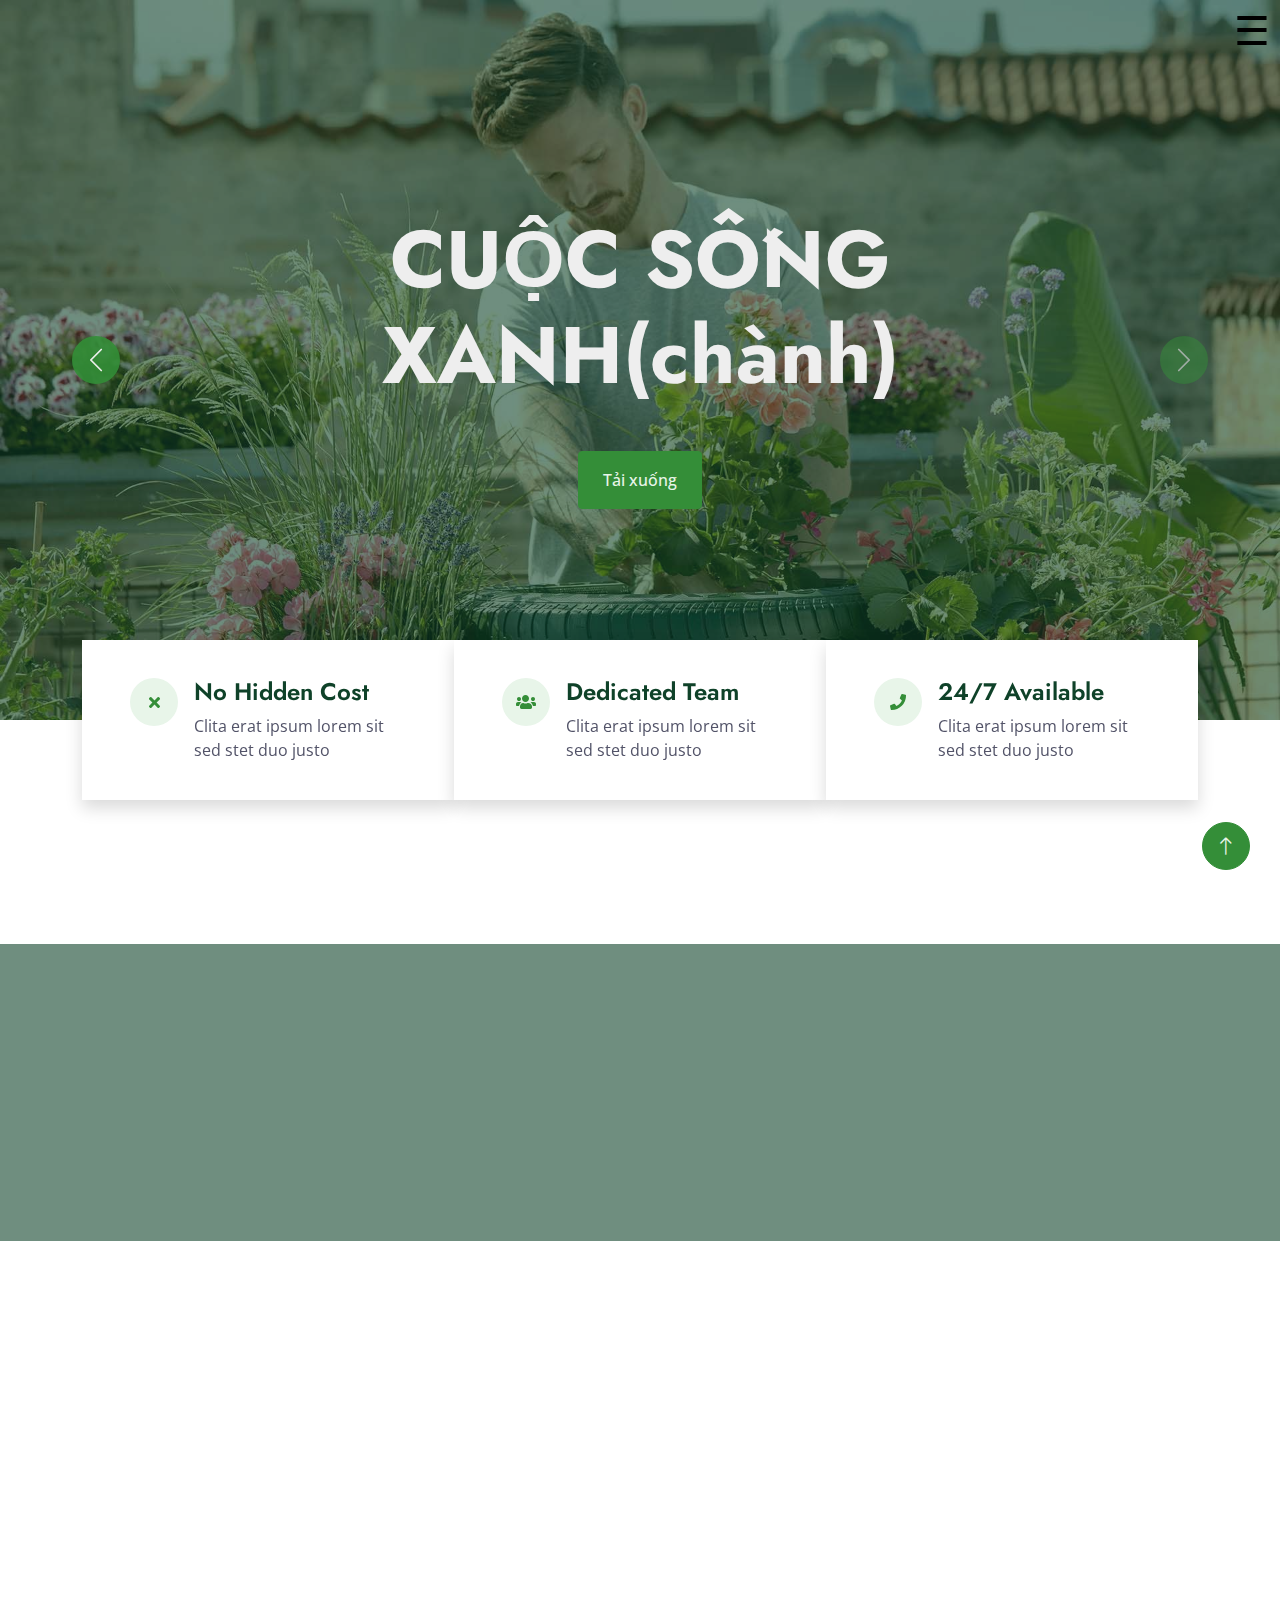
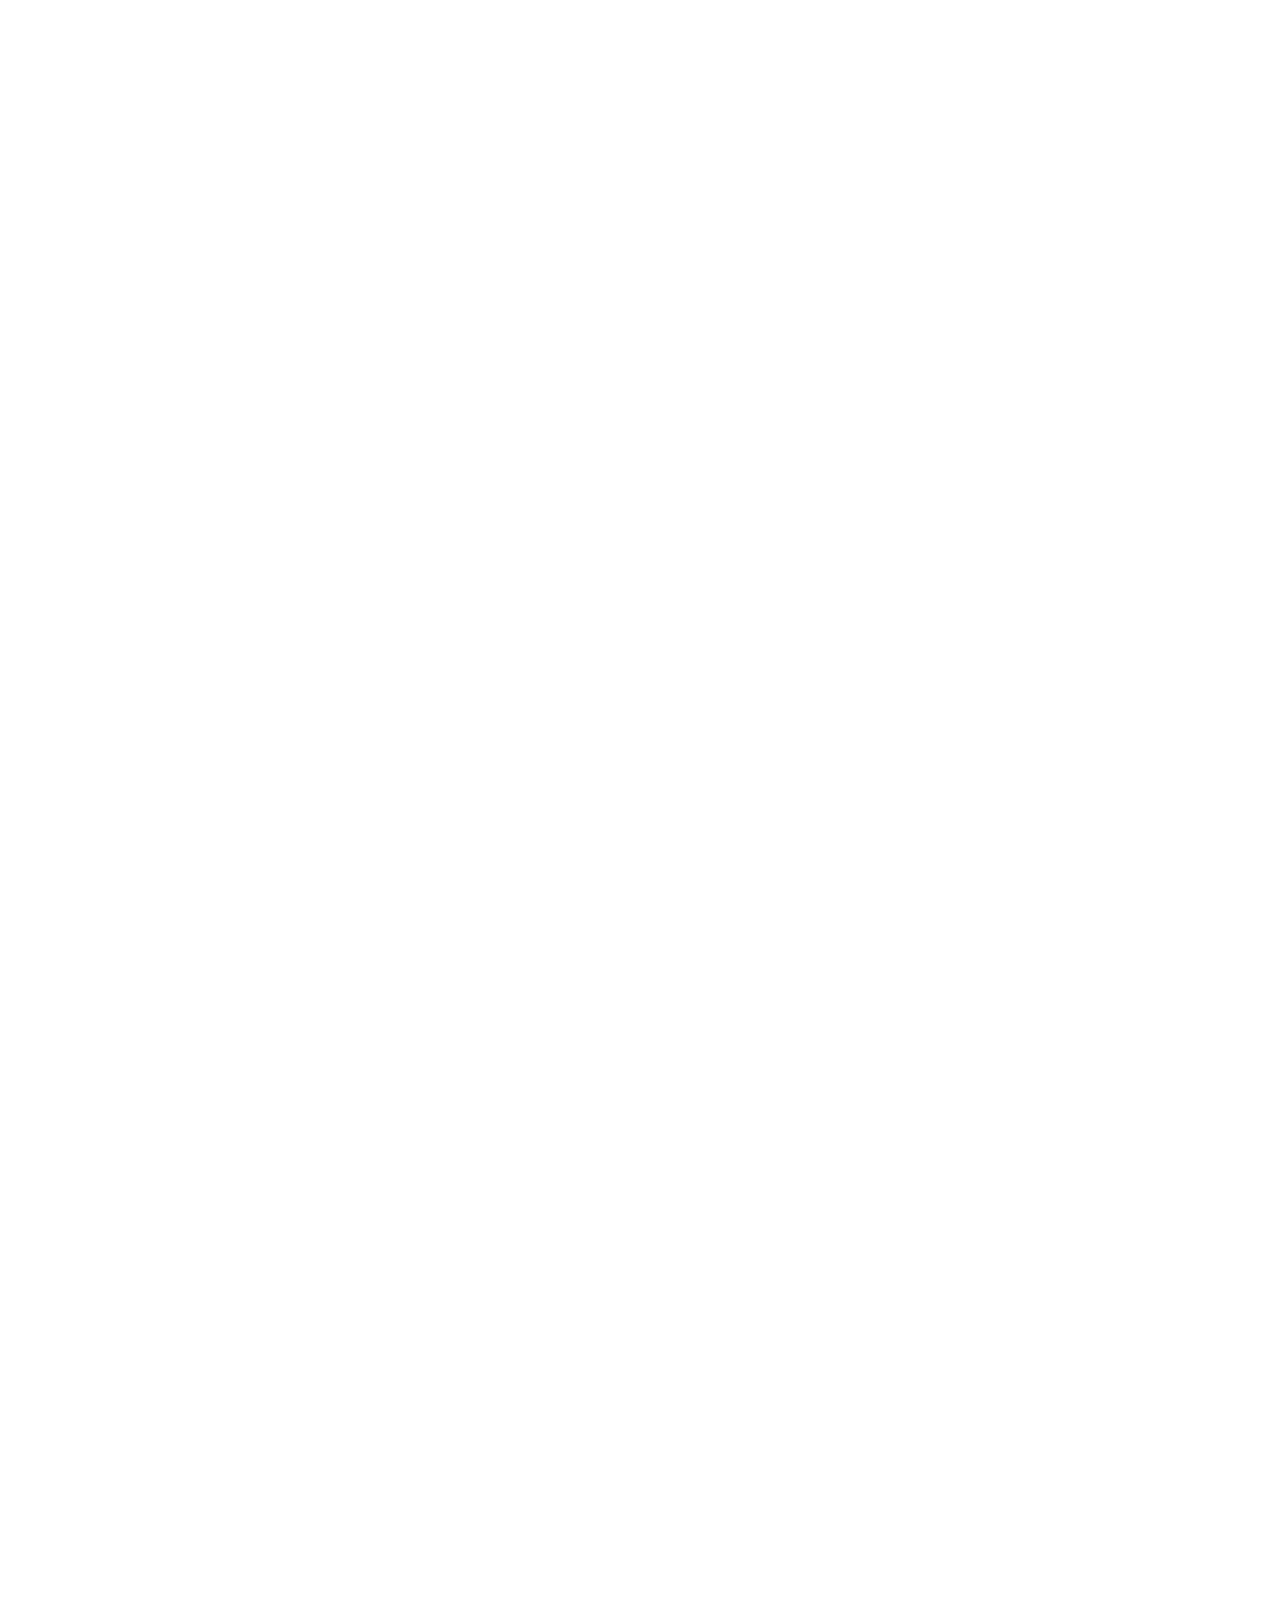
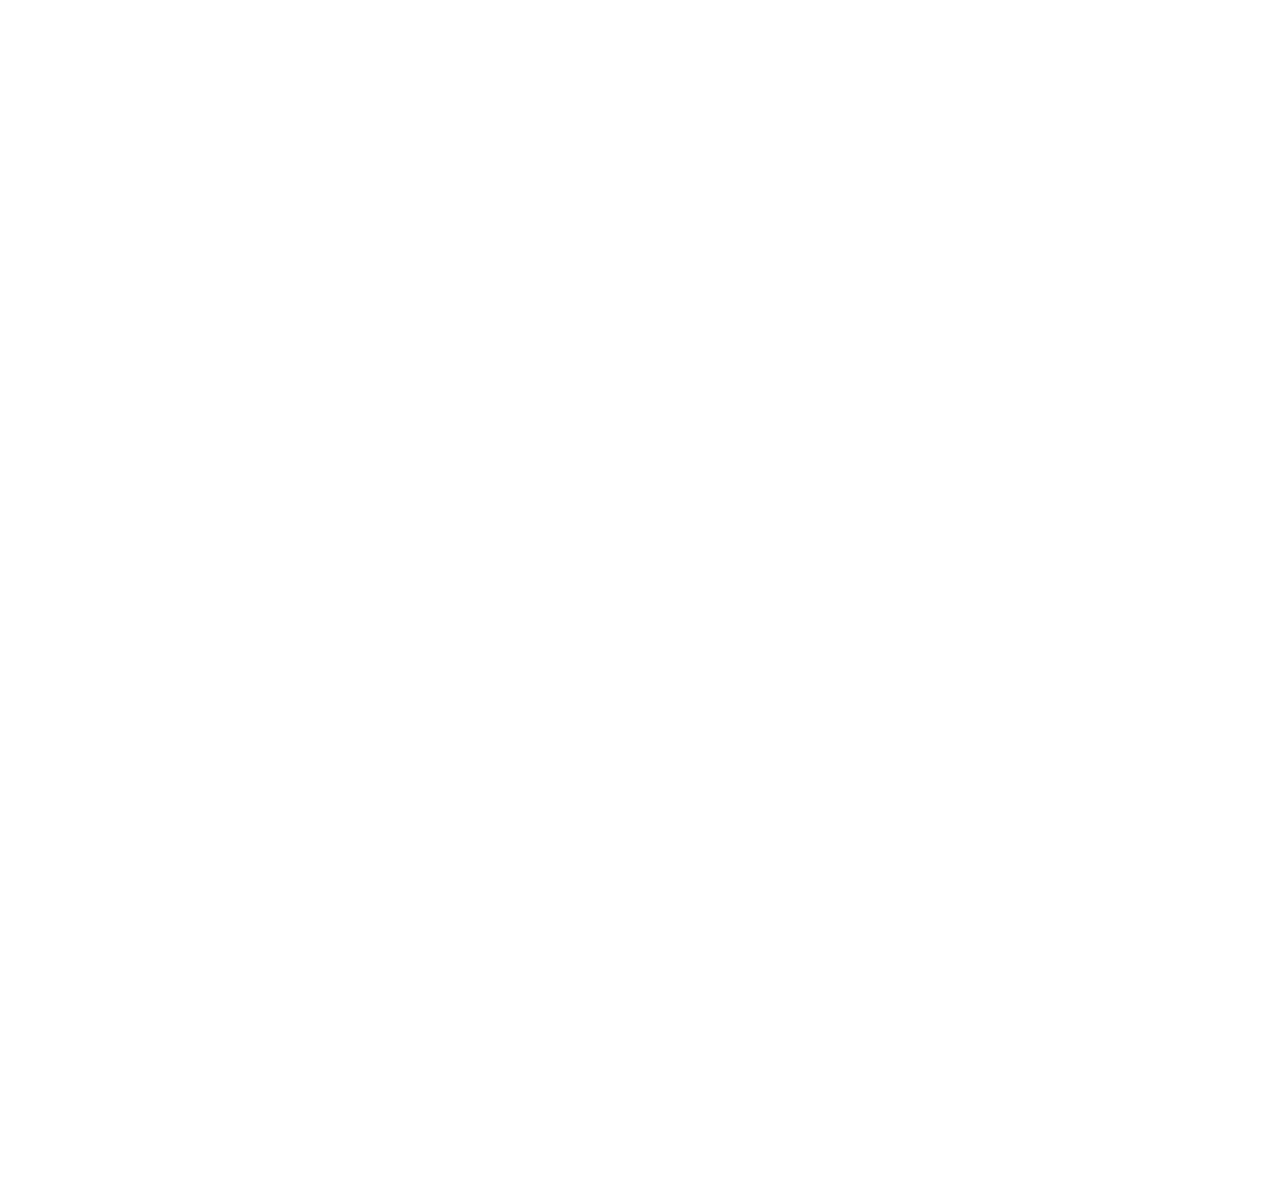
==== index.html @ 4b4c33a5 "Add files via upload" ====
<!DOCTYPE html>
<html lang="en">

<head>
    <meta charset="utf-8" />
    <title>Rac Thai Nhua</title>
    <meta content="width=device-width, initial-scale=1.0" name="viewport" />
    <meta content="" name="keywords" />
    <meta content="" name="description" />

    <!-- Favicon -->
    <link href="img/favicon.ico" rel="icon" />

    <!-- Google Web Fonts -->
    <link rel="preconnect" href="https://fonts.googleapis.com" />
    <link rel="preconnect" href="https://fonts.gstatic.com" crossorigin />
    <link
        href="https://fonts.googleapis.com/css2?family=Jost:wght@500;600;700&family=Open+Sans:wght@400;500&display=swap"
        rel="stylesheet" />

    <!-- Icon Font Stylesheet -->
    <link href="https://cdnjs.cloudflare.com/ajax/libs/font-awesome/5.10.0/css/all.min.css" rel="stylesheet" />
    <link href="https://cdn.jsdelivr.net/npm/bootstrap-icons@1.4.1/font/bootstrap-icons.css" rel="stylesheet" />

    <!-- Libraries Stylesheet -->
    <link href="lib/animate/animate.min.css" rel="stylesheet" />
    <link href="lib/owlcarousel/assets/owl.carousel.min.css" rel="stylesheet" />
    <link href="lib/lightbox/css/lightbox.min.css" rel="stylesheet" />

    <!-- Customized Bootstrap Stylesheet -->
    <link href="css/bootstrap.min.css" rel="stylesheet" />

    <!-- Template Stylesheet -->
    <link href="css/style.css" rel="stylesheet" />
</head>

<body>
    <!-- Spinner Start -->
    <div id="spinner"
        class="show bg-white position-fixed translate-middle w-100 vh-100 top-50 start-50 d-flex align-items-center justify-content-center">
        <div class="spinner-border text-primary" role="status" style="width: 3rem; height: 3rem"></div>
    </div>
    <!-- Spinner End -->

    <!-- Navbar Start -->
    <div id="myNav" class="overlay">
        <a href="javascript:void(0)" class="closebtn" onclick="closeNav()">&otimes;</a>
        <div class="overlay-content">
            <a href="index.html" class="active">Trang chủ</a>
            <a href="about.html" class="">Rác thải nhựa</a>
            <a href="service.html" class="">Bài viết</a>
            <a href="project.html" class="">Khóa học</a>
            <a href="contact.html" class="">Liên hệ</a>
        </div>
    </div>
    <div id="container">
        <span id="openNav" onclick="openNav()">&#9776;</span>
    </div>
    <!-- Navbar End -->

    <!-- Carousel Start -->
    <div class="container-fluid p-0 wow fadeIn" data-wow-delay="0.1s">
        <div id="header-carousel" class="carousel slide" data-bs-ride="carousel">
            <div class="carousel-inner">
                <div class="carousel-item active">
                    <img class="w-100" src="img/carousel-1.jpg" alt="Image" />
                    <div class="carousel-caption">
                        <div class="container">
                            <div class="row justify-content-center">
                                <div class="col-lg-8">
                                    <h1 class="display-1 text-white mb-5 animated slideInDown">
                                        CUỘC SỐNG XANH(chành)
                                    </h1>
                                    <a href="" class="btn btn-primary py-sm-3 px-sm-4">Tải xuống</a>
                                </div>
                            </div>
                        </div>
                    </div>
                </div>
                <div class="carousel-item">
                    <img class="w-100" src="img/carousel-2.jpg" alt="Image" />
                    <div class="carousel-caption">
                        <div class="container">
                            <div class="row justify-content-center">
                                <div class="col-lg-7">
                                    <h1 class="display-1 text-white mb-5 animated slideInDown">
                                        CUỘC SỐNG XANH(chành)
                                    </h1>
                                    <a href="" class="btn btn-primary py-sm-3 px-sm-4">Tải xuống</a>
                                </div>
                            </div>
                        </div>
                    </div>
                </div>
            </div>
            <button class="carousel-control-prev" type="button" data-bs-target="#header-carousel" data-bs-slide="prev">
                <span class="carousel-control-prev-icon" aria-hidden="true"></span>
                <span class="visually-hidden">Previous</span>
            </button>
            <button class="carousel-control-next" type="button" data-bs-target="#header-carousel" data-bs-slide="next">
                <span class="carousel-control-next-icon" aria-hidden="true"></span>
                <span class="visually-hidden">Next</span>
            </button>
        </div>
    </div>
    <!-- Carousel End -->

    <!-- Top Feature Start -->
    <div class="container-fluid top-feature py-5 pt-lg-0">
        <div class="container py-5 pt-lg-0">
            <div class="row gx-0">
                <div class="col-lg-4 wow fadeIn" data-wow-delay="0.1s">
                    <div class="bg-white shadow d-flex align-items-center h-100 px-5" style="min-height: 160px">
                        <div class="d-flex">
                            <div class="flex-shrink-0 btn-lg-square rounded-circle bg-light">
                                <i class="fa fa-times text-primary"></i>
                            </div>
                            <div class="ps-3">
                                <h4>No Hidden Cost</h4>
                                <span>Clita erat ipsum lorem sit sed stet duo justo</span>
                            </div>
                        </div>
                    </div>
                </div>
                <div class="col-lg-4 wow fadeIn" data-wow-delay="0.3s">
                    <div class="bg-white shadow d-flex align-items-center h-100 px-5" style="min-height: 160px">
                        <div class="d-flex">
                            <div class="flex-shrink-0 btn-lg-square rounded-circle bg-light">
                                <i class="fa fa-users text-primary"></i>
                            </div>
                            <div class="ps-3">
                                <h4>Dedicated Team</h4>
                                <span>Clita erat ipsum lorem sit sed stet duo justo</span>
                            </div>
                        </div>
                    </div>
                </div>
                <div class="col-lg-4 wow fadeIn" data-wow-delay="0.5s">
                    <div class="bg-white shadow d-flex align-items-center h-100 px-5" style="min-height: 160px">
                        <div class="d-flex">
                            <div class="flex-shrink-0 btn-lg-square rounded-circle bg-light">
                                <i class="fa fa-phone text-primary"></i>
                            </div>
                            <div class="ps-3">
                                <h4>24/7 Available</h4>
                                <span>Clita erat ipsum lorem sit sed stet duo justo</span>
                            </div>
                        </div>
                    </div>
                </div>
            </div>
        </div>
    </div>
    <!-- Top Feature End -->

    <!-- Facts Start -->
    <div class="container-fluid facts my-5 py-5" data-parallax="scroll" data-image-src="img/carousel-1.jpg">
        <div class="container py-5">
            <div class="row g-5">
                <div class="col-sm-6 col-lg-3 text-center wow fadeIn" data-wow-delay="0.1s">
                    <h1 class="display-4 text-white" data-toggle="counter-up">1</h1>
                    <span class="fs-5 fw-semi-bold text-light">Happy Clients</span>
                </div>
                <div class="col-sm-6 col-lg-3 text-center wow fadeIn" data-wow-delay="0.3s">
                    <h1 class="display-4 text-white" data-toggle="counter-up">2</h1>
                    <span class="fs-5 fw-semi-bold text-light">Garden Complated</span>
                </div>
                <div class="col-sm-6 col-lg-3 text-center wow fadeIn" data-wow-delay="0.5s">
                    <h1 class="display-4 text-white" data-toggle="counter-up">3</h1>
                    <span class="fs-5 fw-semi-bold text-light">Dedicated Staff</span>
                </div>
                <div class="col-sm-6 col-lg-3 text-center wow fadeIn" data-wow-delay="0.7s">
                    <h1 class="display-4 text-white" data-toggle="counter-up">4</h1>
                    <span class="fs-5 fw-semi-bold text-light">Awards Achieved</span>
                </div>
            </div>
        </div>
    </div>
    <!-- Facts End -->

    <!-- Services Start -->
    <div class="container-xxl py-5">
        <div class="container">
            <div class="row g-5 align-items-center">
                <div class="col-lg-6 wow fadeInUp" data-wow-delay="0.1s">
                    <p class="fs-5 fw-bold text-primary">HÓT HÒN HỌT</p>
                    <h1 class="display-5 mb-4">BÀI THÔNG TIN 1</h1>
                    <p class="mb-4">
                        Tóm tắt bài 1
                        <br />...............................................
                        <br />...............................................
                    </p>
                    <a class="btn btn-primary py-3 px-4" href="">Đọc nè!</a>
                </div>
                <div class="col-lg-6">
                    <div class="row g-4 align-items-center">
                        <div class="col-md-6">
                            <div class="row g-4">
                                <div class="col-12 wow fadeIn" data-wow-delay="0.3s" id="col12">
                                    <div class="text-center rounded py-5 px-4"
                                        style="box-shadow: 0 0 45px rgba(0, 0, 0, 0.08)">
                                        <div class="btn-square bg-light rounded-circle mx-auto mb-4"
                                            style="width: 90px; height: 90px">
                                            <!-- <i class="fa fa-check fa-3x text-primary"></i> -->
                                            <img src="img/service-1.jpg" alt="" id="hinh">;
                                        </div>
                                        <h4 class="mb-0">BÀI THÔNG TIN 2</h4>
                                    </div>
                                </div>
                                <div class="col-12 wow fadeIn" data-wow-delay="0.5s" id="col12">
                                    <div class="text-center rounded py-5 px-4"
                                        style="box-shadow: 0 0 45px rgba(0, 0, 0, 0.08)">
                                        <div class="btn-square bg-light rounded-circle mx-auto mb-4"
                                            style="width: 90px; height: 90px">
                                            <i class="fa fa-users fa-3x text-primary"></i>
                                        </div>
                                        <h4 class="mb-0">BÀI THÔNG TIN 3</h4>
                                    </div>
                                </div>
                            </div>
                        </div>
                        <div class="col-md-6 wow fadeIn" data-wow-delay="0.7s" id="col12">
                            <a href="service.html">
                                <div class="text-center rounded py-5 px-4"
                                    style="box-shadow: 0 0 45px rgba(0, 0, 0, 0.08)">
                                    <div class="btn-square bg-light rounded-circle mx-auto mb-4"
                                        style="width: 90px; height: 90px">
                                        <i class="fa fa-tools fa-3x text-primary"></i>
                                    </div>
                                    <h4 class="mb-0">ĐỌC THÊM...</h4>
                                </div>
                            </a>
                        </div>
                    </div>
                </div>
            </div>
        </div>
    </div>
    <!-- Services End -->

    <!-- About Start -->
    <div class="container-xxl py-5">
        <div class="container">
            <div class="row g-5 align-items-end">
                <div class="col-lg-3 col-md-5 wow fadeInUp" data-wow-delay="0.1s">
                    <img class="img-fluid rounded" id="img-about" data-wow-delay="0.1s" src="img/about.jpg" />
                </div>
                <div class="col-lg-6 col-md-7 wow fadeInUp" data-wow-delay="0.3s">
                    <h1 class="display-1 text-primary mb-0">01</h1>
                    <p class="text-primary mb-4">Năm hoạt động</p>
                    <h1 class="display-5 mb-4">Chúng tôi.........</h1>
                    <p class="mb-4">
                        Cụ thể hơn......................................................
                        <br />..............................................................................................
                    </p>
                    <a class="btn btn-primary py-3 px-4" href="">Explore More</a>
                </div>
                <div class="col-lg-3 col-md-12 wow fadeInUp" data-wow-delay="0.5s">
                    <div class="row g-5">
                        <div class="col-12 col-sm-6 col-lg-12">
                            <div class="border-start ps-4">
                                <i class="fa fa-award fa-3x text-primary mb-3"></i>
                                <h4 class="mb-3">Ý 1</h4>
                                <span>nội dung 1</span>
                            </div>
                        </div>
                        <div class="col-12 col-sm-6 col-lg-12">
                            <div class="border-start ps-4">
                                <i class="fa fa-users fa-3x text-primary mb-3"></i>
                                <h4 class="mb-3">Ý 2</h4>
                                <span>Nội dung 2</span>
                            </div>
                        </div>
                    </div>
                </div>
            </div>
        </div>
    </div>
    <!-- About End -->

    <!-- Team Start -->
    <div class="container-xxl py-5">
        <div class="container">
            <div class="text-center mx-auto wow fadeInUp" data-wow-delay="0.1s" style="max-width: 500px">
                <h1 class="display-5 mb-5">Dedicated & Experienced Team Members</h1>
            </div>
            <div class="row g-4">
                <div class="col-lg-4 col-md-6 wow fadeInUp" data-wow-delay="0.1s">
                    <div class="team-item rounded">
                        <!-- <img class="img-fluid" src="img/team-1.jpg" alt="" /> -->
                        <img class="img-fluid" src="img/carousel-1.jpg" alt="" />
                        <div class="team-text">
                            <h4 class="mb-0">Doris Jordan</h4>
                            <p class="text-primary">Landscape Designer</p>
                            <div class="team-social d-flex">
                                <a class="btn btn-square rounded-circle me-2" href=""><i
                                        class="fab fa-facebook-f"></i></a>
                                <a class="btn btn-square rounded-circle me-2" href=""><i class="fab fa-twitter"></i></a>
                                <a class="btn btn-square rounded-circle me-2" href=""><i
                                        class="fab fa-instagram"></i></a>
                            </div>
                        </div>
                    </div>
                </div>
                <div class="col-lg-4 col-md-6 wow fadeInUp" data-wow-delay="0.3s">
                    <div class="team-item rounded">
                        <img class="img-fluid" src="img/team-2.jpg" alt="" />
                        <div class="team-text">
                            <h4 class="mb-0">Johnny Ramirez</h4>
                            <p class="text-primary">Garden Designer</p>
                            <div class="team-social d-flex">
                                <a class="btn btn-square rounded-circle me-2" href=""><i
                                        class="fab fa-facebook-f"></i></a>
                                <a class="btn btn-square rounded-circle me-2" href=""><i class="fab fa-twitter"></i></a>
                                <a class="btn btn-square rounded-circle me-2" href=""><i
                                        class="fab fa-instagram"></i></a>
                            </div>
                        </div>
                    </div>
                </div>
                <div class="col-lg-4 col-md-6 wow fadeInUp" data-wow-delay="0.5s">
                    <div class="team-item rounded">
                        <img class="img-fluid" src="img/team-3.jpg" alt="" />
                        <div class="team-text">
                            <h4 class="mb-0">Diana Wagner</h4>
                            <p class="text-primary">Senior Gardener</p>
                            <div class="team-social d-flex">
                                <a class="btn btn-square rounded-circle me-2" href=""><i
                                        class="fab fa-facebook-f"></i></a>
                                <a class="btn btn-square rounded-circle me-2" href=""><i class="fab fa-twitter"></i></a>
                                <a class="btn btn-square rounded-circle me-2" href=""><i
                                        class="fab fa-instagram"></i></a>
                            </div>
                        </div>
                    </div>
                </div>
            </div>
        </div>
    </div>
    <!-- Team End -->

    <!-- Projects Start -->
    <div class="container-xxl py-5">
        <div class="container">
            <div class="text-center mx-auto wow fadeInUp" data-wow-delay="0.1s" style="max-width: 500px">
                <h1 class="display-5 mb-5">Các khóa học</h1>
            </div>
            <div class="row wow fadeInUp" data-wow-delay="0.3s">
                <div class="col-12 text-center">
                    <ul class="list-inline rounded mb-5" id="portfolio-flters">
                        <li class="mx-2 active" data-filter="*">All</li>
                        <li class="mx-2" data-filter=".first">kiểu 1</li>
                        <li class="mx-2" data-filter=".second">kiểu 2</li>
                    </ul>
                </div>
            </div>
            <div class="row g-4 portfolio-container">
                <div class="col-lg-4 col-md-6 portfolio-item first wow fadeInUp" data-wow-delay="0.1s">
                    <div class="portfolio-inner rounded">
                        <img class="img-fluid" src="img/service-1.jpg" alt="" />
                        <div class="portfolio-text">
                            <h4 class="text-white mb-4">
                                Miêu tả khóa học 1.............
                                <br />..................................
                                <br />....................................................
                                <br />....................................................
                                <br />....................................................
                                <br />....................................................
                                <br />....................................................
                            </h4>
                            <div class="d-flex">
                                <a class="btn btn-lg-square rounded-circle mx-2" href="img/service-1.jpg"
                                    data-lightbox="portfolio"><i class="fa fa-eye"></i></a>
                            </div>
                        </div>
                    </div>
                </div>
                <div class="col-lg-4 col-md-6 portfolio-item second wow fadeInUp" data-wow-delay="0.3s">
                    <div class="portfolio-inner rounded">
                        <img class="img-fluid" src="img/service-2.jpg" alt="" />
                        <div class="portfolio-text">
                            <h4 class="text-white mb-4">
                                Miêu tả khóa học 2.............
                                <br />..................................
                                <br />....................................................
                                <br />....................................................
                                <br />....................................................
                                <br />....................................................
                                <br />....................................................
                            </h4>
                            <div class="d-flex">
                                <a class="btn btn-lg-square rounded-circle mx-2" href="img/service-2.jpg"
                                    data-lightbox="portfolio"><i class="fa fa-eye"></i></a>
                            </div>
                        </div>
                    </div>
                </div>
                <div class="col-lg-4 col-md-6 portfolio-item first wow fadeInUp" data-wow-delay="0.5s">
                    <div class="portfolio-inner rounded">
                        <img class="img-fluid" src="img/service-3.jpg" alt="" />
                        <div class="portfolio-text">
                            <h4 class="text-white mb-4">
                                Miêu tả khóa học 3.............
                                <br />..................................
                                <br />....................................................
                                <br />....................................................
                                <br />....................................................
                                <br />....................................................
                                <br />....................................................
                            </h4>
                            <div class="d-flex">
                                <a class="btn btn-lg-square rounded-circle mx-2" href="img/service-3.jpg"
                                    data-lightbox="portfolio"><i class="fa fa-eye"></i></a>
                            </div>
                        </div>
                    </div>
                </div>
                <div class="col-lg-4 col-md-6 portfolio-item second wow fadeInUp" data-wow-delay="0.1s">
                    <div class="portfolio-inner rounded">
                        <img class="img-fluid" src="img/service-4.jpg" alt="" />
                        <div class="portfolio-text">
                            <h4 class="text-white mb-4">
                                Miêu tả khóa học 4.............
                                <br />..................................
                                <br />....................................................
                                <br />....................................................
                                <br />....................................................
                                <br />....................................................
                                <br />....................................................
                            </h4>
                            <div class="d-flex">
                                <a class="btn btn-lg-square rounded-circle mx-2" href="img/service-4.jpg"
                                    data-lightbox="portfolio"><i class="fa fa-eye"></i></a>
                            </div>
                        </div>
                    </div>
                </div>
                <div class="col-lg-4 col-md-6 portfolio-item first wow fadeInUp" data-wow-delay="0.3s">
                    <div class="portfolio-inner rounded">
                        <img class="img-fluid" src="img/service-5.jpg" alt="" />
                        <div class="portfolio-text">
                            <h4 class="text-white mb-4">
                                Miêu tả khóa học 5.............
                                <br />..................................
                                <br />....................................................
                                <br />....................................................
                                <br />....................................................
                                <br />....................................................
                                <br />....................................................
                            </h4>
                            <div class="d-flex">
                                <a class="btn btn-lg-square rounded-circle mx-2" href="img/service-5.jpg"
                                    data-lightbox="portfolio"><i class="fa fa-eye"></i></a>
                            </div>
                        </div>
                    </div>
                </div>
                <div class="col-lg-4 col-md-6 portfolio-item second wow fadeInUp" data-wow-delay="0.5s">
                    <div class="portfolio-inner rounded">
                        <img class="img-fluid" src="img/service-6.jpg" alt="" />
                        <div class="portfolio-text">
                            <h4 class="text-white mb-4">
                                Các khóa học khác.............
                                <br />..................................
                                <br />....................................................
                                <br />....................................................
                                <br />....................................................
                                <br />....................................................
                                <br />....................................................
                            </h4>
                            <div class="d-flex">
                                <a class="btn btn-lg-square rounded-circle mx-2" href="img/service-6.jpg"
                                    data-lightbox="portfolio"><i class="fa fa-eye"></i></a>
                            </div>
                        </div>
                    </div>
                </div>
            </div>
        </div>
    </div>
    <!-- Projects End -->

    <!-- Testimonial Start -->
    <!-- <div class="container-xxl py-5">
        <div class="container">
            <div class="row g-5">
                <div class="col-lg-5 wow fadeInUp" data-wow-delay="0.1s">
                    <p class="fs-5 fw-bold text-primary">Testimonial</p>
                    <h1 class="display-5 mb-5">What Our Clients Say About Us!</h1>
                    <p class="mb-4">Tempor erat elitr rebum at clita. Diam dolor diam ipsum sit. Aliqu diam amet diam et
                        eos. Clita erat ipsum et lorem et sit sed stet lorem sit clita duo justo.</p>
                    <a class="btn btn-primary py-3 px-4" href="">See More</a>
                </div>
                <div class="col-lg-7 wow fadeInUp" data-wow-delay="0.5s">
                    <div class="owl-carousel testimonial-carousel">
                        <div class="testimonial-item">
                            <img class="img-fluid rounded mb-3" src="img/testimonial-1.jpg" alt="">
                            <p class="fs-5">Dolores sed duo clita tempor justo dolor et stet lorem kasd labore dolore
                                lorem ipsum. At lorem lorem magna ut et, nonumy et labore et tempor diam tempor erat.
                            </p>
                            <h4>Client Name</h4>
                            <span>Profession</span>
                        </div>
                        <div class="testimonial-item">
                            <img class="img-fluid rounded mb-3" src="img/testimonial-2.jpg" alt="">
                            <p class="fs-5">Dolores sed duo clita tempor justo dolor et stet lorem kasd labore dolore
                                lorem ipsum. At lorem lorem magna ut et, nonumy et labore et tempor diam tempor erat.
                            </p>
                            <h4>Client Name</h4>
                            <span>Profession</span>
                        </div>
                    </div>
                </div>
            </div>
        </div>
    </div> -->

    <!-- Footer Start -->
    <div class="container-fluid bg-dark text-light footer mt-5 py-5 wow fadeIn" data-wow-delay="0.1s">
        <div class="container py-5">
            <!-- <div class="row g-5">
                <div class="col-lg-3 col-md-6">
                    <h4 class="text-white mb-4">Our Office</h4>
                    <p class="mb-2"><i class="fa fa-map-marker-alt me-3"></i>123 Street, New York, USA</p>
                    <p class="mb-2"><i class="fa fa-phone-alt me-3"></i>+012 345 67890</p>
                    <p class="mb-2"><i class="fa fa-envelope me-3"></i>info@example.com</p>
                    <div class="d-flex pt-2">
                        <a class="btn btn-square btn-outline-light rounded-circle me-2" href=""><i
                                class="fab fa-twitter"></i></a>
                        <a class="btn btn-square btn-outline-light rounded-circle me-2" href=""><i
                                class="fab fa-facebook-f"></i></a>
                        <a class="btn btn-square btn-outline-light rounded-circle me-2" href=""><i
                                class="fab fa-youtube"></i></a>
                        <a class="btn btn-square btn-outline-light rounded-circle me-2" href=""><i
                                class="fab fa-linkedin-in"></i></a>
                    </div>
                </div>
                <div class="col-lg-3 col-md-6">
                    <h4 class="text-white mb-4">Services</h4>
                    <a class="btn btn-link" href="">Landscaping</a>
                    <a class="btn btn-link" href="">Pruning plants</a>
                    <a class="btn btn-link" href="">Urban Gardening</a>
                    <a class="btn btn-link" href="">Garden Maintenance</a>
                    <a class="btn btn-link" href="">Green Technology</a>
                </div>
                <div class="col-lg-3 col-md-6">
                    <h4 class="text-white mb-4">Quick Links</h4>
                    <a class="btn btn-link" href="">About Us</a>
                    <a class="btn btn-link" href="">Contact Us</a>
                    <a class="btn btn-link" href="">Our Services</a>
                    <a class="btn btn-link" href="">Terms & Condition</a>
                    <a class="btn btn-link" href="">Support</a>
                </div>
                <div class="col-lg-3 col-md-6">
                    <h4 class="text-white mb-4">Newsletter</h4>
                    <p>Dolor amet sit justo amet elitr clita ipsum elitr est.</p>
                    <div class="position-relative w-100">
                        <input class="form-control bg-light border-light w-100 py-3 ps-4 pe-5" type="text"
                            placeholder="Your email">
                        <button type="button"
                            class="btn btn-primary py-2 position-absolute top-0 end-0 mt-2 me-2">SignUp</button>
                    </div>
                </div>
            </div> -->
        </div>
    </div>
    <!-- Footer End -->

    <!-- Back to Top -->
    <a href="#" class="btn btn-lg btn-primary btn-lg-square rounded-circle back-to-top"><i
            class="bi bi-arrow-up"></i></a>

    <!-- JavaScript Libraries -->
    <script src="https://code.jquery.com/jquery-3.4.1.min.js"></script>
    <script src="https://cdn.jsdelivr.net/npm/bootstrap@5.0.0/dist/js/bootstrap.bundle.min.js"></script>
    <script src="lib/wow/wow.min.js"></script>
    <script src="lib/easing/easing.min.js"></script>
    <script src="lib/waypoints/waypoints.min.js"></script>
    <script src="lib/owlcarousel/owl.carousel.min.js"></script>
    <script src="lib/counterup/counterup.min.js"></script>
    <script src="lib/parallax/parallax.min.js"></script>
    <script src="lib/isotope/isotope.pkgd.min.js"></script>
    <script src="lib/lightbox/js/lightbox.min.js"></script>

    <!-- Template Javascript -->
    <script src="js/main.js"></script>
</body>

</html>
---- css/style.css ----
:root {
    --primary: #348e38;
    --secondary: #525368;
    --light: #e8f5e9;
    --dark: #0f4229;
}

.back-to-top {
    position: fixed;
    display: none;
    right: 30px;
    bottom: 30px;
    z-index: 99;
}

h1,
.h1,
h2,
.h2,
.fw-bold {
    font-weight: 700 !important;
}

h3,
.h3,
h4,
.h4,
.fw-medium {
    font-weight: 600 !important;
}

h5,
.h5,
h6,
.h6,
.fw-semi-bold {
    font-weight: 500 !important;
}

/*** Spinner ***/
#spinner {
    opacity: 0;
    visibility: hidden;
    transition: opacity 0.5s ease-out, visibility 0s linear 0.5s;
    z-index: 99999;
}

#spinner.show {
    transition: opacity 0.5s ease-out, visibility 0s linear 0s;
    visibility: visible;
    opacity: 1;
}

/*** Button ***/
.btn {
    transition: 0.5s;
    font-weight: 500;
}

.btn-primary,
.btn-outline-primary:hover {
    color: var(--light);
}

.btn-square {
    width: 38px;
    height: 38px;
}

.btn-sm-square {
    width: 32px;
    height: 32px;
}

.btn-lg-square {
    width: 48px;
    height: 48px;
}

.btn-square,
.btn-sm-square,
.btn-lg-square {
    padding: 0;
    display: flex;
    align-items: center;
    justify-content: center;
    font-weight: normal;
}

/*** Navbar ***/
#container {
    position: fixed;
    width: 100%;
    height: auto;
    top: 0;
    left: 0;
    /* border: 1px solid; */
    z-index: 999998;
}

#openNav {
    position: absolute;
    right: 10px;
    font-size: 40px;
    cursor: pointer;
    color: #000000;
}

.overlay {
    height: 100%;
    width: 0;
    position: fixed;
    z-index: 999999;
    top: 0;
    right: 0;
    background-color: rgb(0, 0, 0);
    overflow-x: hidden;
    transition: 0.6s;
}

.overlay-content {
    position: relative;
    top: 25%;
    width: 100%;
    text-align: center;
    margin-top: 30px;
}

.overlay a {
    padding: 8px;
    text-decoration: none;
    font-size: 36px;
    color: #eeeeee;
    display: block;
    transition: 0.3s;
}

.overlay a:hover,
.overlay a:focus,
.overlay a.active {
    color: #2d685c;
}

.overlay .closebtn {
    position: absolute;
    top: 20px;
    right: 45px;
    font-size: 50px;
}

@media screen and (max-height: 450px) {
    .overlay a {
        font-size: 20px;
    }

    .overlay .closebtn {
        font-size: 40px;
        top: 15px;
        right: 35px;
    }
}

/*** Header ***/
.carousel-caption {
    top: 0;
    left: 0;
    right: 0;
    bottom: 0;
    display: flex;
    align-items: center;
    justify-content: center;
    text-align: center;
    background: rgba(15, 66, 41, 0.6);
    z-index: 1;
}

.carousel-control-prev,
.carousel-control-next {
    width: 15%;
}

.carousel-control-prev-icon,
.carousel-control-next-icon {
    width: 3rem;
    height: 3rem;
    border-radius: 3rem;
    background-color: var(--primary);
    border: 10px solid var(--primary);
}

@media (max-width: 768px) {
    carousel #header-carousel .-item {
        position: relative;
        min-height: 450px;
    }

    #header-carousel .carousel-item img {
        position: absolute;
        width: 100%;
        height: 100%;
        object-fit: cover;
    }
}

.page-header {
    background: linear-gradient(rgba(173, 188, 159, 0.8), rgba(41, 75, 41, 0.8)),
        url(../img/carousel-1.jpg) center center no-repeat;
    background-size: cover;
}

.page-header .breadcrumb-item+.breadcrumb-item::before {
    color: var(--light);
}

.page-header .breadcrumb-item,
.page-header .breadcrumb-item a {
    font-size: 18px;
    color: var(--light);
}

/*** Top Feature ***/
@media (min-width: 991.98px) {
    .top-feature {
        position: relative;
        margin-top: -80px;
        z-index: 1;
    }
}

/*** Facts & Quote ***/
.facts,
.quote {
    background: rgba(15, 66, 41, 0.6);
}

/*** Service ***/
.service-item {
    position: relative;
    text-align: center;
}

.service-item .service-img {
    position: absolute;
    width: 100%;
    height: 100%;
    top: 0;
    left: 0;
    overflow: hidden;
    z-index: -1;
}

.service-item .service-img img {
    position: absolute;
    width: 100%;
    height: 100%;
    left: 0;
    object-fit: cover;
    transform: scale(1.2);
    transition: 0.3s;
    z-index: -1;
}

.service-item:hover .service-img img {
    transform: scale(1);
}

.service-item .service-text {
    background: #ffffff;
    box-shadow: 0 0 45px rgba(0, 0, 0, 0.08);
    transition: 0.3s;
}

.service-item:hover .service-text {
    background: rgba(15, 66, 41, 0.6);
}

.service-item .service-text h4,
.service-item .service-text p {
    transition: 0.3;
}

.service-item:hover .service-text h4 {
    color: #ffffff;
}

.service-item:hover .service-text p {
    color: var(--light);
}

.service-item .service-text .btn-square {
    width: 100px;
    height: 100px;
    background: transparent;
    transition: 0.5s;
}

.service-item:hover .service-text .btn-square {
    background: var(--light);
}

.service-item .service-text .btn {
    width: 31px;
    height: 31px;
    display: inline-flex;
    align-items: center;
    color: var(--dark);
    background: var(--light);
    white-space: nowrap;
    overflow: hidden;
    transition: 0.3s;
}

.service-item:hover .service-text .btn {
    width: 112px;
}

/*** Project Portfolio ***/
#portfolio-flters {
    display: inline-block;
    background: var(--light);
    padding: 10px 15px;
}

#portfolio-flters li {
    display: inline-block;
    font-weight: 500;
    color: var(--primary);
    cursor: pointer;
    transition: 0.5s;
    border-bottom: 2px solid transparent;
}

#portfolio-flters li:hover,
#portfolio-flters li.active {
    color: var(--dark);
    border-color: var(--dark);
}

.portfolio-inner {
    position: relative;
    overflow: hidden;
}

/* -------------------------màu rèm---------------- */
.portfolio-inner::before,
.portfolio-inner::after {
    position: absolute;
    content: "";
    width: 0;
    height: 100%;
    top: 0;
    left: 0;
    background: rgba(67, 104, 80, 0.6);
    transition: 0.5s;
}

.portfolio-inner::after {
    left: auto;
    right: 0;
}

.portfolio-inner:hover::before,
.portfolio-inner:hover::after {
    width: 50%;
}

.portfolio-inner .portfolio-text {
    position: absolute;
    width: 100%;
    height: 100%;
    top: 0;
    left: 0;
    display: flex;
    flex-direction: column;
    align-items: center;
    justify-content: center;
    transition: 0.5s;
    z-index: 3;
    opacity: 0;
}

.portfolio-inner:hover .portfolio-text {
    transition-delay: 0.3s;
    opacity: 1;
}

.portfolio-inner .portfolio-text .btn {
    background: var(--light);
    color: var(--primary);
}

.portfolio-inner .portfolio-text .btn:hover {
    background: var(--primary);
    color: var(--light);
}

/*** Team ***/
.team-item {
    position: relative;
    overflow: hidden;
}

.team-item .team-text {
    position: absolute;
    width: calc(100% - 45px);
    left: -100%;
    bottom: 45px;
    padding: 1.5rem;
    background: #ffffff;
    border-radius: 0 4px 4px 0;
    opacity: 0;
    transition: 0.5s;
}

.team-item:hover .team-text {
    left: 0;
    opacity: 1;
}

.team-item .team-social .btn {
    background: var(--light);
    color: var(--primary);
}

.team-item .team-social .btn:hover {
    background: var(--primary);
    color: var(--light);
}

.team-item .team-img .team-social {
    position: absolute;
    width: 100%;
    height: 100%;
    top: 0;
    left: 0;
    display: flex;
    align-items: center;
    justify-content: center;
    transition: 0.5s;
    z-index: 3;
    opacity: 0;
}

.team-item:hover .team-img .team-social {
    transition-delay: 0.3s;
    opacity: 1;
}

/*** Testimonial ***/

.testimonial-carousel .owl-item img {
    width: 100px;
    height: 100px;
}

.testimonial-carousel .owl-nav {
    margin-top: 30px;
    display: flex;
}

.testimonial-carousel .owl-nav .owl-prev,
.testimonial-carousel .owl-nav .owl-next {
    margin-right: 15px;
    width: 45px;
    height: 45px;
    display: flex;
    align-items: center;
    justify-content: center;
    color: var(--primary);
    background: var(--light);
    border-radius: 4px;
    font-size: 22px;
    transition: 0.5s;
}

.testimonial-carousel .owl-nav .owl-prev:hover,
.testimonial-carousel .owl-nav .owl-next:hover {
    background: var(--primary);
    color: var(--light);
}

/*** Footer ***/
.footer .btn.btn-link {
    display: block;
    margin-bottom: 5px;
    padding: 0;
    text-align: left;
    color: var(--light);
    font-weight: normal;
    text-transform: capitalize;
    transition: 0.3s;
}

.footer .btn.btn-link::before {
    position: relative;
    content: "\f105";
    font-family: "Font Awesome 5 Free";
    font-weight: 900;
    margin-right: 10px;
}

.footer .btn.btn-link:hover {
    color: var(--primary);
    letter-spacing: 1px;
    box-shadow: none;
}

.copyright {
    color: var(--light);
    background: #072a19;
}

.copyright a {
    color: #ffffff;
}

.copyright a:hover {
    color: var(--primary);
}

/* ---------- */
#col12:hover {
    -webkit-box-shadow: 0px 0px 5px rgba(0, 0, 0, 0.25);
    -moz-box-shadow: 0px 0px 5px rgba(0, 0, 0, 0.25);
    box-shadow: 0px 0px 5px rgba(0, 0, 0, 0.25);
    cursor: pointer;
}

/* ---------- */
#hinh {
    width: 100px;
    height: 100px;
    border-radius: 50%;
}

#img-about {
    height: 400px;
}
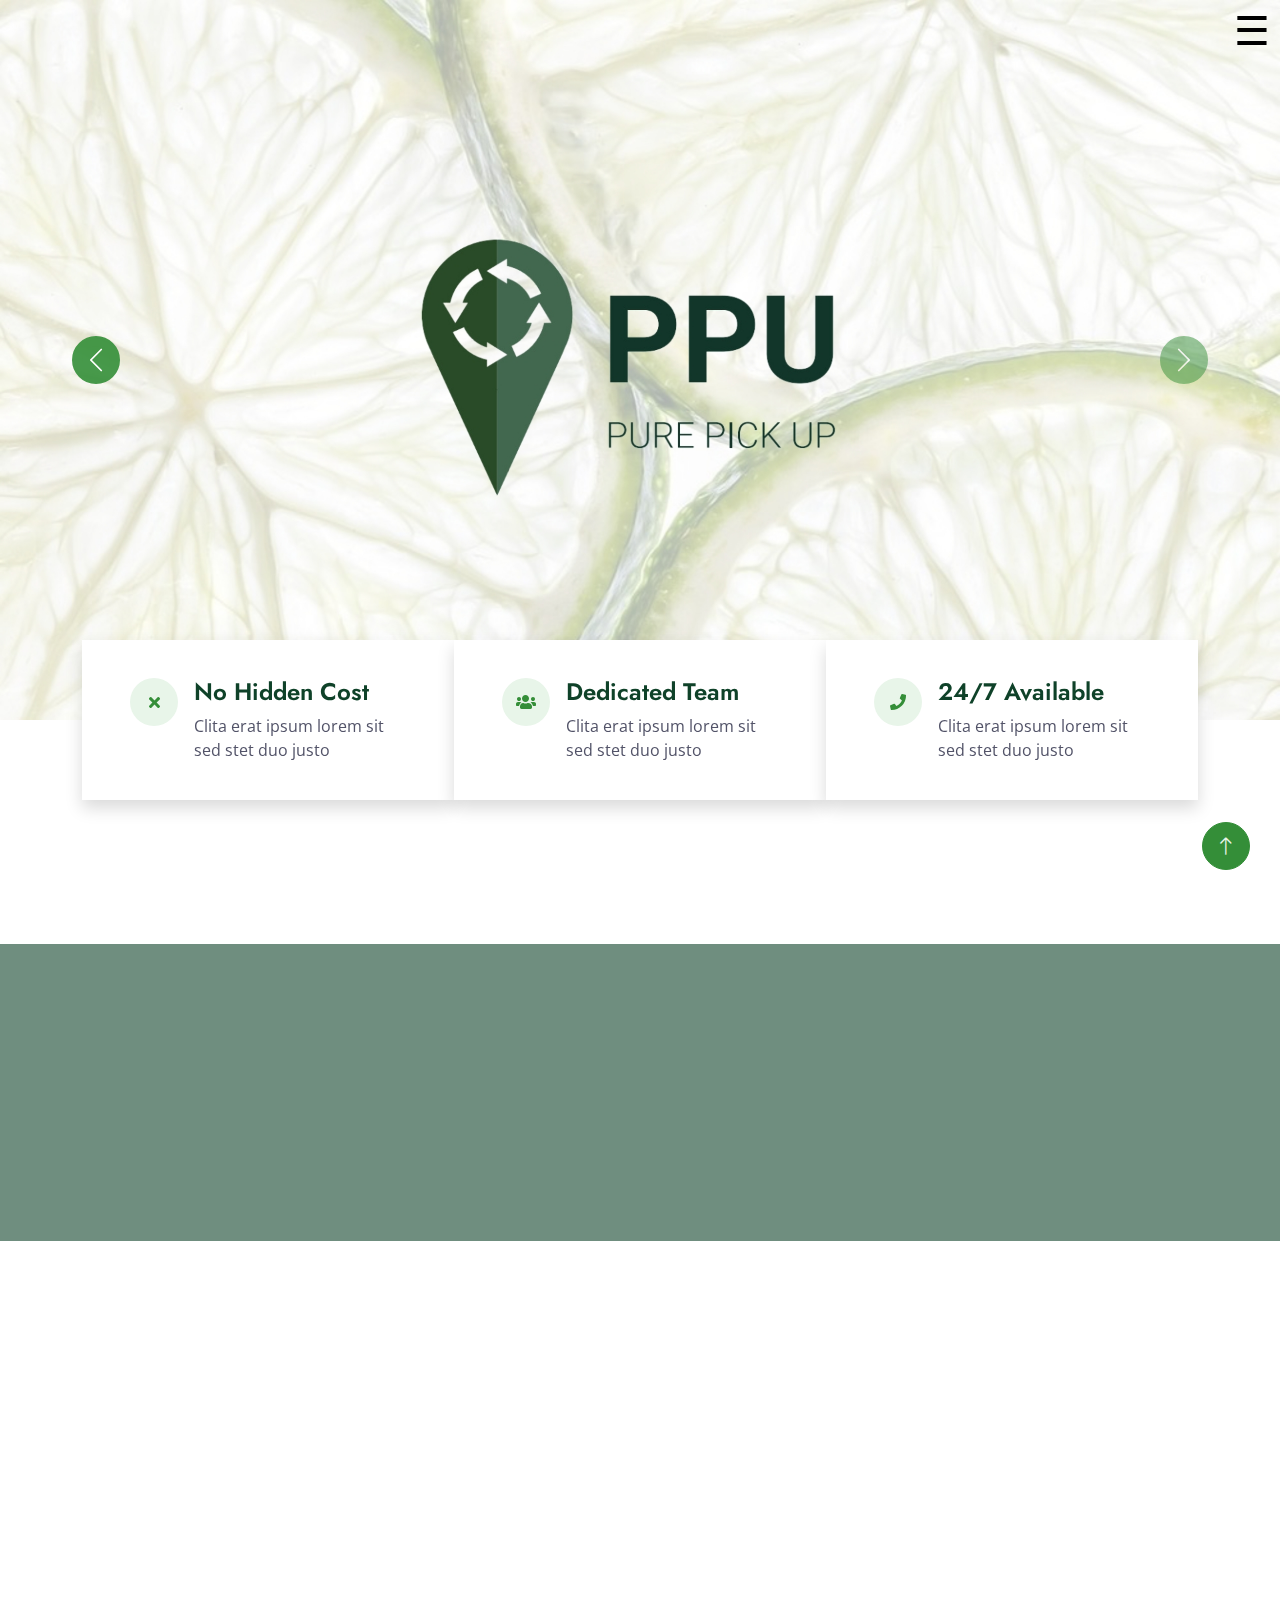
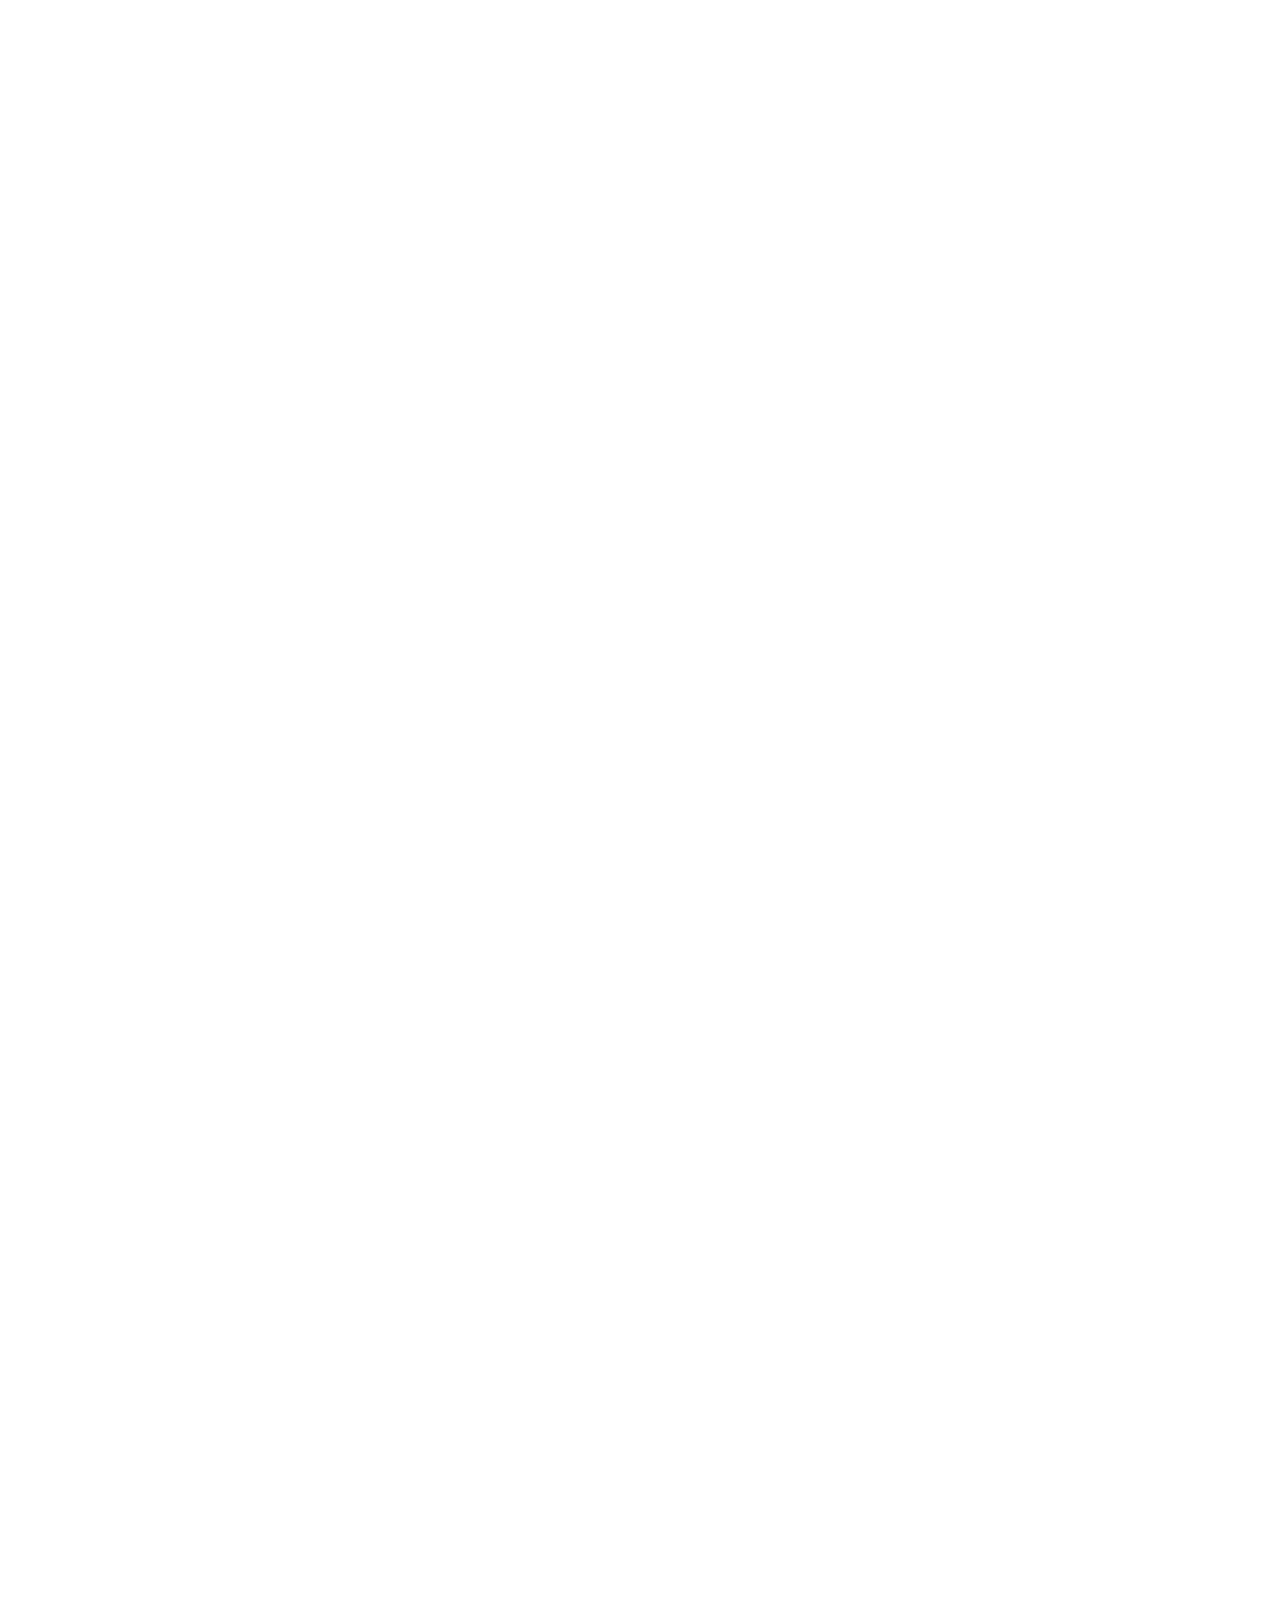
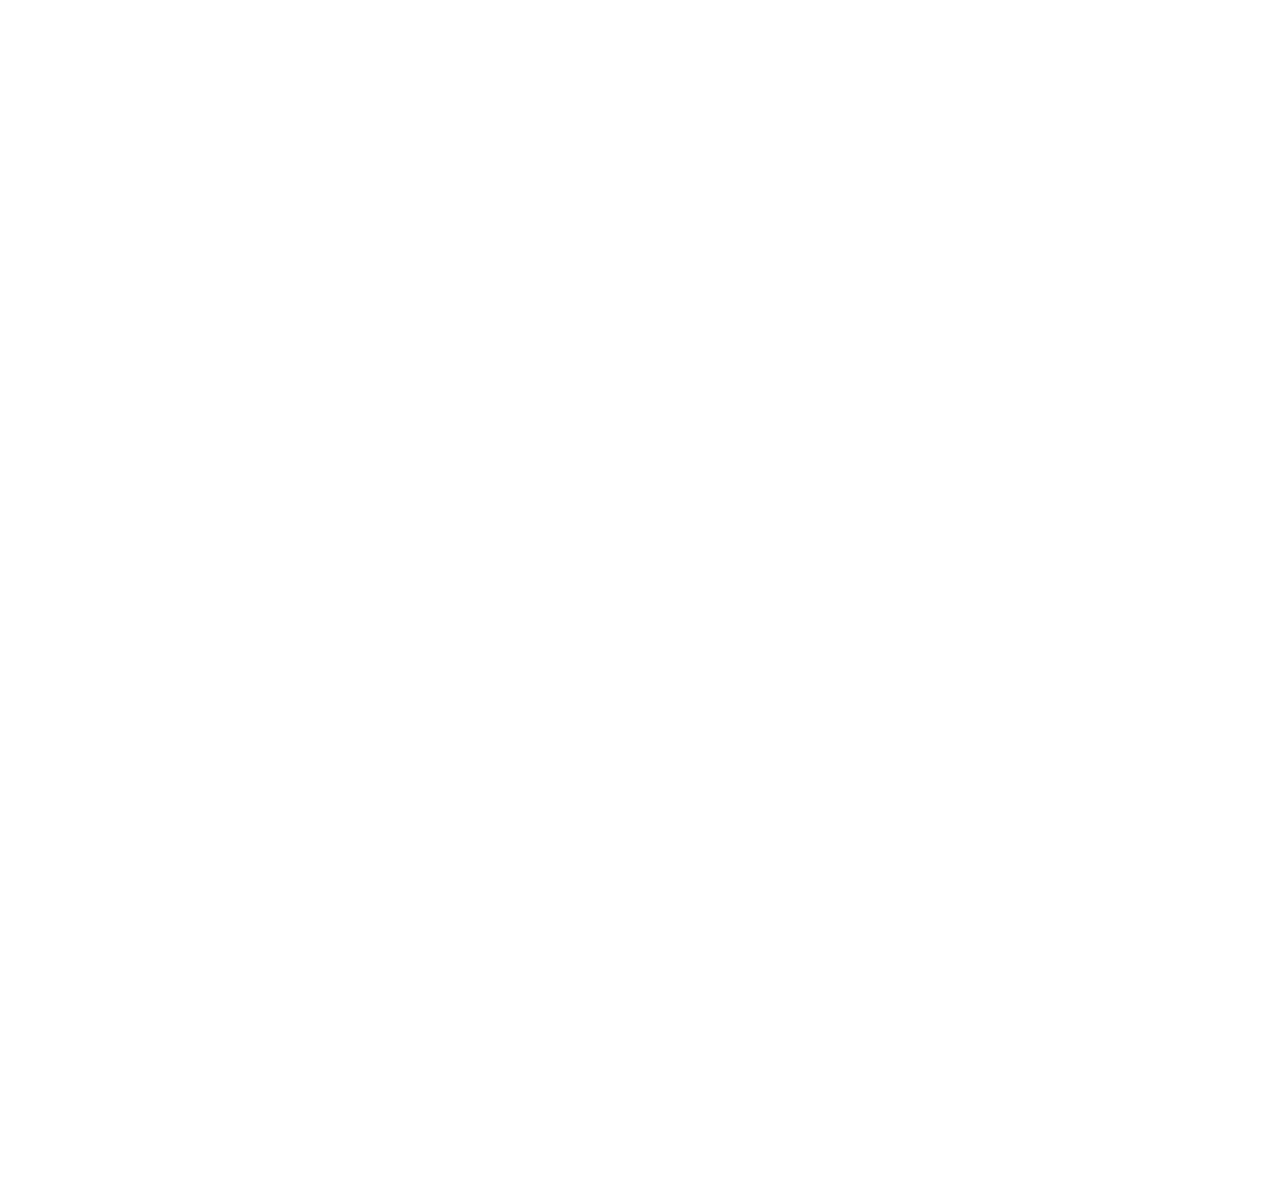
==== commit 9c655f0a: "Add files via upload" ====
--- a/index.html
+++ b/index.html
@@ -44,10 +44,15 @@
 
     <!-- Navbar Start -->
     <div id="myNav" class="overlay">
-        <a href="javascript:void(0)" class="closebtn" onclick="closeNav()">&otimes;</a>
+        <video autoplay muted loop id="bg-video">
+            <source src="video.mp4" type="video/mp4">
+        </video>
+        <div class="color-overlay"></div>
+
+        <a href="javascript:void(0)" class="closebtn" onclick="closeNav()">&times;</a>
         <div class="overlay-content">
             <a href="index.html" class="active">Trang chủ</a>
-            <a href="about.html" class="">Rác thải nhựa</a>
+            <a href="about.html" class="">Về chúng tôi</a>
             <a href="service.html" class="">Bài viết</a>
             <a href="project.html" class="">Khóa học</a>
             <a href="contact.html" class="">Liên hệ</a>
@@ -64,33 +69,9 @@
             <div class="carousel-inner">
                 <div class="carousel-item active">
                     <img class="w-100" src="img/carousel-1.jpg" alt="Image" />
-                    <div class="carousel-caption">
-                        <div class="container">
-                            <div class="row justify-content-center">
-                                <div class="col-lg-8">
-                                    <h1 class="display-1 text-white mb-5 animated slideInDown">
-                                        CUỘC SỐNG XANH(chành)
-                                    </h1>
-                                    <a href="" class="btn btn-primary py-sm-3 px-sm-4">Tải xuống</a>
-                                </div>
-                            </div>
-                        </div>
-                    </div>
                 </div>
                 <div class="carousel-item">
                     <img class="w-100" src="img/carousel-2.jpg" alt="Image" />
-                    <div class="carousel-caption">
-                        <div class="container">
-                            <div class="row justify-content-center">
-                                <div class="col-lg-7">
-                                    <h1 class="display-1 text-white mb-5 animated slideInDown">
-                                        CUỘC SỐNG XANH(chành)
-                                    </h1>
-                                    <a href="" class="btn btn-primary py-sm-3 px-sm-4">Tải xuống</a>
-                                </div>
-                            </div>
-                        </div>
-                    </div>
                 </div>
             </div>
             <button class="carousel-control-prev" type="button" data-bs-target="#header-carousel" data-bs-slide="prev">
@@ -201,8 +182,7 @@
                                         style="box-shadow: 0 0 45px rgba(0, 0, 0, 0.08)">
                                         <div class="btn-square bg-light rounded-circle mx-auto mb-4"
                                             style="width: 90px; height: 90px">
-                                            <!-- <i class="fa fa-check fa-3x text-primary"></i> -->
-                                            <img src="img/service-1.jpg" alt="" id="hinh">;
+                                            <img src="img/service-1.jpg" alt="" id="hinh">
                                         </div>
                                         <h4 class="mb-0">BÀI THÔNG TIN 2</h4>
                                     </div>
@@ -212,7 +192,7 @@
                                         style="box-shadow: 0 0 45px rgba(0, 0, 0, 0.08)">
                                         <div class="btn-square bg-light rounded-circle mx-auto mb-4"
                                             style="width: 90px; height: 90px">
-                                            <i class="fa fa-users fa-3x text-primary"></i>
+                                            <img src="img/service-2.jpg" alt="" id="hinh">
                                         </div>
                                         <h4 class="mb-0">BÀI THÔNG TIN 3</h4>
                                     </div>
--- a/css/style.css
+++ b/css/style.css
@@ -106,6 +106,7 @@
     color: #000000;
 }
 
+/* ----------------- */
 .overlay {
     height: 100%;
     width: 0;
@@ -113,10 +114,61 @@
     z-index: 999999;
     top: 0;
     right: 0;
-    background-color: rgb(0, 0, 0);
     overflow-x: hidden;
     transition: 0.6s;
 }
+
+#bg-video {
+    position: absolute;
+    top: 50%;
+    left: 50%;
+    min-width: 100%;
+    min-height: 100%;
+    width: auto;
+    height: auto;
+    z-index: -10;
+    transform: translate(-50%, -50%);
+    background-size: cover;
+}
+
+.color-overlay {
+    position: absolute;
+    top: 0;
+    left: 0;
+    width: 100%;
+    height: 100%;
+    background: linear-gradient(rgba(6, 9, 2, 0.7), rgba(1, 3, 0, 0.7));
+    z-index: -5;
+}
+
+.closebtn {
+    position: absolute;
+    top: 20px;
+    right: 45px;
+    font-size: 60px;
+    color: white;
+    text-decoration: none;
+}
+
+/* Style for the navigation links */
+.overlay-content a {
+    padding: 8px;
+    text-decoration: none;
+    font-size: 36px;
+    color: white;
+    display: block;
+    transition: 0.3s;
+}
+
+
+.overlay-content a:hover,
+.overlay-content a.active {
+    color: #f1f1f1;
+}
+
+
+/* --------------------------- */
+
 
 .overlay-content {
     position: relative;
@@ -124,6 +176,7 @@
     width: 100%;
     text-align: center;
     margin-top: 30px;
+    z-index: 1000000;
 }
 
 .overlay a {
@@ -138,7 +191,7 @@
 .overlay a:hover,
 .overlay a:focus,
 .overlay a.active {
-    color: #2d685c;
+    color: #37903B;
 }
 
 .overlay .closebtn {
@@ -202,9 +255,28 @@
     }
 }
 
-.page-header {
-    background: linear-gradient(rgba(173, 188, 159, 0.8), rgba(41, 75, 41, 0.8)),
-        url(../img/carousel-1.jpg) center center no-repeat;
+/* -------------------------- */
+.page-header-baiviet {
+    background: linear-gradient(rgba(173, 188, 159, 0.3), rgba(41, 75, 41, 0.3)),
+        url(../img/banner-baiviet.jpg) center center no-repeat;
+    background-size: cover;
+}
+
+.page-header-khoahoc {
+    background: linear-gradient(rgba(173, 188, 159, 0.3), rgba(41, 75, 41, 0.3)),
+        url(../img/banner-khoahoc.jpg) center center no-repeat;
+    background-size: cover;
+}
+
+.page-header-about {
+    background: linear-gradient(rgba(173, 188, 159, 0.3), rgba(41, 75, 41, 0.3)),
+        url(../img/banner-about.jpg) center center no-repeat;
+    background-size: cover;
+}
+
+.page-header-contact {
+    background: linear-gradient(rgba(173, 188, 159, 0.3), rgba(41, 75, 41, 0.3)),
+        url(../img/banner-contact.jpg) center center no-repeat;
     background-size: cover;
 }
 
@@ -528,11 +600,63 @@
 
 /* ---------- */
 #hinh {
-    width: 100px;
-    height: 100px;
-    border-radius: 50%;
+    width: 100%;
+    height: 100%;
+    /* border-radius: 50%; */
 }
 
 #img-about {
     height: 400px;
+}
+
+.popup-overlay {
+    display: none;
+    position: fixed;
+    top: 0;
+    left: 0;
+    width: 100%;
+    height: 100%;
+    background: rgba(0, 0, 0, 0.5);
+    z-index: 1000;
+
+}
+
+.popup {
+    position: relative;
+    top: 50%;
+    left: 50%;
+    transform: translate(-50%, -50%);
+    width: 90%;
+    max-width: 800px;
+    height: 98%;
+    background: #fff;
+    padding: 20px;
+    box-shadow: 0 0 10px rgba(0, 0, 0, 0.1);
+    border-radius: 8px;
+    z-index: 1001;
+    overflow-y: auto;
+    /* animation: fadeIn 1s; */
+    animation: fadeIn 1s ease forwards;
+}
+
+.close-popup {
+    position: absolute;
+    top: 10px;
+    right: 10px;
+    background: none;
+    border: none;
+    font-size: 32px;
+    cursor: pointer;
+}
+
+@keyframes fadeIn {
+    from {
+        opacity: 0;
+        transform: translate(-50%, -50%) scale(0.5);
+    }
+
+    to {
+        opacity: 1;
+        transform: translate(-50%, -50%) scale(1);
+    }
 }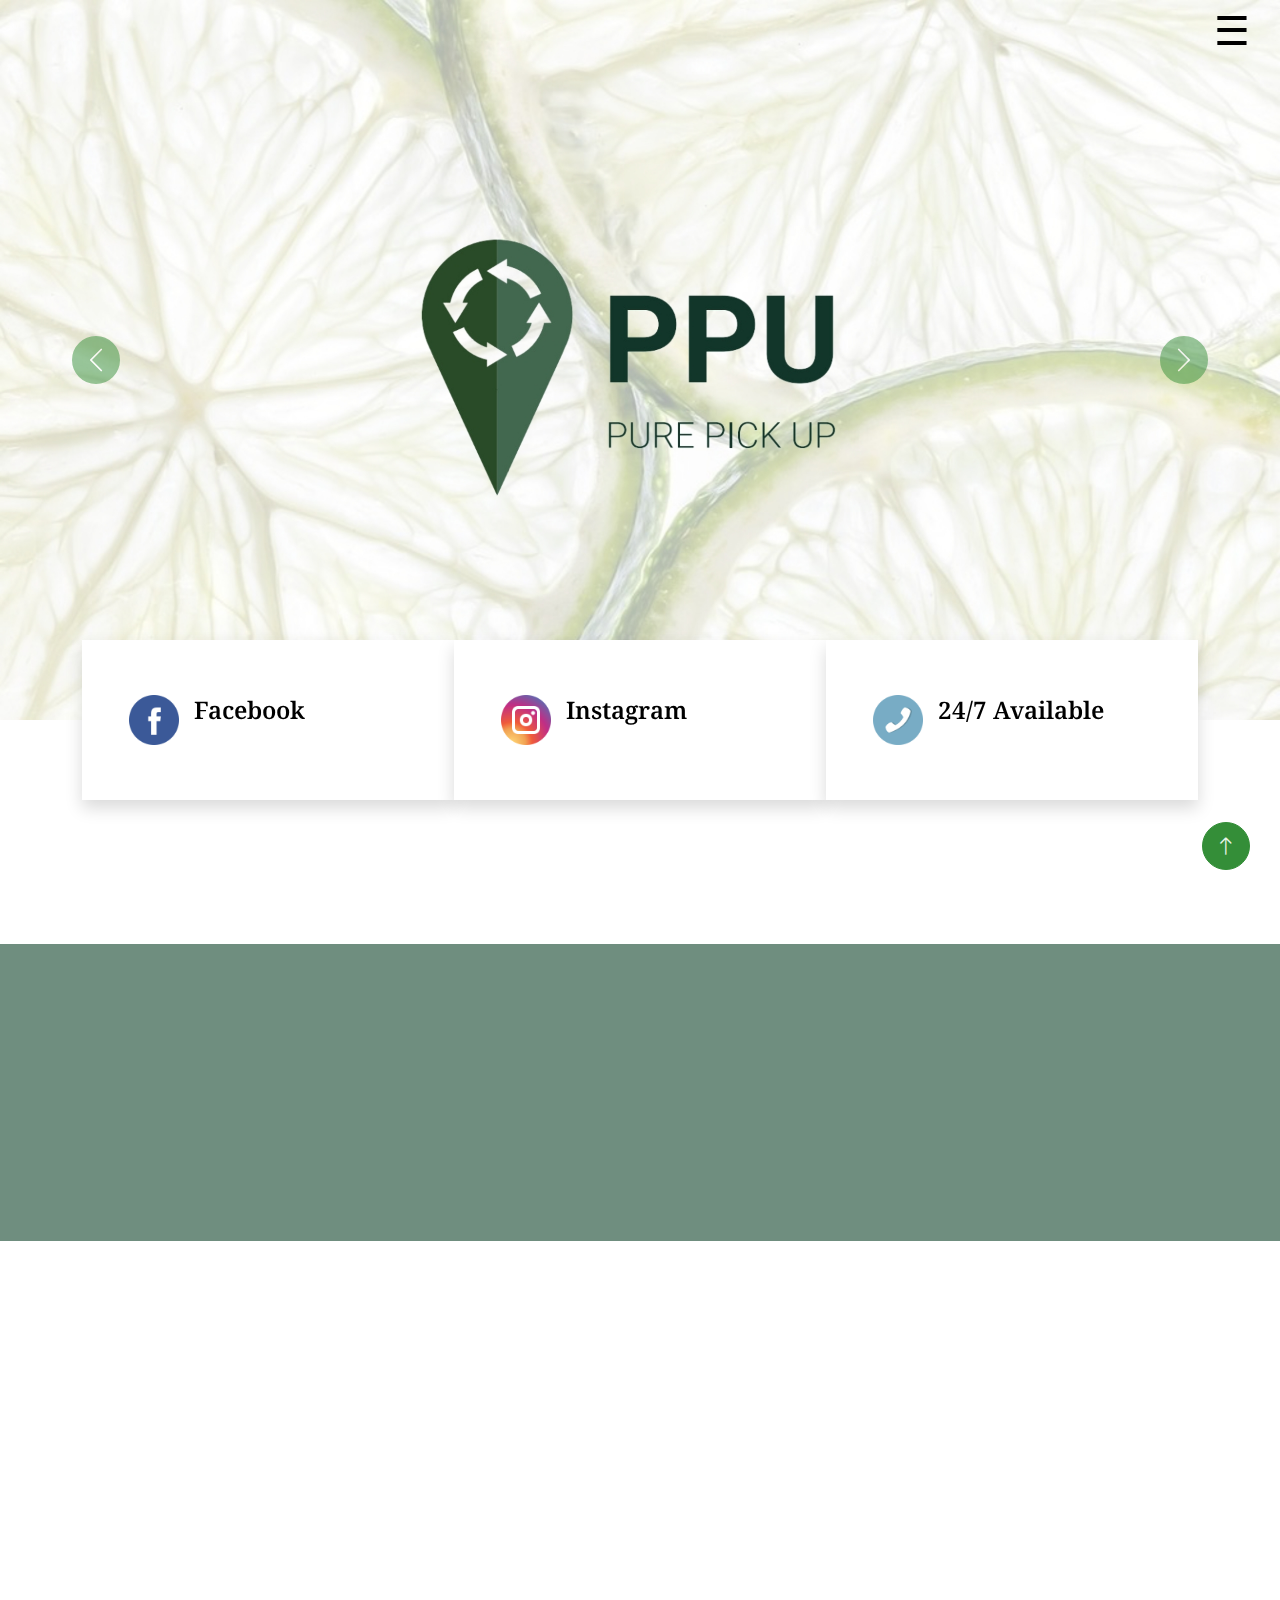
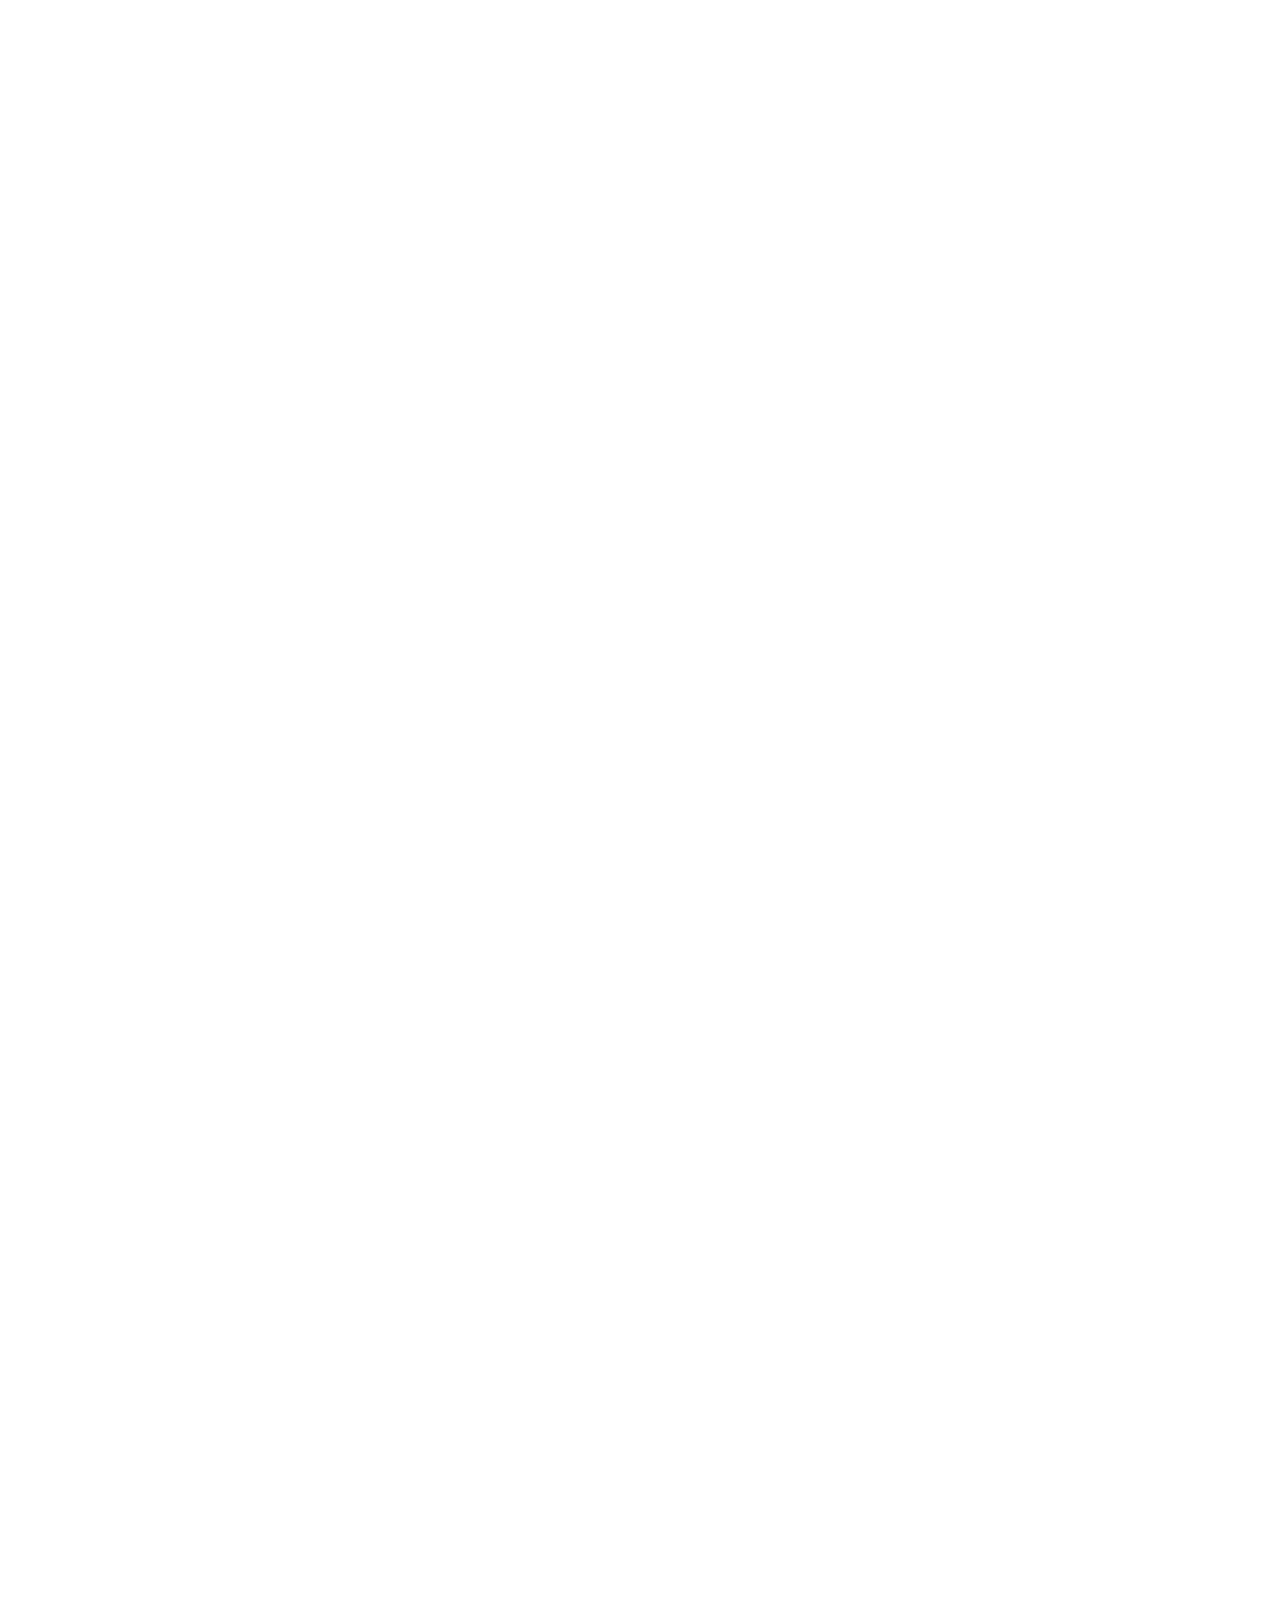
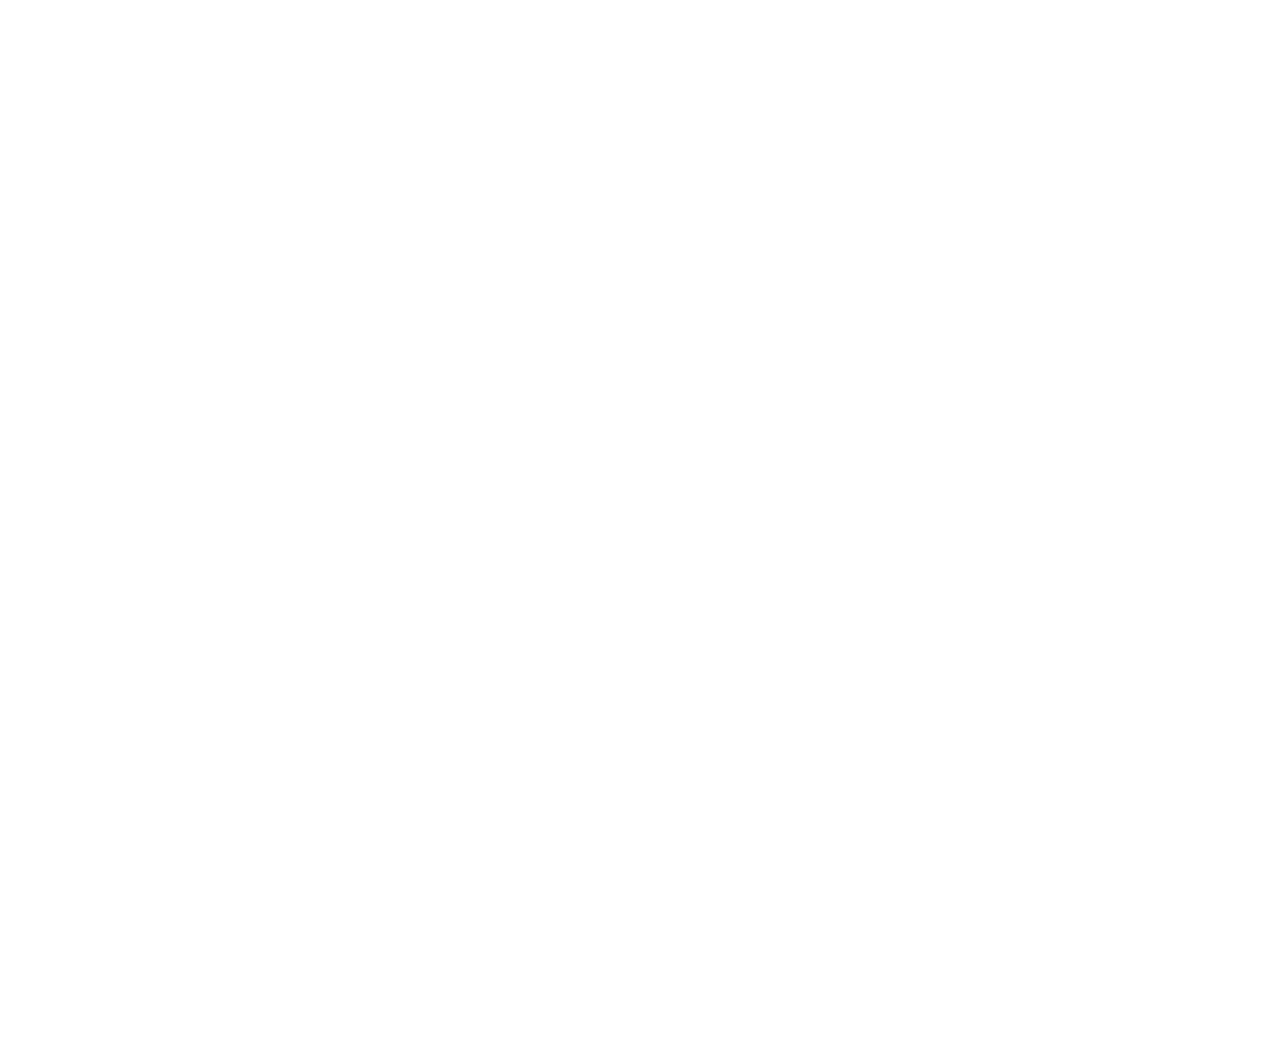
==== commit 0cf836fc: "Add files via upload" ====
--- a/index.html
+++ b/index.html
@@ -2,568 +2,494 @@
 <html lang="en">
 
 <head>
-    <meta charset="utf-8" />
-    <title>Rac Thai Nhua</title>
-    <meta content="width=device-width, initial-scale=1.0" name="viewport" />
-    <meta content="" name="keywords" />
-    <meta content="" name="description" />
-
-    <!-- Favicon -->
-    <link href="img/favicon.ico" rel="icon" />
-
-    <!-- Google Web Fonts -->
-    <link rel="preconnect" href="https://fonts.googleapis.com" />
-    <link rel="preconnect" href="https://fonts.gstatic.com" crossorigin />
-    <link
-        href="https://fonts.googleapis.com/css2?family=Jost:wght@500;600;700&family=Open+Sans:wght@400;500&display=swap"
-        rel="stylesheet" />
-
-    <!-- Icon Font Stylesheet -->
-    <link href="https://cdnjs.cloudflare.com/ajax/libs/font-awesome/5.10.0/css/all.min.css" rel="stylesheet" />
-    <link href="https://cdn.jsdelivr.net/npm/bootstrap-icons@1.4.1/font/bootstrap-icons.css" rel="stylesheet" />
-
-    <!-- Libraries Stylesheet -->
-    <link href="lib/animate/animate.min.css" rel="stylesheet" />
-    <link href="lib/owlcarousel/assets/owl.carousel.min.css" rel="stylesheet" />
-    <link href="lib/lightbox/css/lightbox.min.css" rel="stylesheet" />
-
-    <!-- Customized Bootstrap Stylesheet -->
-    <link href="css/bootstrap.min.css" rel="stylesheet" />
-
-    <!-- Template Stylesheet -->
-    <link href="css/style.css" rel="stylesheet" />
+  <meta charset="utf-8" />
+  <title>Rac Thai Nhua</title>
+  <meta content="width=device-width, initial-scale=1.0" name="viewport" />
+  <meta content="" name="keywords" />
+  <meta content="" name="description" />
+
+  <!-- Favicon -->
+  <link href="img/favicon.ico" rel="icon" />
+
+  <!-- Google Web Fonts -->
+  <link rel="preconnect" href="https://fonts.googleapis.com" />
+  <link rel="preconnect" href="https://fonts.gstatic.com" crossorigin />
+  <link
+    href="https://fonts.googleapis.com/css2?family=Jost:wght@500;600;700&family=Noto+Serif:wght@400;500&display=swap"
+    rel="stylesheet" />
+
+  <!-- Icon Font Stylesheet -->
+  <link href="https://cdnjs.cloudflare.com/ajax/libs/font-awesome/5.10.0/css/all.min.css" rel="stylesheet" />
+  <link href="https://cdn.jsdelivr.net/npm/bootstrap-icons@1.4.1/font/bootstrap-icons.css" rel="stylesheet" />
+
+  <!-- Libraries Stylesheet -->
+  <link href="lib/animate/animate.min.css" rel="stylesheet" />
+  <link href="lib/owlcarousel/assets/owl.carousel.min.css" rel="stylesheet" />
+  <link href="lib/lightbox/css/lightbox.min.css" rel="stylesheet" />
+
+  <!-- Customized Bootstrap Stylesheet -->
+  <link href="css/bootstrap.min.css" rel="stylesheet" />
+
+  <!-- Template Stylesheet -->
+  <link href="css/style.css" rel="stylesheet" />
 </head>
 
 <body>
-    <!-- Spinner Start -->
-    <div id="spinner"
-        class="show bg-white position-fixed translate-middle w-100 vh-100 top-50 start-50 d-flex align-items-center justify-content-center">
-        <div class="spinner-border text-primary" role="status" style="width: 3rem; height: 3rem"></div>
-    </div>
-    <!-- Spinner End -->
-
-    <!-- Navbar Start -->
-    <div id="myNav" class="overlay">
-        <video autoplay muted loop id="bg-video">
-            <source src="video.mp4" type="video/mp4">
-        </video>
-        <div class="color-overlay"></div>
-
-        <a href="javascript:void(0)" class="closebtn" onclick="closeNav()">&times;</a>
-        <div class="overlay-content">
-            <a href="index.html" class="active">Trang chủ</a>
-            <a href="about.html" class="">Về chúng tôi</a>
-            <a href="service.html" class="">Bài viết</a>
-            <a href="project.html" class="">Khóa học</a>
-            <a href="contact.html" class="">Liên hệ</a>
-        </div>
-    </div>
-    <div id="container">
-        <span id="openNav" onclick="openNav()">&#9776;</span>
-    </div>
-    <!-- Navbar End -->
-
-    <!-- Carousel Start -->
-    <div class="container-fluid p-0 wow fadeIn" data-wow-delay="0.1s">
-        <div id="header-carousel" class="carousel slide" data-bs-ride="carousel">
-            <div class="carousel-inner">
-                <div class="carousel-item active">
-                    <img class="w-100" src="img/carousel-1.jpg" alt="Image" />
+  <!-- Spinner Start -->
+  <div id="spinner"
+    class="show bg-white position-fixed translate-middle w-100 vh-100 top-50 start-50 d-flex align-items-center justify-content-center">
+    <div class="spinner-border text-primary" role="status" style="width: 3rem; height: 3rem"></div>
+  </div>
+  <!-- Spinner End -->
+
+  <!-- Navbar Start -->
+  <div id="myNav" class="overlay">
+    <video autoplay muted loop id="bg-video">
+      <source src="video.mp4" type="video/mp4" />
+    </video>
+    <div class="color-overlay"></div>
+
+    <a href="javascript:void(0)" class="closebtn" onclick="closeNav()">&times;</a>
+    <div class="overlay-content">
+      <a href="index.html" class="active">Trang chủ</a>
+      <a href="about.html" class="">Về chúng tôi</a>
+      <a href="service.html" class="">Bài viết</a>
+      <a href="project.html" class="">Khóa học</a>
+      <a href="contact.html" class="">Địa điểm thu gom</a>
+    </div>
+  </div>
+  <div id="container">
+    <span id="openNav" onclick="openNav()">&#9776;</span>
+  </div>
+  <!-- Navbar End -->
+
+  <!-- Carousel Start -->
+  <div class="container-fluid p-0 wow fadeIn" data-wow-delay="0.1s">
+    <div id="header-carousel" class="carousel slide" data-bs-ride="carousel">
+      <div class="carousel-inner">
+        <div class="carousel-item active">
+          <img class="w-100" src="img/carousel-1.jpg" alt="Image" />
+        </div>
+        <div class="carousel-item">
+          <img class="w-100" src="img/carousel-2.jpg" alt="Image" />
+        </div>
+      </div>
+      <button class="carousel-control-prev" type="button" data-bs-target="#header-carousel" data-bs-slide="prev">
+        <span class="carousel-control-prev-icon" aria-hidden="true"></span>
+        <span class="visually-hidden">Previous</span>
+      </button>
+      <button class="carousel-control-next" type="button" data-bs-target="#header-carousel" data-bs-slide="next">
+        <span class="carousel-control-next-icon" aria-hidden="true"></span>
+        <span class="visually-hidden">Next</span>
+      </button>
+    </div>
+  </div>
+  <!-- Carousel End -->
+
+  <!-- Top Feature Start -->
+  <div class="container-fluid top-feature py-5 pt-lg-0">
+    <div class="container py-5 pt-lg-0">
+      <div class="row gx-0">
+        <div class="col-lg-4 wow fadeIn" data-wow-delay="0.1s">
+          <div class="bg-white shadow d-flex align-items-center h-100 px-5" style="min-height: 160px">
+            <div class="d-flex">
+              <div class="flex-shrink-0 btn-lg-square rounded-circle bg-light">
+                <img src="img/fb-icon.png" class="img-icon">
+              </div>
+              <div class="ps-3">
+                <h4 style="color: black;">Facebook</h4>
+                <span></span>
+              </div>
+            </div>
+          </div>
+        </div>
+        <div class="col-lg-4 wow fadeIn" data-wow-delay="0.3s">
+          <div class="bg-white shadow d-flex align-items-center h-100 px-5" style="min-height: 160px">
+            <div class="d-flex">
+              <div class="flex-shrink-0 btn-lg-square rounded-circle bg-light">
+                <img src="img/ig-icon.png" class="img-icon">
+              </div>
+              <div class="ps-3">
+                <h4 style="color: black;">Instagram</h4>
+                <span></span>
+              </div>
+            </div>
+          </div>
+        </div>
+        <div class="col-lg-4 wow fadeIn" data-wow-delay="0.5s">
+          <div class="bg-white shadow d-flex align-items-center h-100 px-5" style="min-height: 160px">
+            <div class="d-flex">
+              <div class="flex-shrink-0 btn-lg-square rounded-circle bg-light">
+                <img src="img/phone-icon.png" class="img-icon">
+              </div>
+              <div class="ps-3">
+                <h4 style="color: black;">24/7 Available</h4>
+                <span></span>
+              </div>
+            </div>
+          </div>
+        </div>
+      </div>
+    </div>
+  </div>
+  <!-- Top Feature End -->
+
+  <!-- Facts Start -->
+  <div class="container-fluid facts my-5 py-5" data-parallax="scroll" data-image-src="img/carousel-1.jpg">
+    <div class="container py-5">
+      <div class="row g-5">
+        <div class="col-sm-6 col-lg-3 text-center wow fadeIn" data-wow-delay="0.1s">
+          <h1 class="display-4 text-white" data-toggle="counter-up">1</h1>
+          <span class="fs-5 fw-semi-bold text-light">Đội</span>
+        </div>
+        <div class="col-sm-6 col-lg-3 text-center wow fadeIn" data-wow-delay="0.3s">
+          <h1 class="display-4 text-white" data-toggle="counter-up">9</h1>
+          <span class="fs-5 fw-semi-bold text-light">Thành viên</span>
+        </div>
+        <div class="col-sm-6 col-lg-3 text-center wow fadeIn" data-wow-delay="0.5s">
+          <h1 class="display-4 text-white" data-toggle="counter-up">1</h1>
+          <span class="fs-5 fw-semi-bold text-light">Mục tiêu</span>
+        </div>
+        <div class="col-sm-6 col-lg-3 text-center wow fadeIn" data-wow-delay="0.7s">
+          <h1 class="display-4 text-white" data-toggle="counter-up">3</h1>
+          <span class="fs-5 fw-semi-bold text-light">Sản phẩm</span>
+        </div>
+      </div>
+    </div>
+  </div>
+  <!-- Facts End -->
+
+  <!-- Services Start -->
+  <div class="container-xxl py-5">
+    <div class="container">
+      <div class="row g-5 align-items-center">
+        <div class="col-lg-6 wow fadeInUp" data-wow-delay="0.1s">
+          <p class="fs-5 fw-bold text-primary">HÓT HÒN HỌT</p>
+          <h1 class="display-5 mb-4">
+            Phân loại rác giúp ích rất nhiều, bạn đã biết chưa?
+          </h1>
+          <p class="mb-4">
+            Bài báo “Taiwan's waste” đã đưa ra kết quả tích cực cho con số
+            trăm triệu USD
+            <br />bởi việc xử lý và phân loại nghiêm ngặt hơn 60% lượng phát
+            thải của cả nước. <br />Việc không phân loại rác sẽ dẫn đến nhiều
+            hậu quả nghiêm trọng ...
+          </p>
+          <button class="btn btn-primary py-3 px-4" onclick="openPopup1()" href="">
+            Đọc nè!
+          </button>
+          <div class="popup-overlay" id="popupOverlay1">
+            <div class="popup">
+              <button class="close-popup" onclick="closePopup1()">
+                &times;
+              </button>
+              <div id="hh2">
+                Phân loại rác giúp ích rất nhiều,<br />
+                bạn đã biết chưa?
+              </div>
+              <div id="content-div">
+                Bài báo “Taiwan's waste” đã đưa ra kết quả tích cực cho con số
+                trăm triệu USD bởi việc xử lý và phân loại nghiêm ngặt hơn 60%
+                lượng phát thải của cả nước. Việc không phân loại rác sẽ dẫn
+                đến nhiều hậu quả nghiêm trọng.
+                <img src="img/pexels-polina-tankilevitch-3735208.jpg" alt="" id="popup-img1" />
+                <br /><br />Đầu tiên ta có thể thấy rõ nhất môi trường đất và
+                nước xung quanh chúng ta sẽ bị ô nhiễm do các chất độc hại có
+                trong rác thải kim loại ngấm vào đất và, nước.Điều này ảnh
+                hưởng đến hệ sinh thái và sức khoẻ con người, gây ra các loại
+                dịch bệnh mới khó có thể kiểm soát. <br /><br />Thêm vào đó,
+                việc không phân loại rác sẽ dẫn đến sự lãng phí rác thải hữu
+                cơ và gây ra phát thải nhà kính. Nếu chúng ta không thực có sự
+                nghiêm túc và kiểm soát nguồn rác thải chặt chẽ, các vật liệu
+                tái chế (nhưa, kim loại và giấy) sẽ bị chôn lấp hoặc đốt cùng
+                rác thải hữu cơ. <br /><br />Vì vậy phân loại rác sẽ mang lại
+                những lợi ích đáng kể và cuộc sống an toàn cho cộng đồng chúng
+                ta. Đồng thời, chúng ta có thể tận dụng và xử lý lại những
+                nguồn rác phát thải, làm cho cộng đồng trở nên xanh hơn và bền
+                vững hơn.
+              </div>
+            </div>
+          </div>
+        </div>
+        <div class="col-lg-6">
+          <div class="row g-4 align-items-center">
+            <div class="col-md-6">
+              <div class="row g-4">
+                <div class="col-12 wow fadeIn" data-wow-delay="0.3s" id="col12" onclick="openPopup2();">
+                  <div class="text-center rounded py-5 px-4" style="box-shadow: 0 0 45px rgba(0, 0, 0, 0.08)">
+                    <div class="btn-square bg-light rounded-circle mx-auto mb-4" style="width: 180px; height: 180px">
+                      <img src="img/service-1.jpg" alt="" id="hinh" />
+                    </div>
+                    <h4 class="mb-0">Rác thải được chia mấy loại ?</h4>
+                  </div>
                 </div>
-                <div class="carousel-item">
-                    <img class="w-100" src="img/carousel-2.jpg" alt="Image" />
+                <div class="popup-overlay" id="popupOverlay2">
+                  <div class="popup">
+                    <button class="close-popup" onclick="closePopup2();">
+                      &times;
+                    </button>
+                    <div id="hh2">Rác thải được chia mấy loại ?</div>
+                    <div id="content-div">
+                      Rác thải thường được chia làm ba loại chính để tiện cho
+                      việc xử lý và tái chế:
+                      <br /><br />1. Rác hữu cơ: Bao gồm các chất thải có
+                      nguồn gốc sinh học, như thực phẩm thừa, vỏ trái cây, rau
+                      củ, lá cây, cỏ và các loại rác thải thực vật khác. Rác
+                      hữu cơ có thể được sử dụng để làm phân compost, giúp cải
+                      thiện đất và giảm lượng rác thải phải xử lý.
+                      <br /><br /><img src="img/1.jpg" alt="" id="popup-img2" />
+                      <br />
+                      2. Rác thải nguy hại: Bao gồm các chất thải có thể gây
+                      hại cho môi trường và sức khỏe con người như pin, đèn
+                      huỳnh quang, hóa chất, thuốc trừ sâu, sơn và các sản
+                      phẩm điện tử cũ. Loại rác này cần được xử lý đặc biệt để
+                      tránh ô nhiễm và nguy hại. <br /><br />3. Rác tái chế:
+                      Gồm các vật liệu có thể tái chế như giấy, nhựa, kim
+                      loại, thủy tinh và các sản phẩm đóng gói. Các vật liệu
+                      này sau khi được thu gom sẽ được xử lý và tái chế thành
+                      các sản phẩm mới, giúp tiết kiệm tài nguyên và năng
+                      lượng. <br /><br />Ngoài ba loại chính trên, một số hệ
+                      thống phân loại rác có thể chia rác thành nhiều loại chi
+                      tiết hơn, như rác thải xây dựng, rác thải y tế, và các
+                      loại rác thải khác để quản lý và xử lý một cách hiệu quả
+                      hơn.
+                    </div>
+                  </div>
                 </div>
-            </div>
-            <button class="carousel-control-prev" type="button" data-bs-target="#header-carousel" data-bs-slide="prev">
-                <span class="carousel-control-prev-icon" aria-hidden="true"></span>
-                <span class="visually-hidden">Previous</span>
-            </button>
-            <button class="carousel-control-next" type="button" data-bs-target="#header-carousel" data-bs-slide="next">
-                <span class="carousel-control-next-icon" aria-hidden="true"></span>
-                <span class="visually-hidden">Next</span>
-            </button>
-        </div>
-    </div>
-    <!-- Carousel End -->
-
-    <!-- Top Feature Start -->
-    <div class="container-fluid top-feature py-5 pt-lg-0">
-        <div class="container py-5 pt-lg-0">
-            <div class="row gx-0">
-                <div class="col-lg-4 wow fadeIn" data-wow-delay="0.1s">
-                    <div class="bg-white shadow d-flex align-items-center h-100 px-5" style="min-height: 160px">
-                        <div class="d-flex">
-                            <div class="flex-shrink-0 btn-lg-square rounded-circle bg-light">
-                                <i class="fa fa-times text-primary"></i>
-                            </div>
-                            <div class="ps-3">
-                                <h4>No Hidden Cost</h4>
-                                <span>Clita erat ipsum lorem sit sed stet duo justo</span>
-                            </div>
-                        </div>
+                <div class="col-12 wow fadeIn" data-wow-delay="0.3s" id="col12">
+                  <div class="text-center rounded py-5 px-4" style="box-shadow: 0 0 45px rgba(0, 0, 0, 0.08)">
+                    <div class="btn-square bg-light rounded-circle mx-auto mb-4" style="width: 180px; height: 180px">
+                      <img src="img/KimNgan.JPG" alt="" id="hinh" />
                     </div>
+                    <h4 class="mb-0">Coming soon!</h4>
+                  </div>
                 </div>
-                <div class="col-lg-4 wow fadeIn" data-wow-delay="0.3s">
-                    <div class="bg-white shadow d-flex align-items-center h-100 px-5" style="min-height: 160px">
-                        <div class="d-flex">
-                            <div class="flex-shrink-0 btn-lg-square rounded-circle bg-light">
-                                <i class="fa fa-users text-primary"></i>
-                            </div>
-                            <div class="ps-3">
-                                <h4>Dedicated Team</h4>
-                                <span>Clita erat ipsum lorem sit sed stet duo justo</span>
-                            </div>
-                        </div>
-                    </div>
+              </div>
+            </div>
+            <div class="col-md-6 wow fadeIn" data-wow-delay="0.7s" id="col12">
+              <a href="service.html">
+                <div class="text-center rounded py-5 px-4" style="box-shadow: 0 0 45px rgba(0, 0, 0, 0.08)">
+                  <div class="btn-square bg-light rounded-circle mx-auto mb-4" style="width: 90px; height: 90px">
+                    <i class="fa fa-tools fa-3x text-primary"></i>
+                  </div>
+                  <h4 class="mb-0">ĐỌC THÊM...</h4>
                 </div>
-                <div class="col-lg-4 wow fadeIn" data-wow-delay="0.5s">
-                    <div class="bg-white shadow d-flex align-items-center h-100 px-5" style="min-height: 160px">
-                        <div class="d-flex">
-                            <div class="flex-shrink-0 btn-lg-square rounded-circle bg-light">
-                                <i class="fa fa-phone text-primary"></i>
-                            </div>
-                            <div class="ps-3">
-                                <h4>24/7 Available</h4>
-                                <span>Clita erat ipsum lorem sit sed stet duo justo</span>
-                            </div>
-                        </div>
-                    </div>
-                </div>
-            </div>
-        </div>
-    </div>
-    <!-- Top Feature End -->
-
-    <!-- Facts Start -->
-    <div class="container-fluid facts my-5 py-5" data-parallax="scroll" data-image-src="img/carousel-1.jpg">
-        <div class="container py-5">
-            <div class="row g-5">
-                <div class="col-sm-6 col-lg-3 text-center wow fadeIn" data-wow-delay="0.1s">
-                    <h1 class="display-4 text-white" data-toggle="counter-up">1</h1>
-                    <span class="fs-5 fw-semi-bold text-light">Happy Clients</span>
-                </div>
-                <div class="col-sm-6 col-lg-3 text-center wow fadeIn" data-wow-delay="0.3s">
-                    <h1 class="display-4 text-white" data-toggle="counter-up">2</h1>
-                    <span class="fs-5 fw-semi-bold text-light">Garden Complated</span>
-                </div>
-                <div class="col-sm-6 col-lg-3 text-center wow fadeIn" data-wow-delay="0.5s">
-                    <h1 class="display-4 text-white" data-toggle="counter-up">3</h1>
-                    <span class="fs-5 fw-semi-bold text-light">Dedicated Staff</span>
-                </div>
-                <div class="col-sm-6 col-lg-3 text-center wow fadeIn" data-wow-delay="0.7s">
-                    <h1 class="display-4 text-white" data-toggle="counter-up">4</h1>
-                    <span class="fs-5 fw-semi-bold text-light">Awards Achieved</span>
-                </div>
-            </div>
-        </div>
-    </div>
-    <!-- Facts End -->
-
-    <!-- Services Start -->
-    <div class="container-xxl py-5">
-        <div class="container">
-            <div class="row g-5 align-items-center">
-                <div class="col-lg-6 wow fadeInUp" data-wow-delay="0.1s">
-                    <p class="fs-5 fw-bold text-primary">HÓT HÒN HỌT</p>
-                    <h1 class="display-5 mb-4">BÀI THÔNG TIN 1</h1>
-                    <p class="mb-4">
-                        Tóm tắt bài 1
-                        <br />...............................................
-                        <br />...............................................
-                    </p>
-                    <a class="btn btn-primary py-3 px-4" href="">Đọc nè!</a>
-                </div>
-                <div class="col-lg-6">
-                    <div class="row g-4 align-items-center">
-                        <div class="col-md-6">
-                            <div class="row g-4">
-                                <div class="col-12 wow fadeIn" data-wow-delay="0.3s" id="col12">
-                                    <div class="text-center rounded py-5 px-4"
-                                        style="box-shadow: 0 0 45px rgba(0, 0, 0, 0.08)">
-                                        <div class="btn-square bg-light rounded-circle mx-auto mb-4"
-                                            style="width: 90px; height: 90px">
-                                            <img src="img/service-1.jpg" alt="" id="hinh">
-                                        </div>
-                                        <h4 class="mb-0">BÀI THÔNG TIN 2</h4>
-                                    </div>
-                                </div>
-                                <div class="col-12 wow fadeIn" data-wow-delay="0.5s" id="col12">
-                                    <div class="text-center rounded py-5 px-4"
-                                        style="box-shadow: 0 0 45px rgba(0, 0, 0, 0.08)">
-                                        <div class="btn-square bg-light rounded-circle mx-auto mb-4"
-                                            style="width: 90px; height: 90px">
-                                            <img src="img/service-2.jpg" alt="" id="hinh">
-                                        </div>
-                                        <h4 class="mb-0">BÀI THÔNG TIN 3</h4>
-                                    </div>
-                                </div>
-                            </div>
-                        </div>
-                        <div class="col-md-6 wow fadeIn" data-wow-delay="0.7s" id="col12">
-                            <a href="service.html">
-                                <div class="text-center rounded py-5 px-4"
-                                    style="box-shadow: 0 0 45px rgba(0, 0, 0, 0.08)">
-                                    <div class="btn-square bg-light rounded-circle mx-auto mb-4"
-                                        style="width: 90px; height: 90px">
-                                        <i class="fa fa-tools fa-3x text-primary"></i>
-                                    </div>
-                                    <h4 class="mb-0">ĐỌC THÊM...</h4>
-                                </div>
-                            </a>
-                        </div>
-                    </div>
-                </div>
-            </div>
-        </div>
-    </div>
-    <!-- Services End -->
-
-    <!-- About Start -->
-    <div class="container-xxl py-5">
-        <div class="container">
-            <div class="row g-5 align-items-end">
-                <div class="col-lg-3 col-md-5 wow fadeInUp" data-wow-delay="0.1s">
-                    <img class="img-fluid rounded" id="img-about" data-wow-delay="0.1s" src="img/about.jpg" />
-                </div>
-                <div class="col-lg-6 col-md-7 wow fadeInUp" data-wow-delay="0.3s">
-                    <h1 class="display-1 text-primary mb-0">01</h1>
-                    <p class="text-primary mb-4">Năm hoạt động</p>
-                    <h1 class="display-5 mb-4">Chúng tôi.........</h1>
-                    <p class="mb-4">
-                        Cụ thể hơn......................................................
-                        <br />..............................................................................................
-                    </p>
-                    <a class="btn btn-primary py-3 px-4" href="">Explore More</a>
-                </div>
-                <div class="col-lg-3 col-md-12 wow fadeInUp" data-wow-delay="0.5s">
-                    <div class="row g-5">
-                        <div class="col-12 col-sm-6 col-lg-12">
-                            <div class="border-start ps-4">
-                                <i class="fa fa-award fa-3x text-primary mb-3"></i>
-                                <h4 class="mb-3">Ý 1</h4>
-                                <span>nội dung 1</span>
-                            </div>
-                        </div>
-                        <div class="col-12 col-sm-6 col-lg-12">
-                            <div class="border-start ps-4">
-                                <i class="fa fa-users fa-3x text-primary mb-3"></i>
-                                <h4 class="mb-3">Ý 2</h4>
-                                <span>Nội dung 2</span>
-                            </div>
-                        </div>
-                    </div>
-                </div>
-            </div>
-        </div>
-    </div>
-    <!-- About End -->
-
-    <!-- Team Start -->
-    <div class="container-xxl py-5">
-        <div class="container">
-            <div class="text-center mx-auto wow fadeInUp" data-wow-delay="0.1s" style="max-width: 500px">
-                <h1 class="display-5 mb-5">Dedicated & Experienced Team Members</h1>
-            </div>
-            <div class="row g-4">
-                <div class="col-lg-4 col-md-6 wow fadeInUp" data-wow-delay="0.1s">
-                    <div class="team-item rounded">
-                        <!-- <img class="img-fluid" src="img/team-1.jpg" alt="" /> -->
-                        <img class="img-fluid" src="img/carousel-1.jpg" alt="" />
-                        <div class="team-text">
-                            <h4 class="mb-0">Doris Jordan</h4>
-                            <p class="text-primary">Landscape Designer</p>
-                            <div class="team-social d-flex">
-                                <a class="btn btn-square rounded-circle me-2" href=""><i
-                                        class="fab fa-facebook-f"></i></a>
-                                <a class="btn btn-square rounded-circle me-2" href=""><i class="fab fa-twitter"></i></a>
-                                <a class="btn btn-square rounded-circle me-2" href=""><i
-                                        class="fab fa-instagram"></i></a>
-                            </div>
-                        </div>
-                    </div>
-                </div>
-                <div class="col-lg-4 col-md-6 wow fadeInUp" data-wow-delay="0.3s">
-                    <div class="team-item rounded">
-                        <img class="img-fluid" src="img/team-2.jpg" alt="" />
-                        <div class="team-text">
-                            <h4 class="mb-0">Johnny Ramirez</h4>
-                            <p class="text-primary">Garden Designer</p>
-                            <div class="team-social d-flex">
-                                <a class="btn btn-square rounded-circle me-2" href=""><i
-                                        class="fab fa-facebook-f"></i></a>
-                                <a class="btn btn-square rounded-circle me-2" href=""><i class="fab fa-twitter"></i></a>
-                                <a class="btn btn-square rounded-circle me-2" href=""><i
-                                        class="fab fa-instagram"></i></a>
-                            </div>
-                        </div>
-                    </div>
-                </div>
-                <div class="col-lg-4 col-md-6 wow fadeInUp" data-wow-delay="0.5s">
-                    <div class="team-item rounded">
-                        <img class="img-fluid" src="img/team-3.jpg" alt="" />
-                        <div class="team-text">
-                            <h4 class="mb-0">Diana Wagner</h4>
-                            <p class="text-primary">Senior Gardener</p>
-                            <div class="team-social d-flex">
-                                <a class="btn btn-square rounded-circle me-2" href=""><i
-                                        class="fab fa-facebook-f"></i></a>
-                                <a class="btn btn-square rounded-circle me-2" href=""><i class="fab fa-twitter"></i></a>
-                                <a class="btn btn-square rounded-circle me-2" href=""><i
-                                        class="fab fa-instagram"></i></a>
-                            </div>
-                        </div>
-                    </div>
-                </div>
-            </div>
-        </div>
-    </div>
-    <!-- Team End -->
-
-    <!-- Projects Start -->
-    <div class="container-xxl py-5">
-        <div class="container">
-            <div class="text-center mx-auto wow fadeInUp" data-wow-delay="0.1s" style="max-width: 500px">
-                <h1 class="display-5 mb-5">Các khóa học</h1>
-            </div>
-            <div class="row wow fadeInUp" data-wow-delay="0.3s">
-                <div class="col-12 text-center">
-                    <ul class="list-inline rounded mb-5" id="portfolio-flters">
-                        <li class="mx-2 active" data-filter="*">All</li>
-                        <li class="mx-2" data-filter=".first">kiểu 1</li>
-                        <li class="mx-2" data-filter=".second">kiểu 2</li>
-                    </ul>
-                </div>
-            </div>
-            <div class="row g-4 portfolio-container">
-                <div class="col-lg-4 col-md-6 portfolio-item first wow fadeInUp" data-wow-delay="0.1s">
-                    <div class="portfolio-inner rounded">
-                        <img class="img-fluid" src="img/service-1.jpg" alt="" />
-                        <div class="portfolio-text">
-                            <h4 class="text-white mb-4">
-                                Miêu tả khóa học 1.............
-                                <br />..................................
-                                <br />....................................................
-                                <br />....................................................
-                                <br />....................................................
-                                <br />....................................................
-                                <br />....................................................
-                            </h4>
-                            <div class="d-flex">
-                                <a class="btn btn-lg-square rounded-circle mx-2" href="img/service-1.jpg"
-                                    data-lightbox="portfolio"><i class="fa fa-eye"></i></a>
-                            </div>
-                        </div>
-                    </div>
-                </div>
-                <div class="col-lg-4 col-md-6 portfolio-item second wow fadeInUp" data-wow-delay="0.3s">
-                    <div class="portfolio-inner rounded">
-                        <img class="img-fluid" src="img/service-2.jpg" alt="" />
-                        <div class="portfolio-text">
-                            <h4 class="text-white mb-4">
-                                Miêu tả khóa học 2.............
-                                <br />..................................
-                                <br />....................................................
-                                <br />....................................................
-                                <br />....................................................
-                                <br />....................................................
-                                <br />....................................................
-                            </h4>
-                            <div class="d-flex">
-                                <a class="btn btn-lg-square rounded-circle mx-2" href="img/service-2.jpg"
-                                    data-lightbox="portfolio"><i class="fa fa-eye"></i></a>
-                            </div>
-                        </div>
-                    </div>
-                </div>
-                <div class="col-lg-4 col-md-6 portfolio-item first wow fadeInUp" data-wow-delay="0.5s">
-                    <div class="portfolio-inner rounded">
-                        <img class="img-fluid" src="img/service-3.jpg" alt="" />
-                        <div class="portfolio-text">
-                            <h4 class="text-white mb-4">
-                                Miêu tả khóa học 3.............
-                                <br />..................................
-                                <br />....................................................
-                                <br />....................................................
-                                <br />....................................................
-                                <br />....................................................
-                                <br />....................................................
-                            </h4>
-                            <div class="d-flex">
-                                <a class="btn btn-lg-square rounded-circle mx-2" href="img/service-3.jpg"
-                                    data-lightbox="portfolio"><i class="fa fa-eye"></i></a>
-                            </div>
-                        </div>
-                    </div>
-                </div>
-                <div class="col-lg-4 col-md-6 portfolio-item second wow fadeInUp" data-wow-delay="0.1s">
-                    <div class="portfolio-inner rounded">
-                        <img class="img-fluid" src="img/service-4.jpg" alt="" />
-                        <div class="portfolio-text">
-                            <h4 class="text-white mb-4">
-                                Miêu tả khóa học 4.............
-                                <br />..................................
-                                <br />....................................................
-                                <br />....................................................
-                                <br />....................................................
-                                <br />....................................................
-                                <br />....................................................
-                            </h4>
-                            <div class="d-flex">
-                                <a class="btn btn-lg-square rounded-circle mx-2" href="img/service-4.jpg"
-                                    data-lightbox="portfolio"><i class="fa fa-eye"></i></a>
-                            </div>
-                        </div>
-                    </div>
-                </div>
-                <div class="col-lg-4 col-md-6 portfolio-item first wow fadeInUp" data-wow-delay="0.3s">
-                    <div class="portfolio-inner rounded">
-                        <img class="img-fluid" src="img/service-5.jpg" alt="" />
-                        <div class="portfolio-text">
-                            <h4 class="text-white mb-4">
-                                Miêu tả khóa học 5.............
-                                <br />..................................
-                                <br />....................................................
-                                <br />....................................................
-                                <br />....................................................
-                                <br />....................................................
-                                <br />....................................................
-                            </h4>
-                            <div class="d-flex">
-                                <a class="btn btn-lg-square rounded-circle mx-2" href="img/service-5.jpg"
-                                    data-lightbox="portfolio"><i class="fa fa-eye"></i></a>
-                            </div>
-                        </div>
-                    </div>
-                </div>
-                <div class="col-lg-4 col-md-6 portfolio-item second wow fadeInUp" data-wow-delay="0.5s">
-                    <div class="portfolio-inner rounded">
-                        <img class="img-fluid" src="img/service-6.jpg" alt="" />
-                        <div class="portfolio-text">
-                            <h4 class="text-white mb-4">
-                                Các khóa học khác.............
-                                <br />..................................
-                                <br />....................................................
-                                <br />....................................................
-                                <br />....................................................
-                                <br />....................................................
-                                <br />....................................................
-                            </h4>
-                            <div class="d-flex">
-                                <a class="btn btn-lg-square rounded-circle mx-2" href="img/service-6.jpg"
-                                    data-lightbox="portfolio"><i class="fa fa-eye"></i></a>
-                            </div>
-                        </div>
-                    </div>
-                </div>
-            </div>
-        </div>
-    </div>
-    <!-- Projects End -->
-
-    <!-- Testimonial Start -->
-    <!-- <div class="container-xxl py-5">
-        <div class="container">
-            <div class="row g-5">
-                <div class="col-lg-5 wow fadeInUp" data-wow-delay="0.1s">
-                    <p class="fs-5 fw-bold text-primary">Testimonial</p>
-                    <h1 class="display-5 mb-5">What Our Clients Say About Us!</h1>
-                    <p class="mb-4">Tempor erat elitr rebum at clita. Diam dolor diam ipsum sit. Aliqu diam amet diam et
-                        eos. Clita erat ipsum et lorem et sit sed stet lorem sit clita duo justo.</p>
-                    <a class="btn btn-primary py-3 px-4" href="">See More</a>
-                </div>
-                <div class="col-lg-7 wow fadeInUp" data-wow-delay="0.5s">
-                    <div class="owl-carousel testimonial-carousel">
-                        <div class="testimonial-item">
-                            <img class="img-fluid rounded mb-3" src="img/testimonial-1.jpg" alt="">
-                            <p class="fs-5">Dolores sed duo clita tempor justo dolor et stet lorem kasd labore dolore
-                                lorem ipsum. At lorem lorem magna ut et, nonumy et labore et tempor diam tempor erat.
-                            </p>
-                            <h4>Client Name</h4>
-                            <span>Profession</span>
-                        </div>
-                        <div class="testimonial-item">
-                            <img class="img-fluid rounded mb-3" src="img/testimonial-2.jpg" alt="">
-                            <p class="fs-5">Dolores sed duo clita tempor justo dolor et stet lorem kasd labore dolore
-                                lorem ipsum. At lorem lorem magna ut et, nonumy et labore et tempor diam tempor erat.
-                            </p>
-                            <h4>Client Name</h4>
-                            <span>Profession</span>
-                        </div>
-                    </div>
-                </div>
-            </div>
-        </div>
-    </div> -->
-
-    <!-- Footer Start -->
-    <div class="container-fluid bg-dark text-light footer mt-5 py-5 wow fadeIn" data-wow-delay="0.1s">
-        <div class="container py-5">
-            <!-- <div class="row g-5">
-                <div class="col-lg-3 col-md-6">
-                    <h4 class="text-white mb-4">Our Office</h4>
-                    <p class="mb-2"><i class="fa fa-map-marker-alt me-3"></i>123 Street, New York, USA</p>
-                    <p class="mb-2"><i class="fa fa-phone-alt me-3"></i>+012 345 67890</p>
-                    <p class="mb-2"><i class="fa fa-envelope me-3"></i>info@example.com</p>
-                    <div class="d-flex pt-2">
-                        <a class="btn btn-square btn-outline-light rounded-circle me-2" href=""><i
-                                class="fab fa-twitter"></i></a>
-                        <a class="btn btn-square btn-outline-light rounded-circle me-2" href=""><i
-                                class="fab fa-facebook-f"></i></a>
-                        <a class="btn btn-square btn-outline-light rounded-circle me-2" href=""><i
-                                class="fab fa-youtube"></i></a>
-                        <a class="btn btn-square btn-outline-light rounded-circle me-2" href=""><i
-                                class="fab fa-linkedin-in"></i></a>
-                    </div>
-                </div>
-                <div class="col-lg-3 col-md-6">
-                    <h4 class="text-white mb-4">Services</h4>
-                    <a class="btn btn-link" href="">Landscaping</a>
-                    <a class="btn btn-link" href="">Pruning plants</a>
-                    <a class="btn btn-link" href="">Urban Gardening</a>
-                    <a class="btn btn-link" href="">Garden Maintenance</a>
-                    <a class="btn btn-link" href="">Green Technology</a>
-                </div>
-                <div class="col-lg-3 col-md-6">
-                    <h4 class="text-white mb-4">Quick Links</h4>
-                    <a class="btn btn-link" href="">About Us</a>
-                    <a class="btn btn-link" href="">Contact Us</a>
-                    <a class="btn btn-link" href="">Our Services</a>
-                    <a class="btn btn-link" href="">Terms & Condition</a>
-                    <a class="btn btn-link" href="">Support</a>
-                </div>
-                <div class="col-lg-3 col-md-6">
-                    <h4 class="text-white mb-4">Newsletter</h4>
-                    <p>Dolor amet sit justo amet elitr clita ipsum elitr est.</p>
-                    <div class="position-relative w-100">
-                        <input class="form-control bg-light border-light w-100 py-3 ps-4 pe-5" type="text"
-                            placeholder="Your email">
-                        <button type="button"
-                            class="btn btn-primary py-2 position-absolute top-0 end-0 mt-2 me-2">SignUp</button>
-                    </div>
-                </div>
-            </div> -->
-        </div>
-    </div>
-    <!-- Footer End -->
-
-    <!-- Back to Top -->
-    <a href="#" class="btn btn-lg btn-primary btn-lg-square rounded-circle back-to-top"><i
-            class="bi bi-arrow-up"></i></a>
-
-    <!-- JavaScript Libraries -->
-    <script src="https://code.jquery.com/jquery-3.4.1.min.js"></script>
-    <script src="https://cdn.jsdelivr.net/npm/bootstrap@5.0.0/dist/js/bootstrap.bundle.min.js"></script>
-    <script src="lib/wow/wow.min.js"></script>
-    <script src="lib/easing/easing.min.js"></script>
-    <script src="lib/waypoints/waypoints.min.js"></script>
-    <script src="lib/owlcarousel/owl.carousel.min.js"></script>
-    <script src="lib/counterup/counterup.min.js"></script>
-    <script src="lib/parallax/parallax.min.js"></script>
-    <script src="lib/isotope/isotope.pkgd.min.js"></script>
-    <script src="lib/lightbox/js/lightbox.min.js"></script>
-
-    <!-- Template Javascript -->
-    <script src="js/main.js"></script>
+              </a>
+            </div>
+          </div>
+        </div>
+      </div>
+    </div>
+  </div>
+  <!-- Services End -->
+
+  <!-- About Start -->
+  <div class="container-xxl py-5">
+    <div class="container">
+      <div class="row g-5 align-items-end">
+        <div class="col-lg-3 col-md-5 wow fadeInUp" id="id99" data-wow-delay="0.1s">
+          <img class="img-fluid rounded" id="img-about" data-wow-delay="0.1s" src="img/about.jpg" />
+        </div>
+        <div class="col-lg-6 col-md-7 wow fadeInUp" data-wow-delay="0.3s">
+          <h1 class="display-5 mb-4" id="id101">PURE PICK UP</h1>
+          <p class="mb-4" id="about-content">
+            PPU (Pure Pick Up) là không gian xanh trực tuyến dành cho cộng
+            đồng những người dùng có mối quan tâm đến việc giữ môi trường sống
+            xanh. <br />Ô nhiễm môi trường chính là vấn đề nhức nhối cho trong
+            hàng chục năm qua, và gây ra nhiều tác động tiêu cực ảnh hưởng
+            trực tiếp đến hệ sinh thái, môi trường sống và chất lượng đời sống
+            con người. Tuy là vấn đề mang tính cấp thiết đối với tất cả công
+            dân, song song đó để giải quyết vấn đề thì vẫn luôn vô cùng nan
+            giải. Ý thức của người dân về tầm quan trọng của môi trường ngày
+            càng có nhiều dấu hiệu tích cực nhưng bên cạnh đó, con số rác thải
+            tống vào hàng ngày, hàng giờ vẫn luôn tăng vượt ngưỡng. Đặc biệt
+            là rác thải nhựa - một trong những tác nhân ô nhiễm nguy hiểm,
+            tiềm tàng những nguy cơ ảnh hưởng đến hệ sinh thái và chất lượng
+            cuộc sống con người. <br />
+            Vì lí do đó mà Pure Pick Up ra đời để kịp thời cùng mọi người
+            chung tay bảo vệ hành tinh xanh.
+          </p>
+        </div>
+        <div class="col-lg-3 col-md-12 wow fadeInUp" data-wow-delay="0.5s" id="id100">
+          <div class="row g-5">
+            <div class="col-12 col-sm-6 col-lg-12">
+              <div class="border-start ps-4">
+                <i class="fa fa-award fa-3x text-primary mb-3"></i>
+                <h4 class="mb-3">Cung cấp</h4>
+                <span>PPU sẽ có 01 Website nhằm cung cấp các Khóa học, Workshop xanh hoặc kết hợp Workshop của các dự án
+                  gây quỹ, các nguồn sản phẩm xanh, quảng cáo của các doanh nghiệp nhỏ, Gen Z,...
+                </span>
+              </div>
+            </div>
+            <div class="col-12 col-sm-6 col-lg-12">
+              <div class="border-start ps-4">
+                <i class="fa fa-users fa-3x text-primary mb-3"></i>
+                <h4 class="mb-3">Dịch vụ</h4>
+                <span>PPU cung cấp 1 số dịch vụ về cộng đồng chủ yếu ở các nền tảng MXH như Facebook, Instagram,... nhằm
+                  giúp người dùng kết nối hơn với các sản phẩm mà PPU cung cấp, hướng người dùng đến các giá trị cốt lõi
+                  và đúng đắn của việc “Sống xanh”.</span>
+              </div>
+            </div>
+          </div>
+        </div>
+      </div>
+    </div>
+  </div>
+  <!-- About End -->
+
+  <!-- Projects Start -->
+  <div class="container-xxl py-5">
+    <div class="container">
+      <div class="text-center mx-auto wow fadeInUp" data-wow-delay="0.1s" style="max-width: 500px">
+        <h1 class="display-5 mb-5">Các khóa học</h1>
+      </div>
+      <div class="row wow fadeInUp" data-wow-delay="0.3s">
+        <div class="col-12 text-center">
+          <ul class="list-inline rounded mb-5" id="portfolio-flters">
+            <li class="mx-2 active" data-filter="*">All</li>
+            <li class="mx-2" data-filter=".first">kiểu 1</li>
+            <li class="mx-2" data-filter=".second">kiểu 2</li>
+          </ul>
+        </div>
+      </div>
+      <div class="row g-4 portfolio-container">
+        <div class="col-lg-4 col-md-6 portfolio-item first wow fadeInUp" data-wow-delay="0.1s">
+          <div class="portfolio-inner rounded">
+            <img class="img-fluid" src="img/khoahoc-comingsoon.png" alt="" />
+            <div class="portfolio-text">
+              <h4 class="text-white mb-4">
+                Miêu tả khóa học 1
+                <br />....................................................
+                <br />....................................................
+                <br />....................................................
+                <br />....................................................
+                <br />....................................................
+                <br />....................................................
+              </h4>
+              <div class="d-flex">
+                <a class="btn btn-lg-square rounded-circle mx-2" href="javascript:void(0)"><i class="fa fa-eye"></i></a>
+              </div>
+            </div>
+          </div>
+        </div>
+        <div class="col-lg-4 col-md-6 portfolio-item second wow fadeInUp" data-wow-delay="0.3s">
+          <div class="portfolio-inner rounded">
+            <img class="img-fluid" src="img/khoahoc-comingsoon.png" alt="" />
+            <div class="portfolio-text">
+              <h4 class="text-white mb-4">
+                Miêu tả khóa học 2
+                <br />....................................................
+                <br />....................................................
+                <br />....................................................
+                <br />....................................................
+                <br />....................................................
+                <br />....................................................
+              </h4>
+              <div class="d-flex">
+                <a class="btn btn-lg-square rounded-circle mx-2" href="javascript:void(0)"><i class="fa fa-eye"></i></a>
+              </div>
+            </div>
+          </div>
+        </div>
+        <div class="col-lg-4 col-md-6 portfolio-item first wow fadeInUp" data-wow-delay="0.5s">
+          <div class="portfolio-inner rounded">
+            <img class="img-fluid" src="img/khoahoc-comingsoon.png" alt="" />
+            <div class="portfolio-text">
+              <h4 class="text-white mb-4">
+                Miêu tả khóa học 3
+                <br />....................................................
+                <br />....................................................
+                <br />....................................................
+                <br />....................................................
+                <br />....................................................
+                <br />....................................................
+              </h4>
+              <div class="d-flex">
+                <a class="btn btn-lg-square rounded-circle mx-2" href="javascript:void(0)"><i class="fa fa-eye"></i></a>
+              </div>
+            </div>
+          </div>
+        </div>
+
+
+
+      </div>
+    </div>
+  </div>
+  <!-- Projects End -->
+
+  <!-- Testimonial Start -->
+  <div class="container-xxl py-5">
+    <div class="container">
+      <div class="row g-5">
+        <div class="col-lg-5 wow fadeInUp" data-wow-delay="0.1s">
+          <h1 class="chiase-header">Chia sẻ cá nhân</h1>
+          <p class="mb-4">Một vài chia sẻ về dự án Pure Pick Up </p>
+        </div>
+        <div class="col-lg-7 wow fadeInUp" data-wow-delay="0.5s">
+          <div class="owl-carousel testimonial-carousel">
+            <div class="testimonial-item">
+              <img class="img-fluid rounded mb-3" src="img/review-avt1.png" alt="">
+              <p class="fs-5">Mình rất vui khi được đồng hành cùng dự án “PPU” từ những ngày đầu tiên. Đây chính là dự
+                án mà tụi mình đã dành rất nhiều nỗ lực, thời gian và công sức để tạo ra một kênh giúp cho những bạn trẻ
+                có hứng thú với việc bảo vệ môi trường như tụi mình có thể góp một phần nhỏ vào công cuộc bảo vệ trái
+                đất này. Hi vọng dự án PPU của tụi mình sẽ lan tỏa được những giá trị tích cực của việc tái chế với
+                những cộng đồng người trẻ, ít nhất là ở trường đại học Cần Thơ và Đại học Kiến trúc.
+              <h4>Châu Mỹ Quỳnh</h4>
+              <span>Ngôn ngữ Pháp - sinh viên trường đại học Cần Thơ</span>
+            </div>
+            <div class="testimonial-item">
+              <img class="img-fluid rounded mb-3" src="img/review-avt2.png" alt="">
+              <p class="fs-5">Chị rất vui khi thấy giới trẻ quan tâm đến dự án thu gom rác PPU, góp phần giải quyết ô
+                nhiễm môi trường. Chị ấn tượng với tinh thần trách nhiệm và khả năng lan tỏa ý thức bảo vệ môi trường
+                của các bạn. Tham gia dự án không chỉ giúp làm sạch môi trường mà còn nâng cao nhận thức, thay đổi thói
+                quen xả rác và giáo dục về phân loại, tái chế rác thải. Chị hy vọng dự án sẽ lan rộng, xây dựng tương
+                lai xanh - sạch - đẹp cho cộng đồng.
+              </p>
+              <h4>Nguyễn Thị Anh Thư</h4>
+              <span>Viện lúa đồng bằng sông Cửu Long</span>
+            </div>
+            <div class="testimonial-item">
+              <img class="img-fluid rounded mb-3" src="img/review-avt3.png" alt="">
+              <p class="fs-5">“PPU” đối với mình là một người bạn đồng hành tuyệt vời. Nhờ có “PPU” mà mình có được thêm
+                nhiều kiến thức về việc xử lý rác thải đúng cách cũng như là góp phần nhỏ trong việc bảo vệ môi trường.
+                Hiện tại mình đã đóng góp được hơn 2kg chai nhựa cho Chanh xành rồi (cười lớn). Nhờ có các thùng rác của
+                “PPU” trong khuôn viên trường mà mình không cần phải lượn hết cả thành phố để tìm chỗ thu gom chai nhựa.
+                Mình mong “PPU” sẽ được nhiều sinh viên biết đến hơn để Chanh Xành có thêm đồ ăn haha
+              <h4>Nguyễn Thị Linh Chi</h4>
+              <span>Truyền thông đa phương tiện - sinh viên trường đại học Cần Thơ</span>
+            </div>
+          </div>
+        </div>
+      </div>
+    </div>
+  </div>
+  <!-- Testimonial End -->
+
+  <!-- Footer Start -->
+  <div class="container-fluid bg-dark text-light footer mt-5 py-5 wow fadeIn" data-wow-delay="0.4s">
+    <div class="container py-5">
+    </div>
+  </div>
+  <!-- Footer End -->
+
+  <!-- Back to Top -->
+  <a href="#" class="btn btn-lg btn-primary btn-lg-square rounded-circle back-to-top"><i class="bi bi-arrow-up"></i></a>
+
+  <!-- JavaScript Libraries -->
+  <script src="https://code.jquery.com/jquery-3.4.1.min.js"></script>
+  <script src="https://cdn.jsdelivr.net/npm/bootstrap@5.0.0/dist/js/bootstrap.bundle.min.js"></script>
+  <script src="lib/wow/wow.min.js"></script>
+  <script src="lib/easing/easing.min.js"></script>
+  <script src="lib/waypoints/waypoints.min.js"></script>
+  <script src="lib/owlcarousel/owl.carousel.min.js"></script>
+  <script src="lib/counterup/counterup.min.js"></script>
+  <script src="lib/parallax/parallax.min.js"></script>
+  <script src="lib/isotope/isotope.pkgd.min.js"></script>
+  <script src="lib/lightbox/js/lightbox.min.js"></script>
+
+  <!-- Template Javascript -->
+  <script src="js/main.js"></script>
 </body>
 
 </html>--- a/css/style.css
+++ b/css/style.css
@@ -1,16 +1,16 @@
 :root {
-    --primary: #348e38;
-    --secondary: #525368;
-    --light: #e8f5e9;
-    --dark: #0f4229;
+  --primary: #348e38;
+  --secondary: #525368;
+  --light: #e8f5e9;
+  --dark: #0f4229;
 }
 
 .back-to-top {
-    position: fixed;
-    display: none;
-    right: 30px;
-    bottom: 30px;
-    z-index: 99;
+  position: fixed;
+  display: none;
+  right: 30px;
+  bottom: 30px;
+  z-index: 99;
 }
 
 h1,
@@ -18,7 +18,7 @@
 h2,
 .h2,
 .fw-bold {
-    font-weight: 700 !important;
+  font-weight: 700 !important;
 }
 
 h3,
@@ -26,7 +26,7 @@
 h4,
 .h4,
 .fw-medium {
-    font-weight: 600 !important;
+  font-weight: 600 !important;
 }
 
 h5,
@@ -34,629 +34,707 @@
 h6,
 .h6,
 .fw-semi-bold {
-    font-weight: 500 !important;
+  font-weight: 500 !important;
 }
 
 /*** Spinner ***/
 #spinner {
-    opacity: 0;
-    visibility: hidden;
-    transition: opacity 0.5s ease-out, visibility 0s linear 0.5s;
-    z-index: 99999;
+  opacity: 0;
+  visibility: hidden;
+  transition: opacity 0.5s ease-out, visibility 0s linear 0.5s;
+  z-index: 99999;
 }
 
 #spinner.show {
-    transition: opacity 0.5s ease-out, visibility 0s linear 0s;
-    visibility: visible;
-    opacity: 1;
+  transition: opacity 0.5s ease-out, visibility 0s linear 0s;
+  visibility: visible;
+  opacity: 1;
 }
 
 /*** Button ***/
 .btn {
-    transition: 0.5s;
-    font-weight: 500;
+  transition: 0.5s;
+  font-weight: 500;
 }
 
 .btn-primary,
 .btn-outline-primary:hover {
-    color: var(--light);
+  color: var(--light);
 }
 
 .btn-square {
-    width: 38px;
-    height: 38px;
+  width: 38px;
+  height: 38px;
 }
 
 .btn-sm-square {
-    width: 32px;
-    height: 32px;
+  width: 32px;
+  height: 32px;
 }
 
 .btn-lg-square {
-    width: 48px;
-    height: 48px;
+  width: 48px;
+  height: 48px;
 }
 
 .btn-square,
 .btn-sm-square,
 .btn-lg-square {
-    padding: 0;
-    display: flex;
-    align-items: center;
-    justify-content: center;
-    font-weight: normal;
+  padding: 0;
+  display: flex;
+  align-items: center;
+  justify-content: center;
+  font-weight: normal;
 }
 
 /*** Navbar ***/
 #container {
-    position: fixed;
-    width: 100%;
-    height: auto;
-    top: 0;
-    left: 0;
-    /* border: 1px solid; */
-    z-index: 999998;
+  position: fixed;
+  width: 101%;
+  height: 100px;
+  top: 0;
+  left: 0;
+  z-index: 999998;
 }
 
 #openNav {
-    position: absolute;
-    right: 10px;
-    font-size: 40px;
-    cursor: pointer;
-    color: #000000;
+  position: fixed;
+  top: 0;
+  right: 30px;
+  font-size: 40px;
+  cursor: pointer;
+  color: #000000;
+}
+
+#home-icon-container {
+  margin-top: 10px;
+  margin-left: 20px;
+  width: 10%;
+  height: 100%;
+}
+
+#home-icon {
+  width: 120px;
+  height: 80px;
 }
 
 /* ----------------- */
 .overlay {
-    height: 100%;
-    width: 0;
-    position: fixed;
-    z-index: 999999;
-    top: 0;
-    right: 0;
-    overflow-x: hidden;
-    transition: 0.6s;
+  height: 100%;
+  width: 0;
+  position: fixed;
+  z-index: 999999;
+  top: 0;
+  right: 0;
+  overflow-x: hidden;
+  transition: 0.6s;
 }
 
 #bg-video {
-    position: absolute;
-    top: 50%;
-    left: 50%;
-    min-width: 100%;
-    min-height: 100%;
-    width: auto;
-    height: auto;
-    z-index: -10;
-    transform: translate(-50%, -50%);
-    background-size: cover;
+  position: absolute;
+  top: 50%;
+  left: 50%;
+  min-width: 100%;
+  min-height: 100%;
+  width: auto;
+  height: auto;
+  z-index: -10;
+  transform: translate(-50%, -50%);
+  background-size: cover;
 }
 
 .color-overlay {
-    position: absolute;
-    top: 0;
-    left: 0;
-    width: 100%;
-    height: 100%;
-    background: linear-gradient(rgba(6, 9, 2, 0.7), rgba(1, 3, 0, 0.7));
-    z-index: -5;
+  position: absolute;
+  top: 0;
+  left: 0;
+  width: 100%;
+  height: 100%;
+  background: linear-gradient(rgba(6, 9, 2, 0.7), rgba(1, 3, 0, 0.7));
+  z-index: -5;
 }
 
 .closebtn {
-    position: absolute;
-    top: 20px;
-    right: 45px;
-    font-size: 60px;
-    color: white;
-    text-decoration: none;
+  position: absolute;
+  top: 20px;
+  right: 45px;
+  font-size: 60px;
+  color: white;
+  text-decoration: none;
 }
 
 /* Style for the navigation links */
 .overlay-content a {
-    padding: 8px;
-    text-decoration: none;
-    font-size: 36px;
-    color: white;
-    display: block;
-    transition: 0.3s;
-}
-
+  padding: 8px;
+  text-decoration: none;
+  font-size: 36px;
+  color: white;
+  display: block;
+  transition: 0.3s;
+}
 
 .overlay-content a:hover,
 .overlay-content a.active {
-    color: #f1f1f1;
-}
-
+  color: #f1f1f1;
+}
 
 /* --------------------------- */
 
-
 .overlay-content {
-    position: relative;
-    top: 25%;
-    width: 100%;
-    text-align: center;
-    margin-top: 30px;
-    z-index: 1000000;
+  position: relative;
+  top: 25%;
+  width: 100%;
+  text-align: center;
+  margin-top: 30px;
+  z-index: 1000000;
 }
 
 .overlay a {
-    padding: 8px;
-    text-decoration: none;
-    font-size: 36px;
-    color: #eeeeee;
-    display: block;
-    transition: 0.3s;
+  padding: 8px;
+  text-decoration: none;
+  font-size: 36px;
+  color: #eeeeee;
+  display: block;
+  transition: 0.3s;
 }
 
 .overlay a:hover,
 .overlay a:focus,
 .overlay a.active {
-    color: #37903B;
+  color: #37903b;
 }
 
 .overlay .closebtn {
-    position: absolute;
-    top: 20px;
-    right: 45px;
-    font-size: 50px;
+  position: absolute;
+  top: 20px;
+  right: 45px;
+  font-size: 50px;
 }
 
 @media screen and (max-height: 450px) {
-    .overlay a {
-        font-size: 20px;
-    }
-
-    .overlay .closebtn {
-        font-size: 40px;
-        top: 15px;
-        right: 35px;
-    }
+  .overlay a {
+    font-size: 20px;
+  }
+
+  .overlay .closebtn {
+    font-size: 40px;
+    top: 15px;
+    right: 35px;
+  }
 }
 
 /*** Header ***/
 .carousel-caption {
-    top: 0;
-    left: 0;
-    right: 0;
-    bottom: 0;
-    display: flex;
-    align-items: center;
-    justify-content: center;
-    text-align: center;
-    background: rgba(15, 66, 41, 0.6);
-    z-index: 1;
+  top: 0;
+  left: 0;
+  right: 0;
+  bottom: 0;
+  display: flex;
+  align-items: center;
+  justify-content: center;
+  text-align: center;
+  background: rgba(15, 66, 41, 0.6);
+  z-index: 1;
 }
 
 .carousel-control-prev,
 .carousel-control-next {
-    width: 15%;
+  width: 15%;
 }
 
 .carousel-control-prev-icon,
 .carousel-control-next-icon {
-    width: 3rem;
-    height: 3rem;
-    border-radius: 3rem;
-    background-color: var(--primary);
-    border: 10px solid var(--primary);
+  width: 3rem;
+  height: 3rem;
+  border-radius: 3rem;
+  background-color: var(--primary);
+  border: 10px solid var(--primary);
 }
 
 @media (max-width: 768px) {
-    carousel #header-carousel .-item {
-        position: relative;
-        min-height: 450px;
-    }
-
-    #header-carousel .carousel-item img {
-        position: absolute;
-        width: 100%;
-        height: 100%;
-        object-fit: cover;
-    }
+  carousel #header-carousel .-item {
+    position: relative;
+    min-height: 450px;
+  }
+
+  #header-carousel .carousel-item img {
+    position: absolute;
+    width: 100%;
+    height: 100%;
+    object-fit: cover;
+  }
 }
 
 /* -------------------------- */
 .page-header-baiviet {
-    background: linear-gradient(rgba(173, 188, 159, 0.3), rgba(41, 75, 41, 0.3)),
-        url(../img/banner-baiviet.jpg) center center no-repeat;
-    background-size: cover;
+  background: linear-gradient(rgba(173, 188, 159, 0.3), rgba(41, 75, 41, 0.3)),
+    url(../img/banner-baiviet.jpg) center center no-repeat;
+  background-size: cover;
 }
 
 .page-header-khoahoc {
-    background: linear-gradient(rgba(173, 188, 159, 0.3), rgba(41, 75, 41, 0.3)),
-        url(../img/banner-khoahoc.jpg) center center no-repeat;
-    background-size: cover;
+  background: linear-gradient(rgba(173, 188, 159, 0.3), rgba(41, 75, 41, 0.3)),
+    url(../img/banner-khoahoc.jpg) center center no-repeat;
+  background-size: cover;
 }
 
 .page-header-about {
-    background: linear-gradient(rgba(173, 188, 159, 0.3), rgba(41, 75, 41, 0.3)),
-        url(../img/banner-about.jpg) center center no-repeat;
-    background-size: cover;
+  background: linear-gradient(rgba(173, 188, 159, 0.3), rgba(41, 75, 41, 0.3)),
+    url(../img/banner-about.jpg) center center no-repeat;
+  background-size: cover;
 }
 
 .page-header-contact {
-    background: linear-gradient(rgba(173, 188, 159, 0.3), rgba(41, 75, 41, 0.3)),
-        url(../img/banner-contact.jpg) center center no-repeat;
-    background-size: cover;
+  background: linear-gradient(rgba(173, 188, 159, 0.3), rgba(41, 75, 41, 0.3)),
+    url(../img/banner-contact.jpg) center center no-repeat;
+  background-size: cover;
 }
 
 .page-header .breadcrumb-item+.breadcrumb-item::before {
-    color: var(--light);
+  color: var(--light);
 }
 
 .page-header .breadcrumb-item,
 .page-header .breadcrumb-item a {
-    font-size: 18px;
-    color: var(--light);
+  font-size: 18px;
+  color: var(--light);
 }
 
 /*** Top Feature ***/
 @media (min-width: 991.98px) {
-    .top-feature {
-        position: relative;
-        margin-top: -80px;
-        z-index: 1;
-    }
+  .top-feature {
+    position: relative;
+    margin-top: -80px;
+    z-index: 1;
+  }
 }
 
 /*** Facts & Quote ***/
 .facts,
 .quote {
-    background: rgba(15, 66, 41, 0.6);
+  background: rgba(15, 66, 41, 0.6);
 }
 
 /*** Service ***/
 .service-item {
-    position: relative;
-    text-align: center;
+  position: relative;
+  text-align: center;
 }
 
 .service-item .service-img {
-    position: absolute;
-    width: 100%;
-    height: 100%;
-    top: 0;
-    left: 0;
-    overflow: hidden;
-    z-index: -1;
+  position: absolute;
+  width: 100%;
+  height: 100%;
+  top: 0;
+  left: 0;
+  overflow: hidden;
+  z-index: -1;
 }
 
 .service-item .service-img img {
-    position: absolute;
-    width: 100%;
-    height: 100%;
-    left: 0;
-    object-fit: cover;
-    transform: scale(1.2);
-    transition: 0.3s;
-    z-index: -1;
+  position: absolute;
+  width: 100%;
+  height: 100%;
+  left: 0;
+  object-fit: cover;
+  transform: scale(1.2);
+  transition: 0.3s;
+  z-index: -1;
 }
 
 .service-item:hover .service-img img {
-    transform: scale(1);
+  transform: scale(1);
 }
 
 .service-item .service-text {
-    background: #ffffff;
-    box-shadow: 0 0 45px rgba(0, 0, 0, 0.08);
-    transition: 0.3s;
+  background: #ffffff;
+  box-shadow: 0 0 45px rgba(0, 0, 0, 0.08);
+  transition: 0.3s;
 }
 
 .service-item:hover .service-text {
-    background: rgba(15, 66, 41, 0.6);
+  background: linear-gradient(rgba(173, 188, 159, 0.3), rgba(41, 75, 41, 0.3));
 }
 
 .service-item .service-text h4,
 .service-item .service-text p {
-    transition: 0.3;
+  transition: 0.3;
 }
 
 .service-item:hover .service-text h4 {
-    color: #ffffff;
+  color: #ffffff;
 }
 
 .service-item:hover .service-text p {
-    color: var(--light);
+  color: var(--light);
 }
 
 .service-item .service-text .btn-square {
-    width: 100px;
-    height: 100px;
-    background: transparent;
-    transition: 0.5s;
+  width: 100px;
+  height: 100px;
+  background: transparent;
+  transition: 0.5s;
 }
 
 .service-item:hover .service-text .btn-square {
-    background: var(--light);
+  background: var(--light);
 }
 
 .service-item .service-text .btn {
-    width: 31px;
-    height: 31px;
-    display: inline-flex;
-    align-items: center;
-    color: var(--dark);
-    background: var(--light);
-    white-space: nowrap;
-    overflow: hidden;
-    transition: 0.3s;
+  width: 31px;
+  height: 31px;
+  display: inline-flex;
+  align-items: center;
+  color: var(--dark);
+  background: var(--light);
+  white-space: nowrap;
+  overflow: hidden;
+  transition: 0.3s;
 }
 
 .service-item:hover .service-text .btn {
-    width: 112px;
+  width: 112px;
 }
 
 /*** Project Portfolio ***/
 #portfolio-flters {
-    display: inline-block;
-    background: var(--light);
-    padding: 10px 15px;
+  display: inline-block;
+  background: var(--light);
+  padding: 10px 15px;
 }
 
 #portfolio-flters li {
-    display: inline-block;
-    font-weight: 500;
-    color: var(--primary);
-    cursor: pointer;
-    transition: 0.5s;
-    border-bottom: 2px solid transparent;
+  display: inline-block;
+  font-weight: 500;
+  color: var(--primary);
+  cursor: pointer;
+  transition: 0.5s;
+  border-bottom: 2px solid transparent;
 }
 
 #portfolio-flters li:hover,
 #portfolio-flters li.active {
-    color: var(--dark);
-    border-color: var(--dark);
+  color: var(--dark);
+  border-color: var(--dark);
 }
 
 .portfolio-inner {
-    position: relative;
-    overflow: hidden;
+  position: relative;
+  overflow: hidden;
 }
 
 /* -------------------------màu rèm---------------- */
 .portfolio-inner::before,
 .portfolio-inner::after {
-    position: absolute;
-    content: "";
-    width: 0;
-    height: 100%;
-    top: 0;
-    left: 0;
-    background: rgba(67, 104, 80, 0.6);
-    transition: 0.5s;
+  position: absolute;
+  content: "";
+  width: 0;
+  height: 100%;
+  top: 0;
+  left: 0;
+  background: rgba(67, 104, 80, 0.6);
+  transition: 0.5s;
 }
 
 .portfolio-inner::after {
-    left: auto;
-    right: 0;
+  left: auto;
+  right: 0;
 }
 
 .portfolio-inner:hover::before,
 .portfolio-inner:hover::after {
-    width: 50%;
+  width: 50%;
 }
 
 .portfolio-inner .portfolio-text {
-    position: absolute;
-    width: 100%;
-    height: 100%;
-    top: 0;
-    left: 0;
-    display: flex;
-    flex-direction: column;
-    align-items: center;
-    justify-content: center;
-    transition: 0.5s;
-    z-index: 3;
-    opacity: 0;
+  position: absolute;
+  width: 100%;
+  height: 100%;
+  top: 0;
+  left: 0;
+  display: flex;
+  flex-direction: column;
+  align-items: center;
+  justify-content: center;
+  transition: 0.5s;
+  z-index: 3;
+  opacity: 0;
 }
 
 .portfolio-inner:hover .portfolio-text {
-    transition-delay: 0.3s;
-    opacity: 1;
+  transition-delay: 0.3s;
+  opacity: 1;
 }
 
 .portfolio-inner .portfolio-text .btn {
-    background: var(--light);
-    color: var(--primary);
+  background: var(--light);
+  color: var(--primary);
 }
 
 .portfolio-inner .portfolio-text .btn:hover {
-    background: var(--primary);
-    color: var(--light);
+  background: var(--primary);
+  color: var(--light);
 }
 
 /*** Team ***/
 .team-item {
-    position: relative;
-    overflow: hidden;
+  position: relative;
+  overflow: hidden;
 }
 
 .team-item .team-text {
-    position: absolute;
-    width: calc(100% - 45px);
-    left: -100%;
-    bottom: 45px;
-    padding: 1.5rem;
-    background: #ffffff;
-    border-radius: 0 4px 4px 0;
-    opacity: 0;
-    transition: 0.5s;
+  position: absolute;
+  width: calc(100% - 45px);
+  left: -100%;
+  bottom: 45px;
+  padding: 1.5rem;
+  background: #ffffff;
+  border-radius: 0 4px 4px 0;
+  opacity: 0;
+  transition: 0.5s;
 }
 
 .team-item:hover .team-text {
-    left: 0;
-    opacity: 1;
+  left: 0;
+  opacity: 1;
 }
 
 .team-item .team-social .btn {
-    background: var(--light);
-    color: var(--primary);
+  background: var(--light);
+  color: var(--primary);
 }
 
 .team-item .team-social .btn:hover {
-    background: var(--primary);
-    color: var(--light);
+  background: var(--primary);
+  color: var(--light);
 }
 
 .team-item .team-img .team-social {
-    position: absolute;
-    width: 100%;
-    height: 100%;
-    top: 0;
-    left: 0;
-    display: flex;
-    align-items: center;
-    justify-content: center;
-    transition: 0.5s;
-    z-index: 3;
-    opacity: 0;
+  position: absolute;
+  width: 100%;
+  height: 100%;
+  top: 0;
+  left: 0;
+  display: flex;
+  align-items: center;
+  justify-content: center;
+  transition: 0.5s;
+  z-index: 3;
+  opacity: 0;
 }
 
 .team-item:hover .team-img .team-social {
-    transition-delay: 0.3s;
-    opacity: 1;
+  transition-delay: 0.3s;
+  opacity: 1;
 }
 
 /*** Testimonial ***/
 
 .testimonial-carousel .owl-item img {
-    width: 100px;
-    height: 100px;
+  width: 100px;
+  height: 100px;
 }
 
 .testimonial-carousel .owl-nav {
-    margin-top: 30px;
-    display: flex;
+  margin-top: 30px;
+  display: flex;
 }
 
 .testimonial-carousel .owl-nav .owl-prev,
 .testimonial-carousel .owl-nav .owl-next {
-    margin-right: 15px;
-    width: 45px;
-    height: 45px;
-    display: flex;
-    align-items: center;
-    justify-content: center;
-    color: var(--primary);
-    background: var(--light);
-    border-radius: 4px;
-    font-size: 22px;
-    transition: 0.5s;
+  margin-right: 15px;
+  width: 45px;
+  height: 45px;
+  display: flex;
+  align-items: center;
+  justify-content: center;
+  color: var(--primary);
+  background: var(--light);
+  border-radius: 4px;
+  font-size: 22px;
+  transition: 0.5s;
 }
 
 .testimonial-carousel .owl-nav .owl-prev:hover,
 .testimonial-carousel .owl-nav .owl-next:hover {
-    background: var(--primary);
-    color: var(--light);
+  background: var(--primary);
+  color: var(--light);
 }
 
 /*** Footer ***/
 .footer .btn.btn-link {
-    display: block;
-    margin-bottom: 5px;
-    padding: 0;
-    text-align: left;
-    color: var(--light);
-    font-weight: normal;
-    text-transform: capitalize;
-    transition: 0.3s;
+  display: block;
+  margin-bottom: 5px;
+  padding: 0;
+  text-align: left;
+  color: var(--light);
+  font-weight: normal;
+  text-transform: capitalize;
+  transition: 0.3s;
 }
 
 .footer .btn.btn-link::before {
-    position: relative;
-    content: "\f105";
-    font-family: "Font Awesome 5 Free";
-    font-weight: 900;
-    margin-right: 10px;
+  position: relative;
+  content: "\f105";
+  font-family: "Font Awesome 5 Free";
+  font-weight: 900;
+  margin-right: 10px;
 }
 
 .footer .btn.btn-link:hover {
-    color: var(--primary);
-    letter-spacing: 1px;
-    box-shadow: none;
+  color: var(--primary);
+  letter-spacing: 1px;
+  box-shadow: none;
 }
 
 .copyright {
-    color: var(--light);
-    background: #072a19;
+  color: var(--light);
+  background: #072a19;
 }
 
 .copyright a {
-    color: #ffffff;
+  color: #ffffff;
 }
 
 .copyright a:hover {
-    color: var(--primary);
+  color: var(--primary);
 }
 
 /* ---------- */
 #col12:hover {
-    -webkit-box-shadow: 0px 0px 5px rgba(0, 0, 0, 0.25);
-    -moz-box-shadow: 0px 0px 5px rgba(0, 0, 0, 0.25);
-    box-shadow: 0px 0px 5px rgba(0, 0, 0, 0.25);
-    cursor: pointer;
+  -webkit-box-shadow: 0px 3px 6px rgba(0, 0, 0, 0.25);
+  -moz-box-shadow: 0px 3px 6px rgba(0, 0, 0, 0.25);
+  box-shadow: 0px 3px 6px rgba(0, 0, 0, 0.25);
+  cursor: pointer;
 }
 
 /* ---------- */
 #hinh {
-    width: 100%;
-    height: 100%;
-    /* border-radius: 50%; */
+  width: 100%;
+  height: 100%;
+  border-radius: 5px;
 }
 
 #img-about {
-    height: 400px;
+  /* width: 350px; */
+  height: 445px;
+  margin-bottom: 20px;
 }
 
 .popup-overlay {
-    display: none;
-    position: fixed;
-    top: 0;
-    left: 0;
-    width: 100%;
-    height: 100%;
-    background: rgba(0, 0, 0, 0.5);
-    z-index: 1000;
-
+  display: none;
+  position: fixed;
+  top: 0;
+  left: 0;
+  width: 100%;
+  height: 100%;
+  background: rgba(0, 0, 0, 0.5);
+  z-index: 999999;
 }
 
 .popup {
-    position: relative;
-    top: 50%;
-    left: 50%;
-    transform: translate(-50%, -50%);
-    width: 90%;
-    max-width: 800px;
-    height: 98%;
-    background: #fff;
-    padding: 20px;
-    box-shadow: 0 0 10px rgba(0, 0, 0, 0.1);
-    border-radius: 8px;
-    z-index: 1001;
-    overflow-y: auto;
-    /* animation: fadeIn 1s; */
-    animation: fadeIn 1s ease forwards;
+  position: relative;
+  top: 50%;
+  left: 50%;
+  transform: translate(-50%, -50%);
+  width: 90%;
+  max-width: 50%;
+  height: 98%;
+  background: #fff;
+  padding: 20px;
+  box-shadow: 0 0 10px rgba(0, 0, 0, 0.1);
+  border-radius: 8px;
+  z-index: 9999999;
+  overflow-y: auto;
+  animation: ani 1s ease forwards;
 }
 
 .close-popup {
-    position: absolute;
-    top: 10px;
-    right: 10px;
-    background: none;
-    border: none;
-    font-size: 32px;
-    cursor: pointer;
-}
-
-@keyframes fadeIn {
-    from {
-        opacity: 0;
-        transform: translate(-50%, -50%) scale(0.5);
-    }
-
-    to {
-        opacity: 1;
-        transform: translate(-50%, -50%) scale(1);
-    }
+  position: absolute;
+  top: 10px;
+  right: 10px;
+  background: none;
+  border: none;
+  font-size: 32px;
+  cursor: pointer;
+}
+
+#hh2 {
+  font-size: 40px;
+  text-align: center;
+  margin-top: 30px;
+  margin-bottom: 30px;
+  color: rgba(15, 66, 41, 1);
+}
+
+#img-content {}
+
+#content-div {
+  padding-left: 50px;
+  padding-right: 50px;
+  font-size: 18px;
+  /* text-indent: 50px; */
+  text-align: justify;
+}
+
+#popup-img1 {
+  margin-top: 70px;
+  margin-bottom: 65px;
+  margin-left: 5%;
+  margin-right: 5%;
+  width: 50%;
+  height: 70%;
+  float: left;
+  object-fit: contain;
+}
+
+#popup-img2 {
+  margin-top: 60px;
+  margin-bottom: 50px;
+  margin-left: 20px;
+  margin-right: 40px;
+  width: 50%;
+  height: auto;
+  float: left;
+}
+
+@keyframes ani {
+  from {
+    opacity: 0;
+    transform: translate(-50%, -50%) scale(0.5);
+  }
+
+  to {
+    opacity: 1;
+    transform: translate(-50%, -50%) scale(1);
+  }
+}
+
+
+#about-content {
+  font-size: larger;
+  /* word-spacing: 3px; */
+  word-wrap: 100px;
+}
+
+#id99 {
+  margin-bottom: 13px;
+  float: left;
+}
+
+.img-icon {
+  height: 50px;
+  width: 50px;
+}
+
+.chiase-header {
+  font-size: calc(1.425rem + 2.1vw);
+  font-weight: 700;
+  line-height: 1.2;
+  margin-top: 7rem;
+}
+
+@media (min-width: 1200px) {
+  .chiase-header {
+    font-size: 3rem
+  }
 }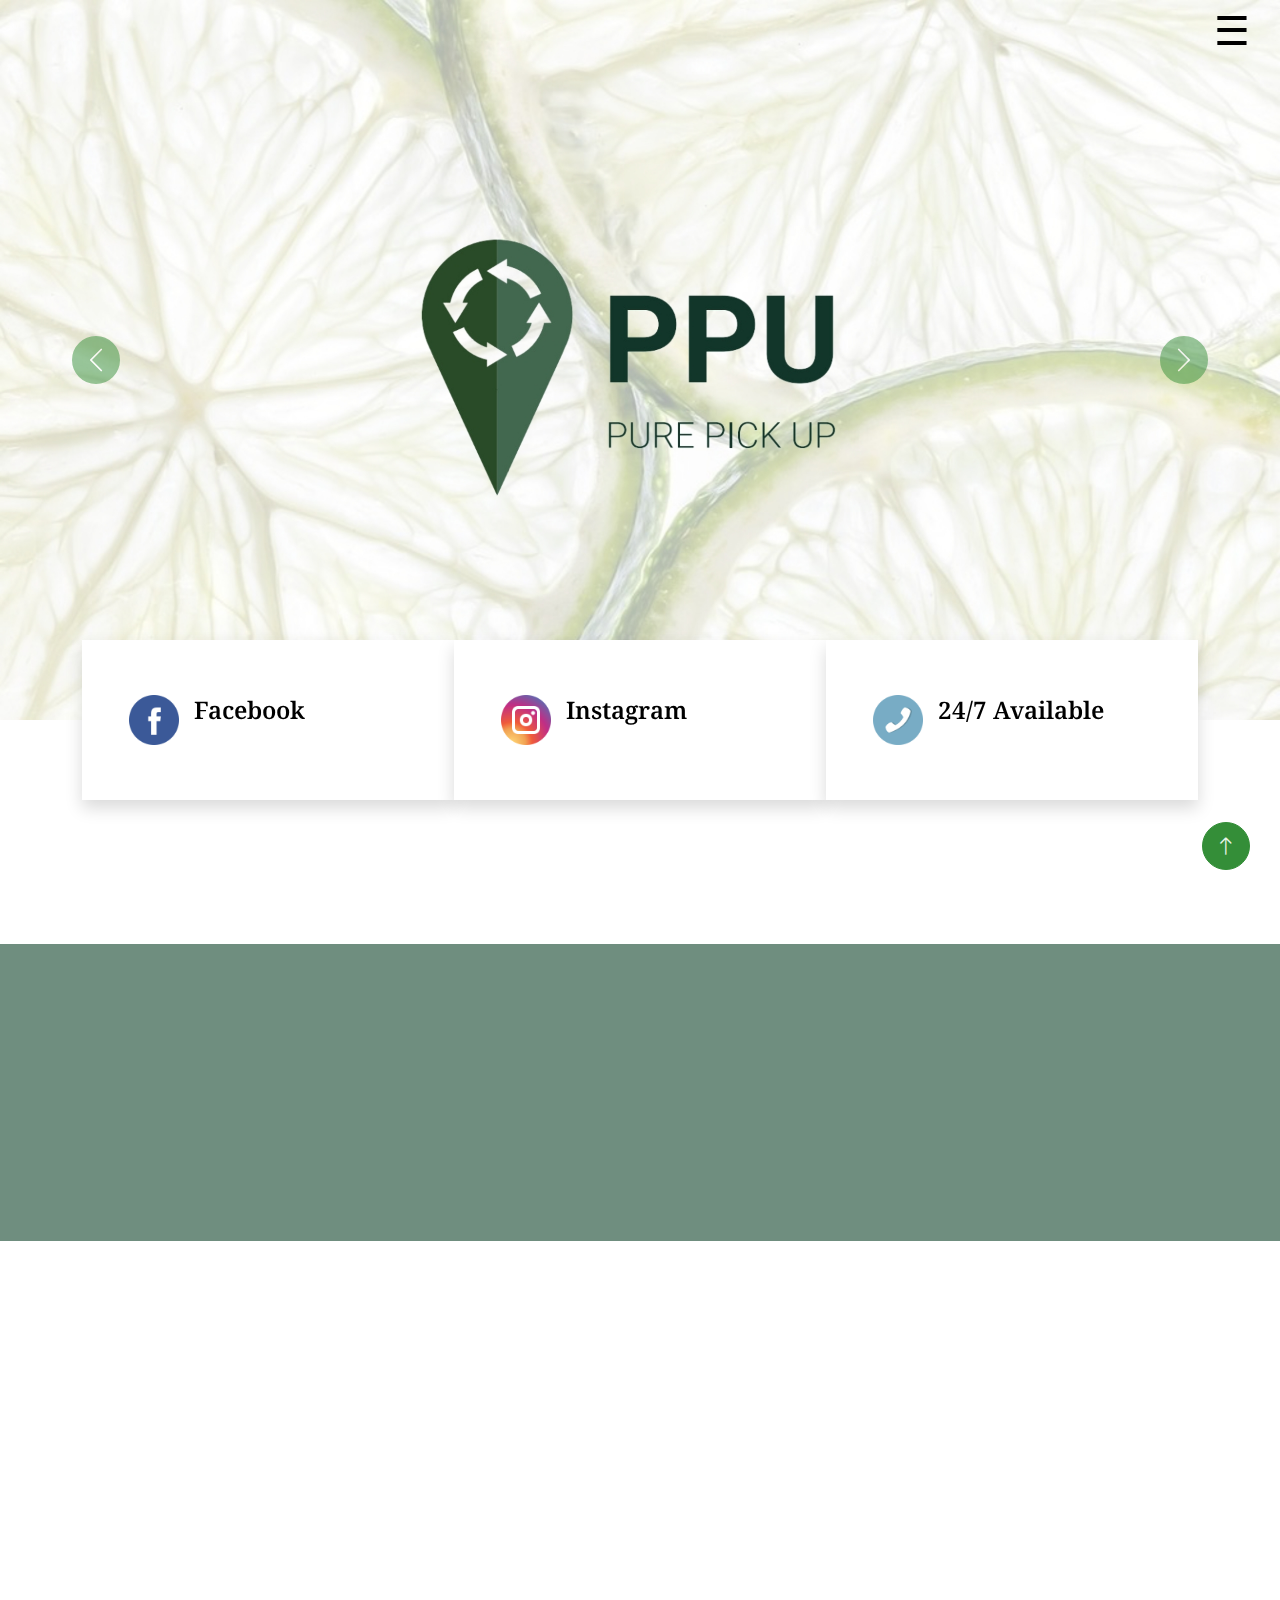
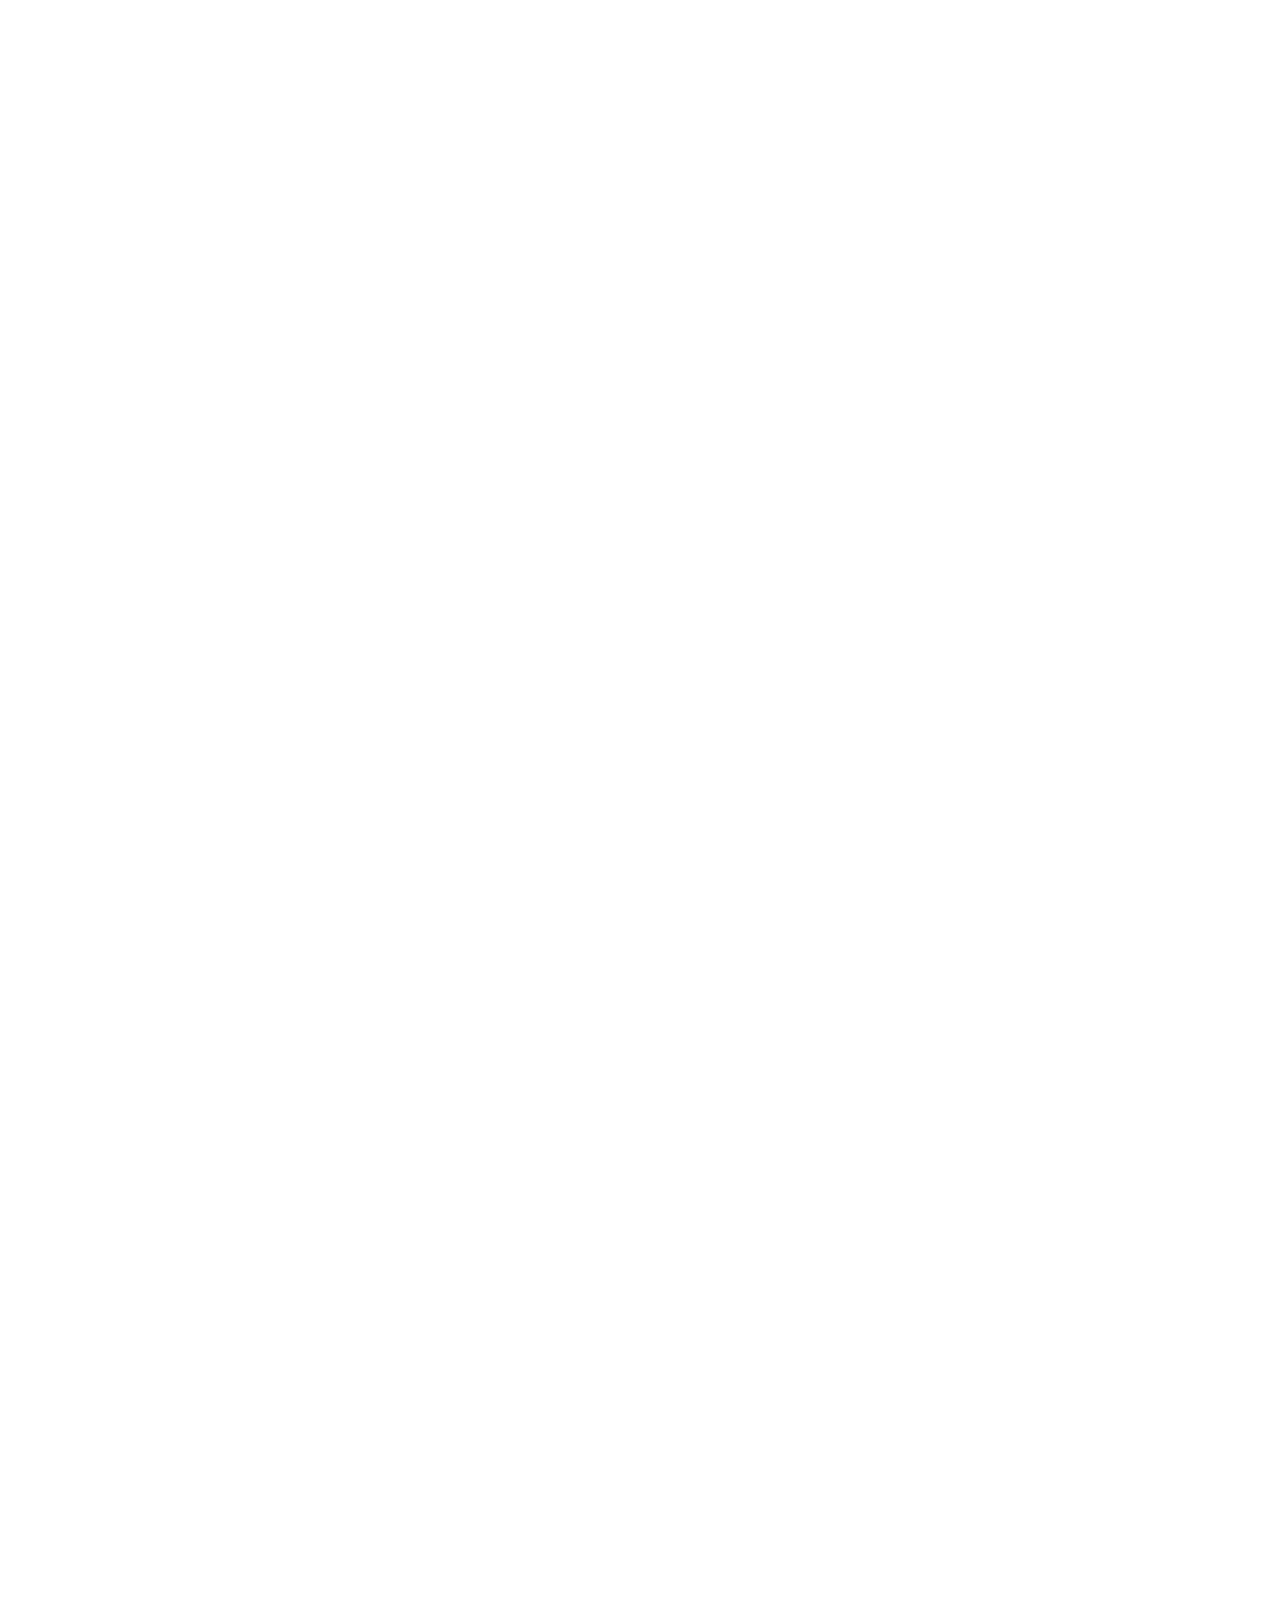
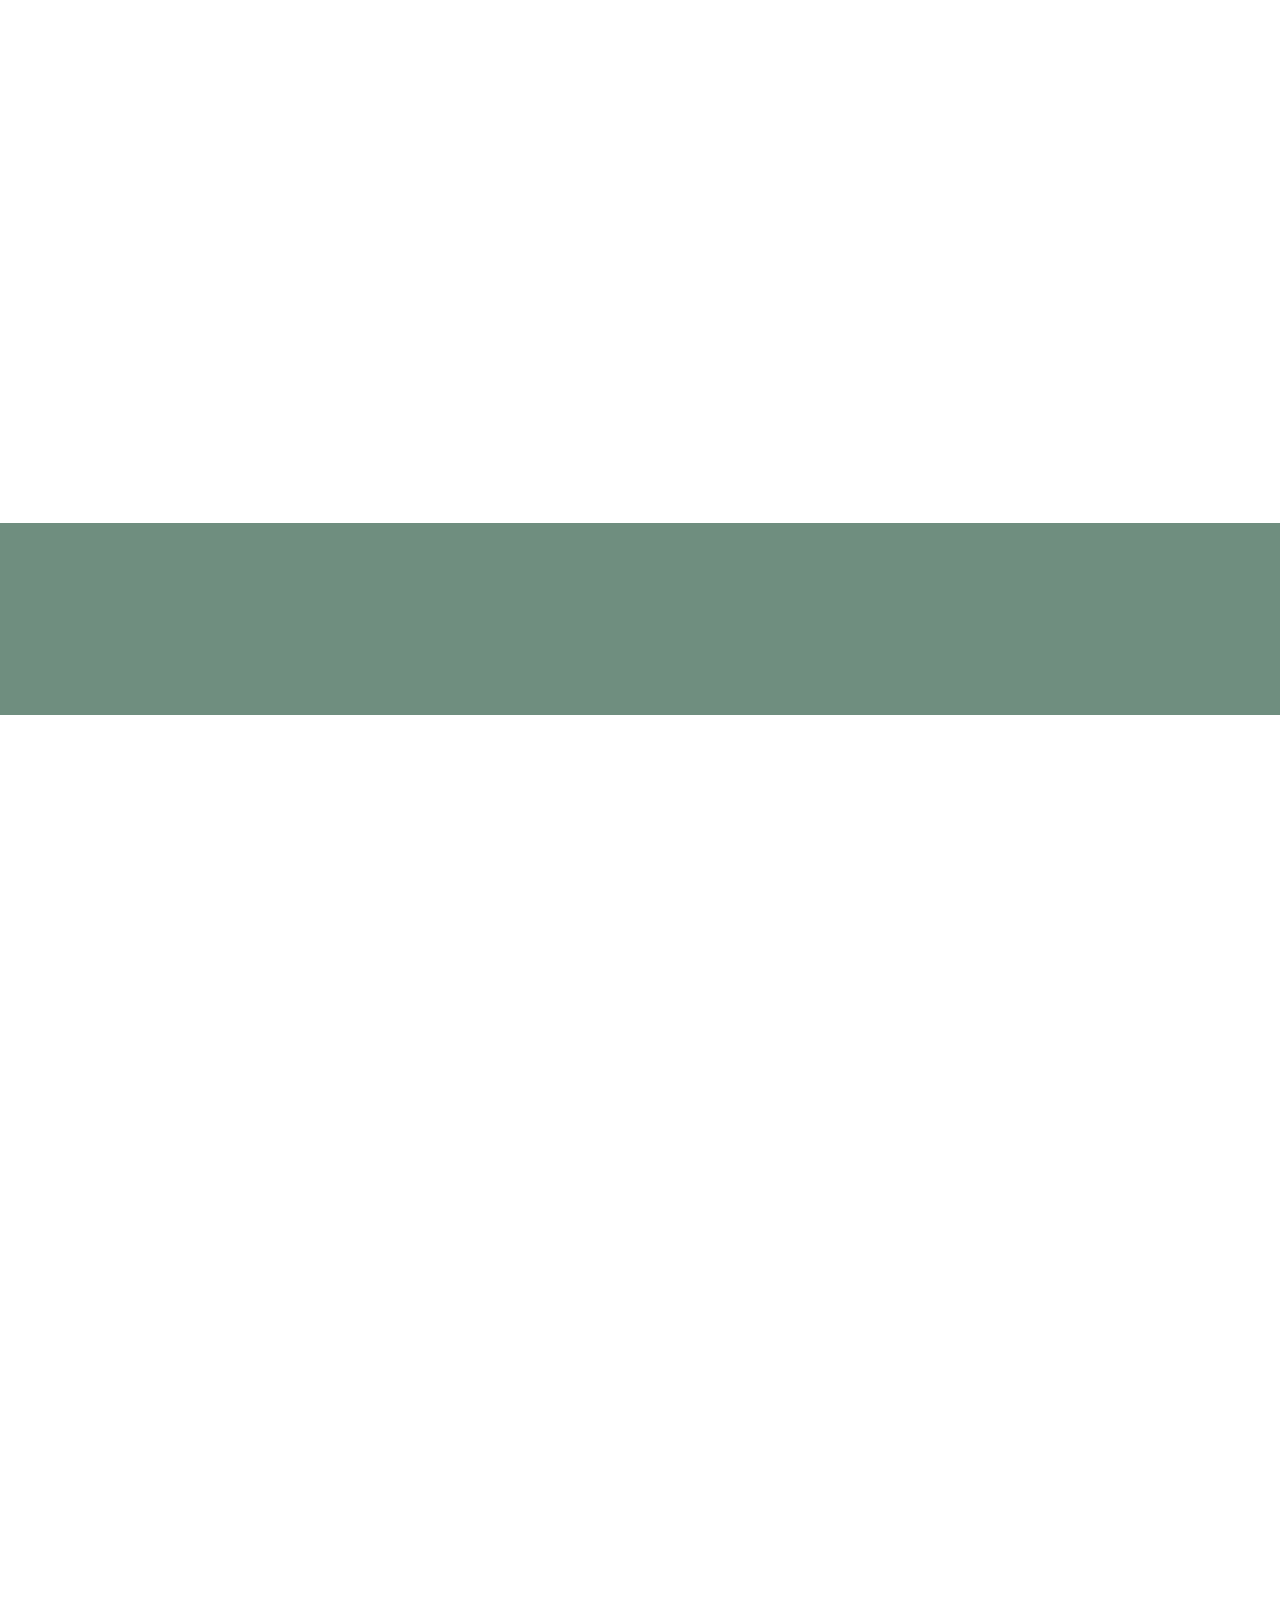
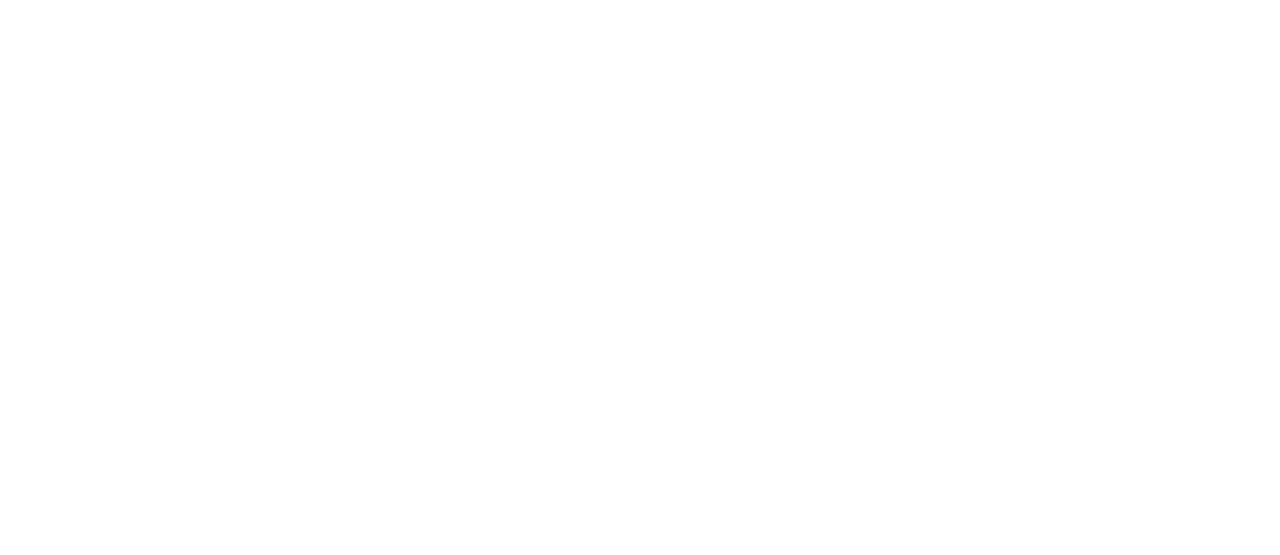
==== commit 297027ae: "Add files via upload" ====
--- a/index.html
+++ b/index.html
@@ -3,7 +3,7 @@
 
 <head>
   <meta charset="utf-8" />
-  <title>Rac Thai Nhua</title>
+  <title>PPU</title>
   <meta content="width=device-width, initial-scale=1.0" name="viewport" />
   <meta content="" name="keywords" />
   <meta content="" name="description" />
@@ -55,6 +55,7 @@
       <a href="about.html" class="">Về chúng tôi</a>
       <a href="service.html" class="">Bài viết</a>
       <a href="project.html" class="">Khóa học</a>
+      <a href="jobs.html" class="">Công việc xanh</a>
       <a href="contact.html" class="">Địa điểm thu gom</a>
     </div>
   </div>
@@ -94,10 +95,10 @@
           <div class="bg-white shadow d-flex align-items-center h-100 px-5" style="min-height: 160px">
             <div class="d-flex">
               <div class="flex-shrink-0 btn-lg-square rounded-circle bg-light">
-                <img src="img/fb-icon.png" class="img-icon">
+                <img src="img/fb-icon.png" class="img-icon" />
               </div>
               <div class="ps-3">
-                <h4 style="color: black;">Facebook</h4>
+                <h4 style="color: black">Facebook</h4>
                 <span></span>
               </div>
             </div>
@@ -107,10 +108,10 @@
           <div class="bg-white shadow d-flex align-items-center h-100 px-5" style="min-height: 160px">
             <div class="d-flex">
               <div class="flex-shrink-0 btn-lg-square rounded-circle bg-light">
-                <img src="img/ig-icon.png" class="img-icon">
+                <img src="img/ig-icon.png" class="img-icon" />
               </div>
               <div class="ps-3">
-                <h4 style="color: black;">Instagram</h4>
+                <h4 style="color: black">Instagram</h4>
                 <span></span>
               </div>
             </div>
@@ -120,10 +121,10 @@
           <div class="bg-white shadow d-flex align-items-center h-100 px-5" style="min-height: 160px">
             <div class="d-flex">
               <div class="flex-shrink-0 btn-lg-square rounded-circle bg-light">
-                <img src="img/phone-icon.png" class="img-icon">
+                <img src="img/phone-icon.png" class="img-icon" />
               </div>
               <div class="ps-3">
-                <h4 style="color: black;">24/7 Available</h4>
+                <h4 style="color: black">24/7 Available</h4>
                 <span></span>
               </div>
             </div>
@@ -195,7 +196,7 @@
                 <img src="img/pexels-polina-tankilevitch-3735208.jpg" alt="" id="popup-img1" />
                 <br /><br />Đầu tiên ta có thể thấy rõ nhất môi trường đất và
                 nước xung quanh chúng ta sẽ bị ô nhiễm do các chất độc hại có
-                trong rác thải kim loại ngấm vào đất và, nước.Điều này ảnh
+                trong rác thải kim loại ngấm vào đất và nước. Điều này ảnh
                 hưởng đến hệ sinh thái và sức khoẻ con người, gây ra các loại
                 dịch bệnh mới khó có thể kiểm soát. <br /><br />Thêm vào đó,
                 việc không phân loại rác sẽ dẫn đến sự lãng phí rác thải hữu
@@ -259,7 +260,7 @@
                 <div class="col-12 wow fadeIn" data-wow-delay="0.3s" id="col12">
                   <div class="text-center rounded py-5 px-4" style="box-shadow: 0 0 45px rgba(0, 0, 0, 0.08)">
                     <div class="btn-square bg-light rounded-circle mx-auto mb-4" style="width: 180px; height: 180px">
-                      <img src="img/KimNgan.JPG" alt="" id="hinh" />
+                      <img src="img/oneworld.jpg" alt="" id="hinh" />
                     </div>
                     <h4 class="mb-0">Coming soon!</h4>
                   </div>
@@ -316,8 +317,9 @@
               <div class="border-start ps-4">
                 <i class="fa fa-award fa-3x text-primary mb-3"></i>
                 <h4 class="mb-3">Cung cấp</h4>
-                <span>PPU sẽ có 01 Website nhằm cung cấp các Khóa học, Workshop xanh hoặc kết hợp Workshop của các dự án
-                  gây quỹ, các nguồn sản phẩm xanh, quảng cáo của các doanh nghiệp nhỏ, Gen Z,...
+                <span>PPU sẽ có 01 Website nhằm cung cấp các Khóa học, Workshop
+                  xanh hoặc kết hợp Workshop của các dự án gây quỹ, các nguồn
+                  sản phẩm xanh, quảng cáo của các doanh nghiệp nhỏ, Gen Z,...
                 </span>
               </div>
             </div>
@@ -325,9 +327,11 @@
               <div class="border-start ps-4">
                 <i class="fa fa-users fa-3x text-primary mb-3"></i>
                 <h4 class="mb-3">Dịch vụ</h4>
-                <span>PPU cung cấp 1 số dịch vụ về cộng đồng chủ yếu ở các nền tảng MXH như Facebook, Instagram,... nhằm
-                  giúp người dùng kết nối hơn với các sản phẩm mà PPU cung cấp, hướng người dùng đến các giá trị cốt lõi
-                  và đúng đắn của việc “Sống xanh”.</span>
+                <span>PPU cung cấp 1 số dịch vụ về cộng đồng chủ yếu ở các nền
+                  tảng MXH như Facebook, Instagram,... nhằm giúp người dùng
+                  kết nối hơn với các sản phẩm mà PPU cung cấp, hướng người
+                  dùng đến các giá trị cốt lõi và đúng đắn của việc “Sống
+                  xanh”.</span>
               </div>
             </div>
           </div>
@@ -336,7 +340,100 @@
     </div>
   </div>
   <!-- About End -->
-
+  <!-- Team Start -->
+  <div class="team-layout-container">
+    <div class="container-xxl py-5">
+      <div class="container">
+        <div class="text-center mx-auto wow fadeInUp" data-wow-delay="0.1s" style="max-width: 500px">
+          <h1 class="display-5 mb-5">Công việc xanh</h1>
+        </div>
+        <div class="row g-4">
+          <div class="col-lg-4 col-md-6 wow first fadeInUp item-team" data-wow-delay="0.1s">
+            <div class="team-item rounded">
+              <div class="team-container">
+                <img class="img-team" src="img/team-1.jpg" alt="" />
+                <div class="team-title">
+                  <strong>Phân loại rác thải nhựa</strong>
+                </div>
+                <div class="team-content">Tổ chức Môi Trường Xanh <br /></div>
+                <div class="team-text">
+                  <h4 class="mb-0">Tình nguyện viên phân loại rác thải nhựa</h4>
+                  <p class="text-primary">Đơn vị: Tổ chức Môi Trường Xanh</p>
+                  <div class="team-social d-flex">
+                    Địa điểm: Cần Thơ, Việt Nam
+                    <br />
+                    Mô tả công việc: Tham gia phân loại rác thải nhựa từ các khu
+                    dân cư và cơ sở sản xuất, giúp tăng cường hiệu quả tái chế
+                    và giảm thiểu ô nhiễm môi trường.<br />Số lượng còn lại: 5
+                  </div>
+                  <a class="btn btn-square me-2" href="" id="apl-btn-team">Apply</a>
+                </div>
+              </div>
+            </div>
+          </div>
+          <div class="col-lg-4 col-md-6 wow first fadeInUp item-team" data-wow-delay="0.3s">
+            <div class="team-item rounded">
+              <div class="team-container">
+                <img class="img-team" src="img/team-1.jpg" alt="" />
+                <div class="team-title">
+                  <strong>Dọn dẹp bờ biển</strong>
+                </div>
+                <div class="team-content">Green Future <br /></div>
+                <div class="team-text">
+                  <h4 class="mb-0">Tình nguyện viên dọn dẹp bờ biển</h4>
+                  <p class="text-primary">Đơn vị: Green Future</p>
+                  <div class="team-social d-flex">
+                    Địa điểm: Cần Thơ, Việt Nam
+                    <br />
+                    Mô tả công việc: Tham gia vào các hoạt động dọn dẹp bờ biển,
+                    thu gom rác thải, bảo vệ môi trường biển và động vật sinh
+                    sống tại đây.<br />Số lượng còn lại: 3
+                  </div>
+                  <a class="btn btn-square me-2" href="" id="apl-btn-team">Apply</a>
+                </div>
+              </div>
+            </div>
+          </div>
+          <div class="col-lg-4 col-md-6 wow first fadeInUp item-team" data-wow-delay="0.3s">
+            <div class="team-item rounded">
+              <div class="team-container">
+                <img class="img-team" src="img/team-1.jpg" alt="" />
+                <div class="team-title">
+                  <strong>Tình nguyện viên tuyên truyền về sống xanh</strong>
+                </div>
+                <div class="team-content">Nhóm Sống Xanh Cần Thơ <br /></div>
+                <div class="team-text">
+                  <h4 class="mb-0">
+                    Tình nguyện viên tuyên truyền về sống xanh
+                  </h4>
+                  <p class="text-primary">Đơn vị: Nhóm Sống Xanh Cần Thơ</p>
+                  <div class="team-social d-flex">
+                    Địa điểm: Cần Thơ, Việt Nam
+                    <br />
+                    Mô tả công việc: Tuyên truyền, giáo dục cộng đồng về lối
+                    sống xanh, tiết kiệm tài nguyên và giảm thiểu rác thải thông
+                    qua các hoạt động và chiến dịch truyền thông.<br />Số lượng
+                    còn lại: 7
+                  </div>
+                  <a class="btn btn-square me-2" href="" id="apl-btn-team">Apply</a>
+                </div>
+              </div>
+            </div>
+          </div>
+        </div>
+
+        <a class="wow" href="jobs.html" id="apl-btn-team-index" data-wow-delay="0.3s">Xem thêm</a>
+      </div>
+    </div>
+  </div>
+  <!-- Team End -->
+  <!-- Facts Start -->
+  <div class="container-fluid facts my-5 py-5" data-parallax="scroll" data-image-src="img/carousel-1.jpg">
+    <div class="container py-5">
+      <div class="row g-5"></div>
+    </div>
+  </div>
+  <!-- Facts End -->
   <!-- Projects Start -->
   <div class="container-xxl py-5">
     <div class="container">
@@ -347,8 +444,8 @@
         <div class="col-12 text-center">
           <ul class="list-inline rounded mb-5" id="portfolio-flters">
             <li class="mx-2 active" data-filter="*">All</li>
-            <li class="mx-2" data-filter=".first">kiểu 1</li>
-            <li class="mx-2" data-filter=".second">kiểu 2</li>
+            <li class="mx-2" data-filter=".first">Khóa loại 1</li>
+            <li class="mx-2" data-filter=".second">Khóa loại 2</li>
           </ul>
         </div>
       </div>
@@ -410,9 +507,6 @@
             </div>
           </div>
         </div>
-
-
-
       </div>
     </div>
   </div>
@@ -422,42 +516,59 @@
   <div class="container-xxl py-5">
     <div class="container">
       <div class="row g-5">
-        <div class="col-lg-5 wow fadeInUp" data-wow-delay="0.1s">
+        <div class="col-lg-5 wow fadeInUp" data-wow-delay="0.3s">
           <h1 class="chiase-header">Chia sẻ cá nhân</h1>
-          <p class="mb-4">Một vài chia sẻ về dự án Pure Pick Up </p>
-        </div>
-        <div class="col-lg-7 wow fadeInUp" data-wow-delay="0.5s">
+          <p class="mb-4">Một vài chia sẻ về dự án Pure Pick Up</p>
+        </div>
+        <div class="col-lg-7 wow fadeInUp" data-wow-delay="0.3s">
           <div class="owl-carousel testimonial-carousel">
             <div class="testimonial-item">
-              <img class="img-fluid rounded mb-3" src="img/review-avt1.png" alt="">
-              <p class="fs-5">Mình rất vui khi được đồng hành cùng dự án “PPU” từ những ngày đầu tiên. Đây chính là dự
-                án mà tụi mình đã dành rất nhiều nỗ lực, thời gian và công sức để tạo ra một kênh giúp cho những bạn trẻ
-                có hứng thú với việc bảo vệ môi trường như tụi mình có thể góp một phần nhỏ vào công cuộc bảo vệ trái
-                đất này. Hi vọng dự án PPU của tụi mình sẽ lan tỏa được những giá trị tích cực của việc tái chế với
-                những cộng đồng người trẻ, ít nhất là ở trường đại học Cần Thơ và Đại học Kiến trúc.
+              <img class="img-fluid rounded mb-3" src="img/review-avt1.png" alt="" />
+              <p class="fs-5">
+                Mình rất vui khi được đồng hành cùng dự án “PPU” từ những ngày
+                đầu tiên. Đây chính là dự án mà tụi mình đã dành rất nhiều nỗ
+                lực, thời gian và công sức để tạo ra một kênh giúp cho những
+                bạn trẻ có hứng thú với việc bảo vệ môi trường như tụi mình có
+                thể góp một phần nhỏ vào công cuộc bảo vệ trái đất này. Hi
+                vọng dự án PPU của tụi mình sẽ lan tỏa được những giá trị tích
+                cực của việc tái chế với những cộng đồng người trẻ, ít nhất là
+                ở trường đại học Cần Thơ và Đại học Kiến trúc.
+              </p>
+
               <h4>Châu Mỹ Quỳnh</h4>
               <span>Ngôn ngữ Pháp - sinh viên trường đại học Cần Thơ</span>
             </div>
             <div class="testimonial-item">
-              <img class="img-fluid rounded mb-3" src="img/review-avt2.png" alt="">
-              <p class="fs-5">Chị rất vui khi thấy giới trẻ quan tâm đến dự án thu gom rác PPU, góp phần giải quyết ô
-                nhiễm môi trường. Chị ấn tượng với tinh thần trách nhiệm và khả năng lan tỏa ý thức bảo vệ môi trường
-                của các bạn. Tham gia dự án không chỉ giúp làm sạch môi trường mà còn nâng cao nhận thức, thay đổi thói
-                quen xả rác và giáo dục về phân loại, tái chế rác thải. Chị hy vọng dự án sẽ lan rộng, xây dựng tương
-                lai xanh - sạch - đẹp cho cộng đồng.
+              <img class="img-fluid rounded mb-3" src="img/review-avt2.png" alt="" />
+              <p class="fs-5">
+                Chị rất vui khi thấy giới trẻ quan tâm đến dự án thu gom rác
+                PPU, góp phần giải quyết ô nhiễm môi trường. Chị ấn tượng với
+                tinh thần trách nhiệm và khả năng lan tỏa ý thức bảo vệ môi
+                trường của các bạn. Tham gia dự án không chỉ giúp làm sạch môi
+                trường mà còn nâng cao nhận thức, thay đổi thói quen xả rác và
+                giáo dục về phân loại, tái chế rác thải. Chị hy vọng dự án sẽ
+                lan rộng, xây dựng tương lai xanh - sạch - đẹp cho cộng đồng.
               </p>
               <h4>Nguyễn Thị Anh Thư</h4>
               <span>Viện lúa đồng bằng sông Cửu Long</span>
             </div>
             <div class="testimonial-item">
-              <img class="img-fluid rounded mb-3" src="img/review-avt3.png" alt="">
-              <p class="fs-5">“PPU” đối với mình là một người bạn đồng hành tuyệt vời. Nhờ có “PPU” mà mình có được thêm
-                nhiều kiến thức về việc xử lý rác thải đúng cách cũng như là góp phần nhỏ trong việc bảo vệ môi trường.
-                Hiện tại mình đã đóng góp được hơn 2kg chai nhựa cho Chanh xành rồi (cười lớn). Nhờ có các thùng rác của
-                “PPU” trong khuôn viên trường mà mình không cần phải lượn hết cả thành phố để tìm chỗ thu gom chai nhựa.
-                Mình mong “PPU” sẽ được nhiều sinh viên biết đến hơn để Chanh Xành có thêm đồ ăn haha
+              <img class="img-fluid rounded mb-3" src="img/review-avt3.png" alt="" />
+              <p class="fs-5">
+                “PPU” đối với mình là một người bạn đồng hành tuyệt vời. Nhờ
+                có “PPU” mà mình có được thêm nhiều kiến thức về việc xử lý
+                rác thải đúng cách cũng như là góp phần nhỏ trong việc bảo vệ
+                môi trường. Hiện tại mình đã đóng góp được hơn 2kg chai nhựa
+                cho Chanh xành rồi (cười lớn). Nhờ có các thùng rác của “PPU”
+                trong khuôn viên trường mà mình không cần phải lượn hết cả
+                thành phố để tìm chỗ thu gom chai nhựa. Mình mong “PPU” sẽ
+                được nhiều sinh viên biết đến hơn để Chanh Xành có thêm đồ ăn
+                haha
+              </p>
+
               <h4>Nguyễn Thị Linh Chi</h4>
-              <span>Truyền thông đa phương tiện - sinh viên trường đại học Cần Thơ</span>
+              <span>Truyền thông đa phương tiện - sinh viên trường đại học Cần
+                Thơ</span>
             </div>
           </div>
         </div>
@@ -468,8 +579,7 @@
 
   <!-- Footer Start -->
   <div class="container-fluid bg-dark text-light footer mt-5 py-5 wow fadeIn" data-wow-delay="0.4s">
-    <div class="container py-5">
-    </div>
+    <div class="container py-5"></div>
   </div>
   <!-- Footer End -->
 
--- a/css/style.css
+++ b/css/style.css
@@ -476,21 +476,65 @@
 }
 
 /*** Team ***/
+.team-layout-container {
+  position: relative;
+  width: 100%;
+  height: 90vh;
+
+}
+
+#id102 {
+  width: 200px;
+}
+
 .team-item {
   position: relative;
   overflow: hidden;
+  width: 100%;
+  height: 100%;
+  box-shadow: 0 0 10px rgba(0, 0, 0, 0.1);
 }
 
 .team-item .team-text {
   position: absolute;
-  width: calc(100% - 45px);
+  width: 100%;
+  height: 100%;
   left: -100%;
-  bottom: 45px;
+  bottom: 10px;
   padding: 1.5rem;
   background: #ffffff;
   border-radius: 0 4px 4px 0;
   opacity: 0;
   transition: 0.5s;
+  overflow-y: scroll;
+  overflow-x: hidden;
+}
+
+/* Custom Scrollbar Styles */
+.team-item .team-text::-webkit-scrollbar {
+  width: 8px;
+  /* Width of the entire scrollbar */
+}
+
+.team-item .team-text::-webkit-scrollbar-track {
+  background: #f1f1f1;
+  /* Color of the scrollbar track */
+  border-radius: 10px;
+  /* Rounded corners for the scrollbar track */
+}
+
+.team-item .team-text::-webkit-scrollbar-thumb {
+  background-color: #888;
+  /* Color of the scrollbar handle */
+  border-radius: 10px;
+  /* Rounded corners for the scrollbar handle */
+  border: 2px solid #f1f1f1;
+  /* Optional: adds a border to the scrollbar handle */
+}
+
+.team-item .team-text::-webkit-scrollbar-thumb:hover {
+  background-color: #555;
+  /* Color of the scrollbar handle on hover */
 }
 
 .team-item:hover .team-text {
@@ -525,6 +569,109 @@
 .team-item:hover .team-img .team-social {
   transition-delay: 0.3s;
   opacity: 1;
+}
+
+.team-container {
+  position: relative;
+  height: 100%;
+  width: 100%;
+}
+
+.img-team {
+  width: 100%;
+  height: 70%;
+}
+
+.team-title {
+  position: absolute;
+  font-size: larger;
+  text-align: center;
+  margin-bottom: 5%;
+  bottom: 10%;
+  width: 100%;
+}
+
+.team-content {
+  position: absolute;
+  text-align: center;
+  bottom: 2%;
+  width: 100%;
+}
+
+.team-layout1 {
+  position: absolute;
+  left: 0;
+  width: 30%;
+}
+
+.team-layout2 {
+  position: absolute;
+  right: 0;
+  width: 70%;
+  border-left: 0.2px #676767 solid;
+}
+
+#container-team-layout1 {
+  margin-top: 10%;
+  margin-left: 10%;
+}
+
+#team-about-content {
+  width: 200%;
+}
+
+.team-footer {
+  position: absolute;
+  bottom: -10%;
+  width: 100%;
+  height: 20%;
+  background-color: #0f4229;
+}
+
+.item-team {
+  opacity: 0;
+  max-height: 0;
+  transition: opacity 0.5s ease-out, max-height 0.5s ease-out;
+}
+
+.item-team.active {
+  opacity: 1;
+  max-height: 100%;
+}
+
+#apl-btn-team {
+  text-align: center;
+  margin-top: 10px;
+  width: 100%;
+  height: 20%;
+  background-color: #e8f5e9;
+  z-index: 1000;
+}
+
+#apl-btn-team:hover {
+  color: #f1f1f1;
+  background-color: #37903b;
+  transition: 0.5s;
+}
+
+#apl-btn-team-index {
+  position: absolute;
+  padding-top: 12px;
+  text-align: center;
+  bottom: 20%;
+  left: 50%;
+  transform: translate(-50%);
+  width: 100px;
+  height: 50px;
+  background-color: #e8f5e9;
+  /* border: 0.2px #37a570 solid; */
+  border-radius: 10px;
+}
+
+#apl-btn-team-index:hover {
+  color: #f1f1f1;
+  background-color: #37903b;
+  transition: 0.5s;
 }
 
 /*** Testimonial ***/
@@ -709,7 +856,6 @@
   }
 }
 
-
 #about-content {
   font-size: larger;
   /* word-spacing: 3px; */
@@ -735,6 +881,6 @@
 
 @media (min-width: 1200px) {
   .chiase-header {
-    font-size: 3rem
+    font-size: 3rem;
   }
 }